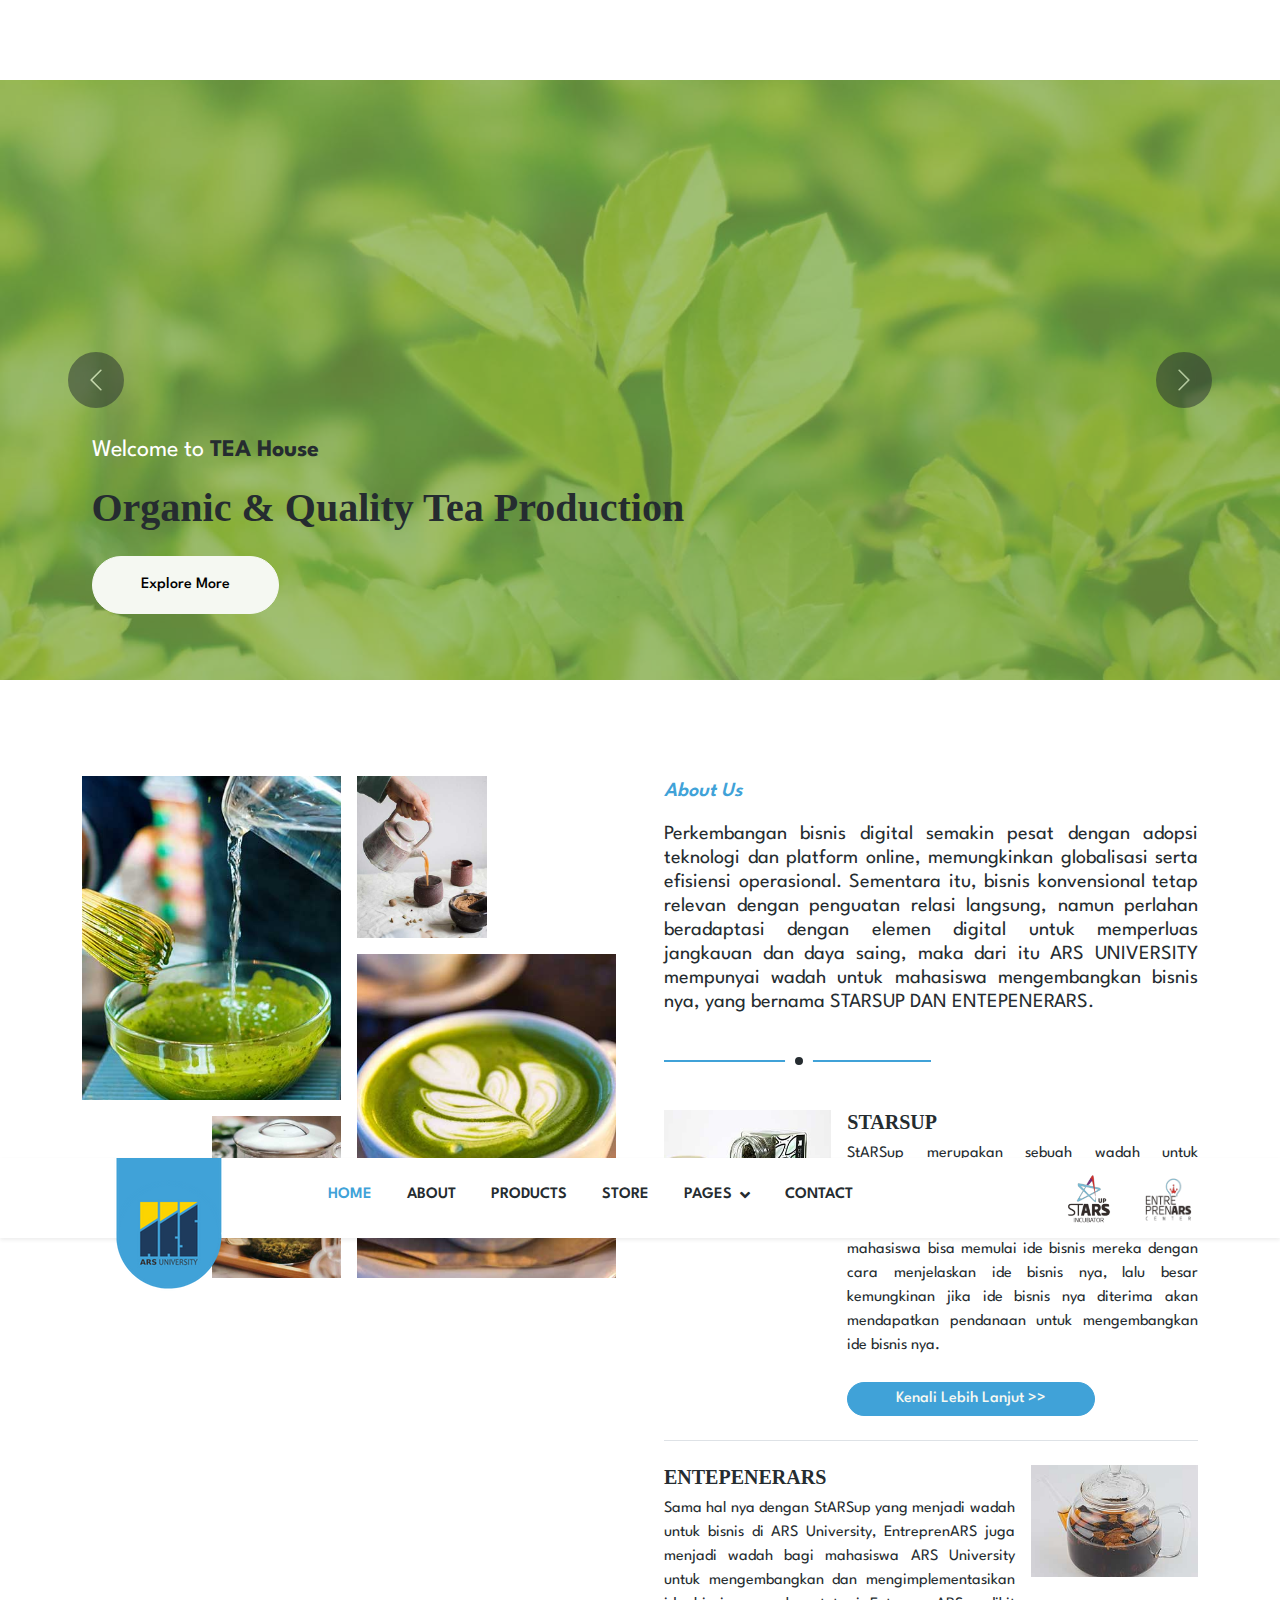
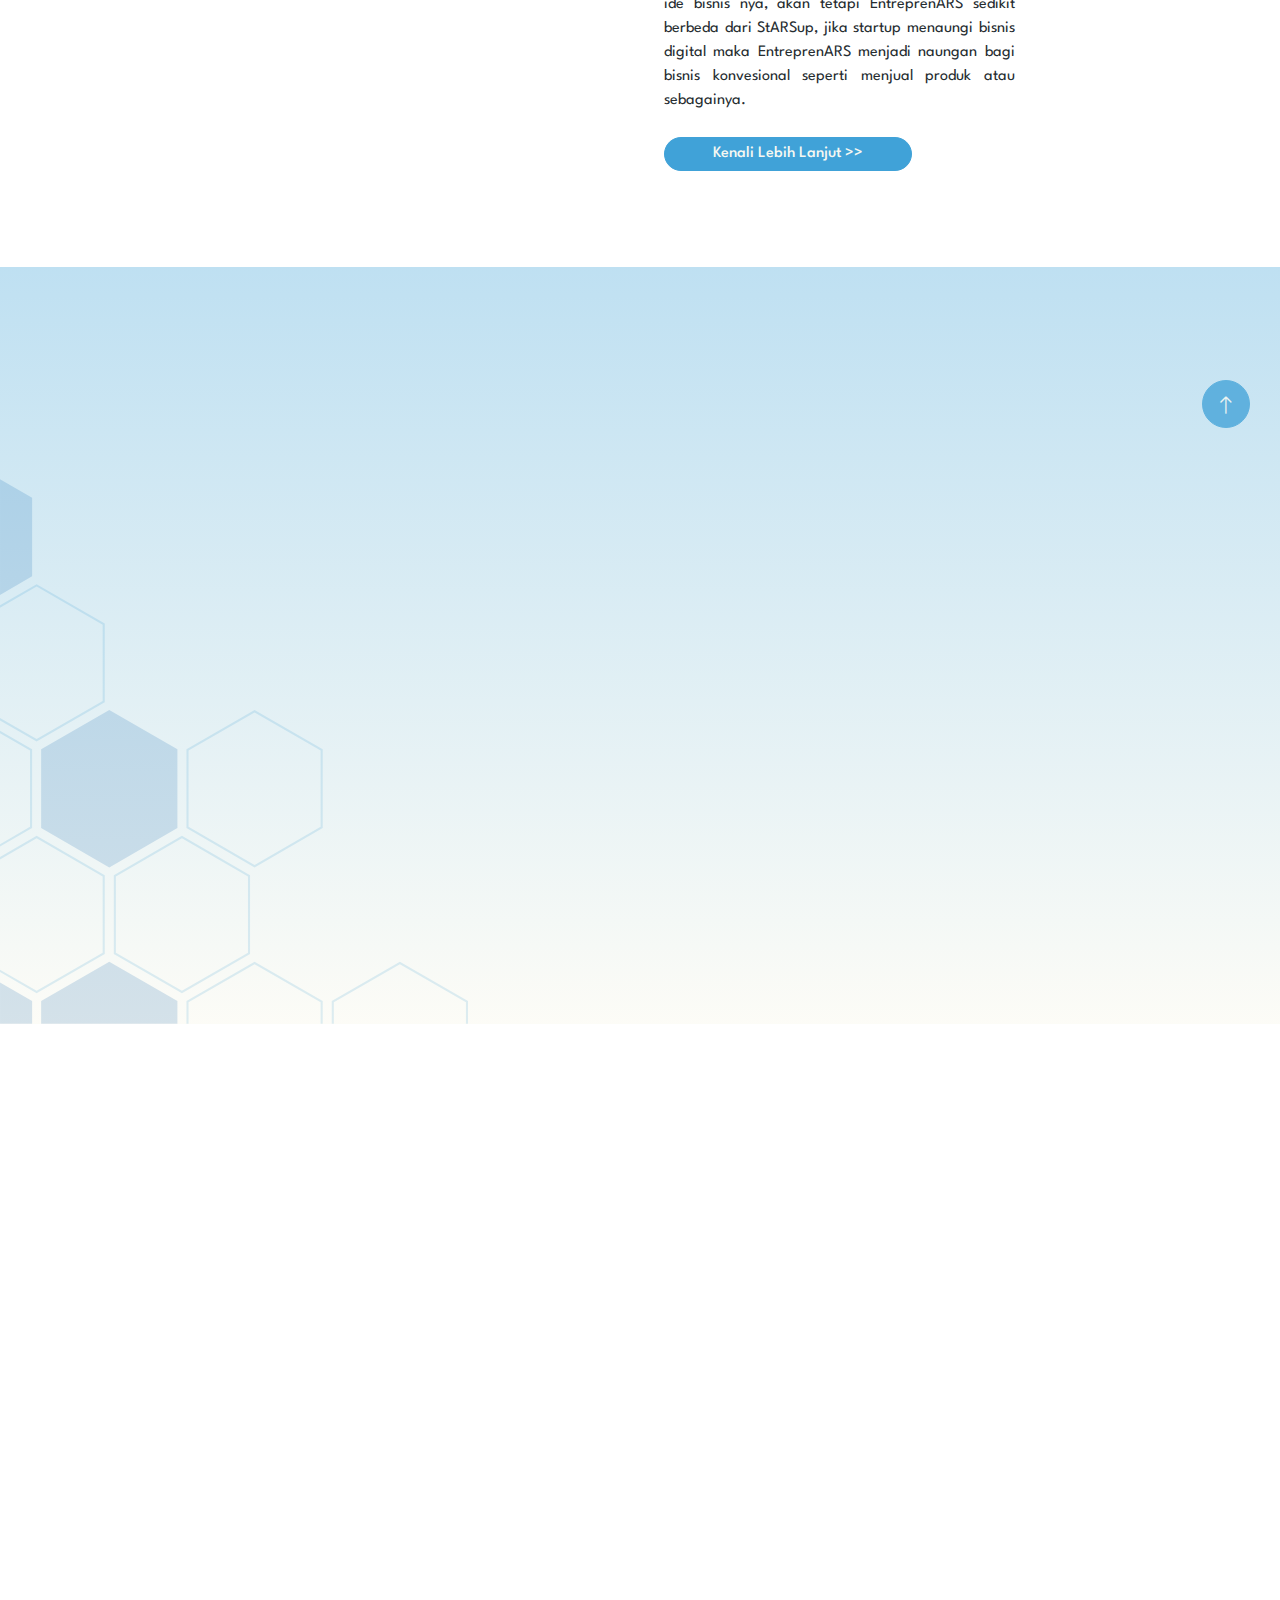
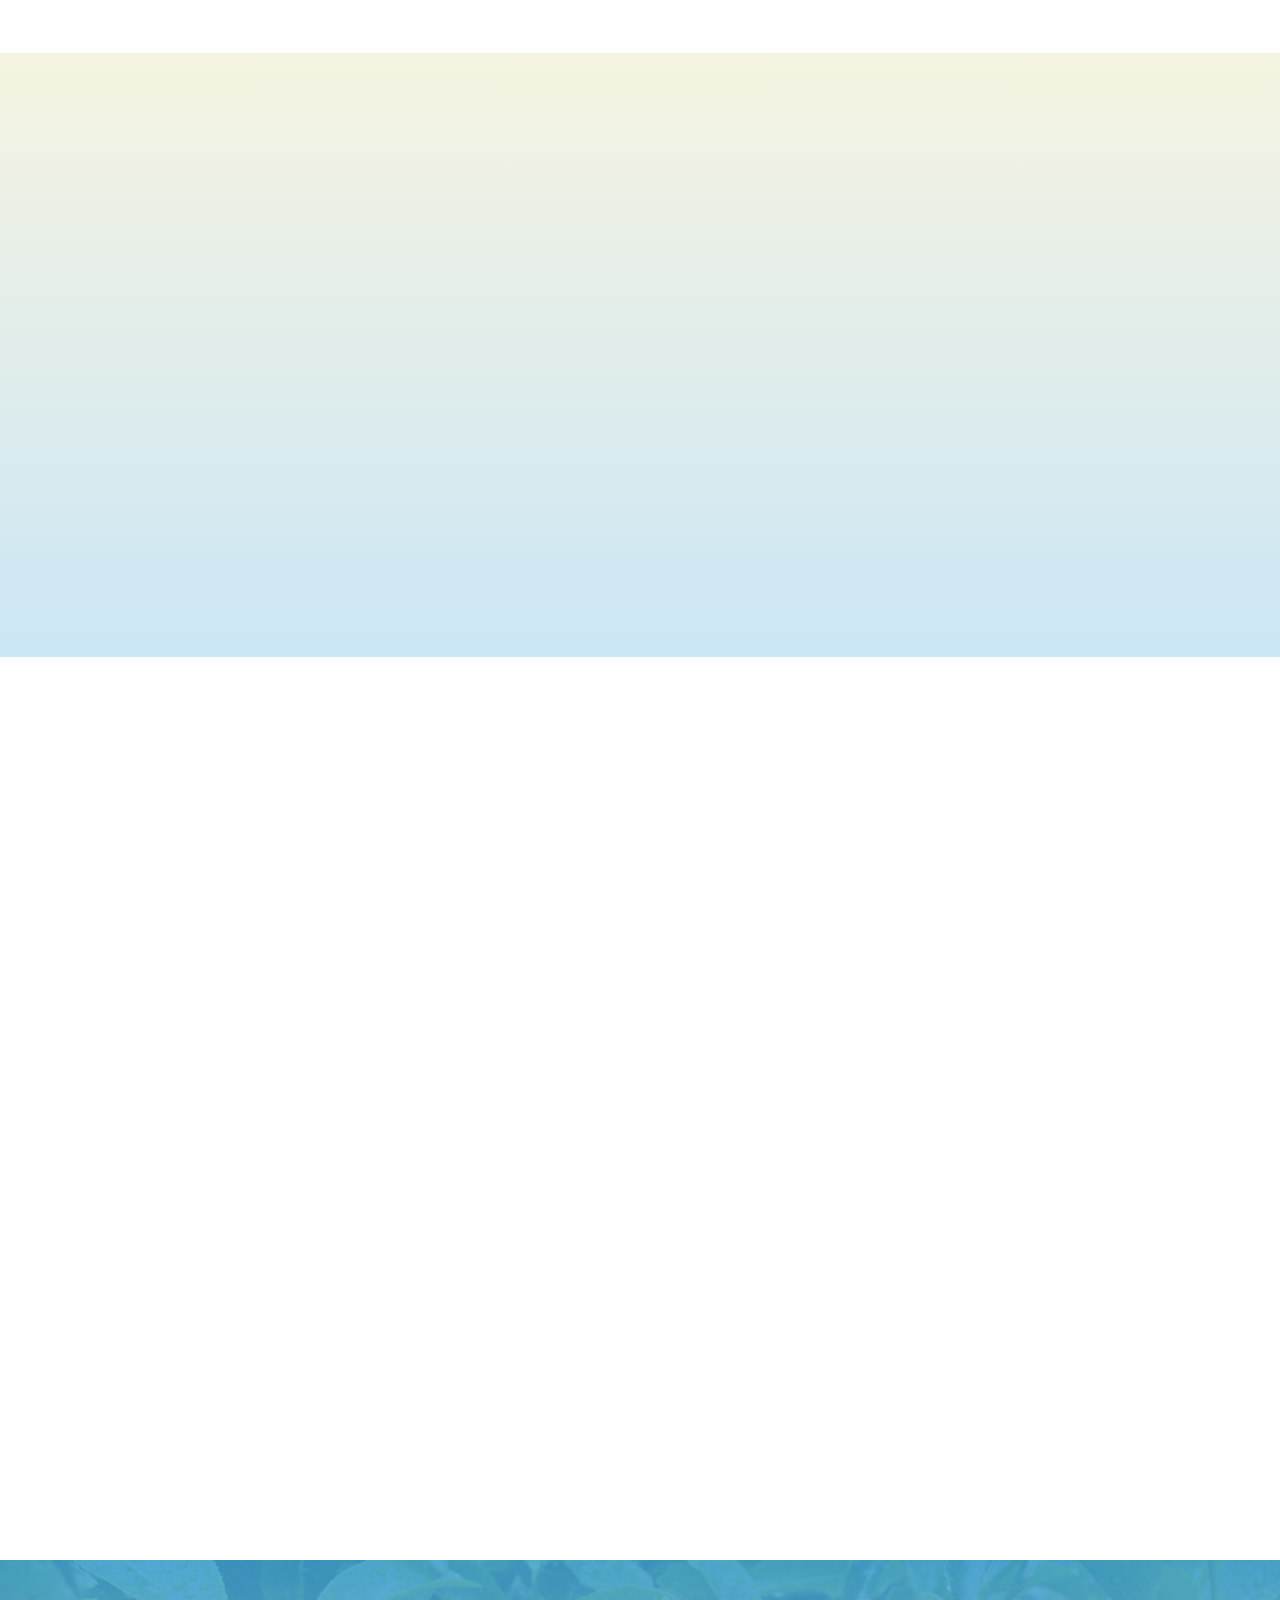
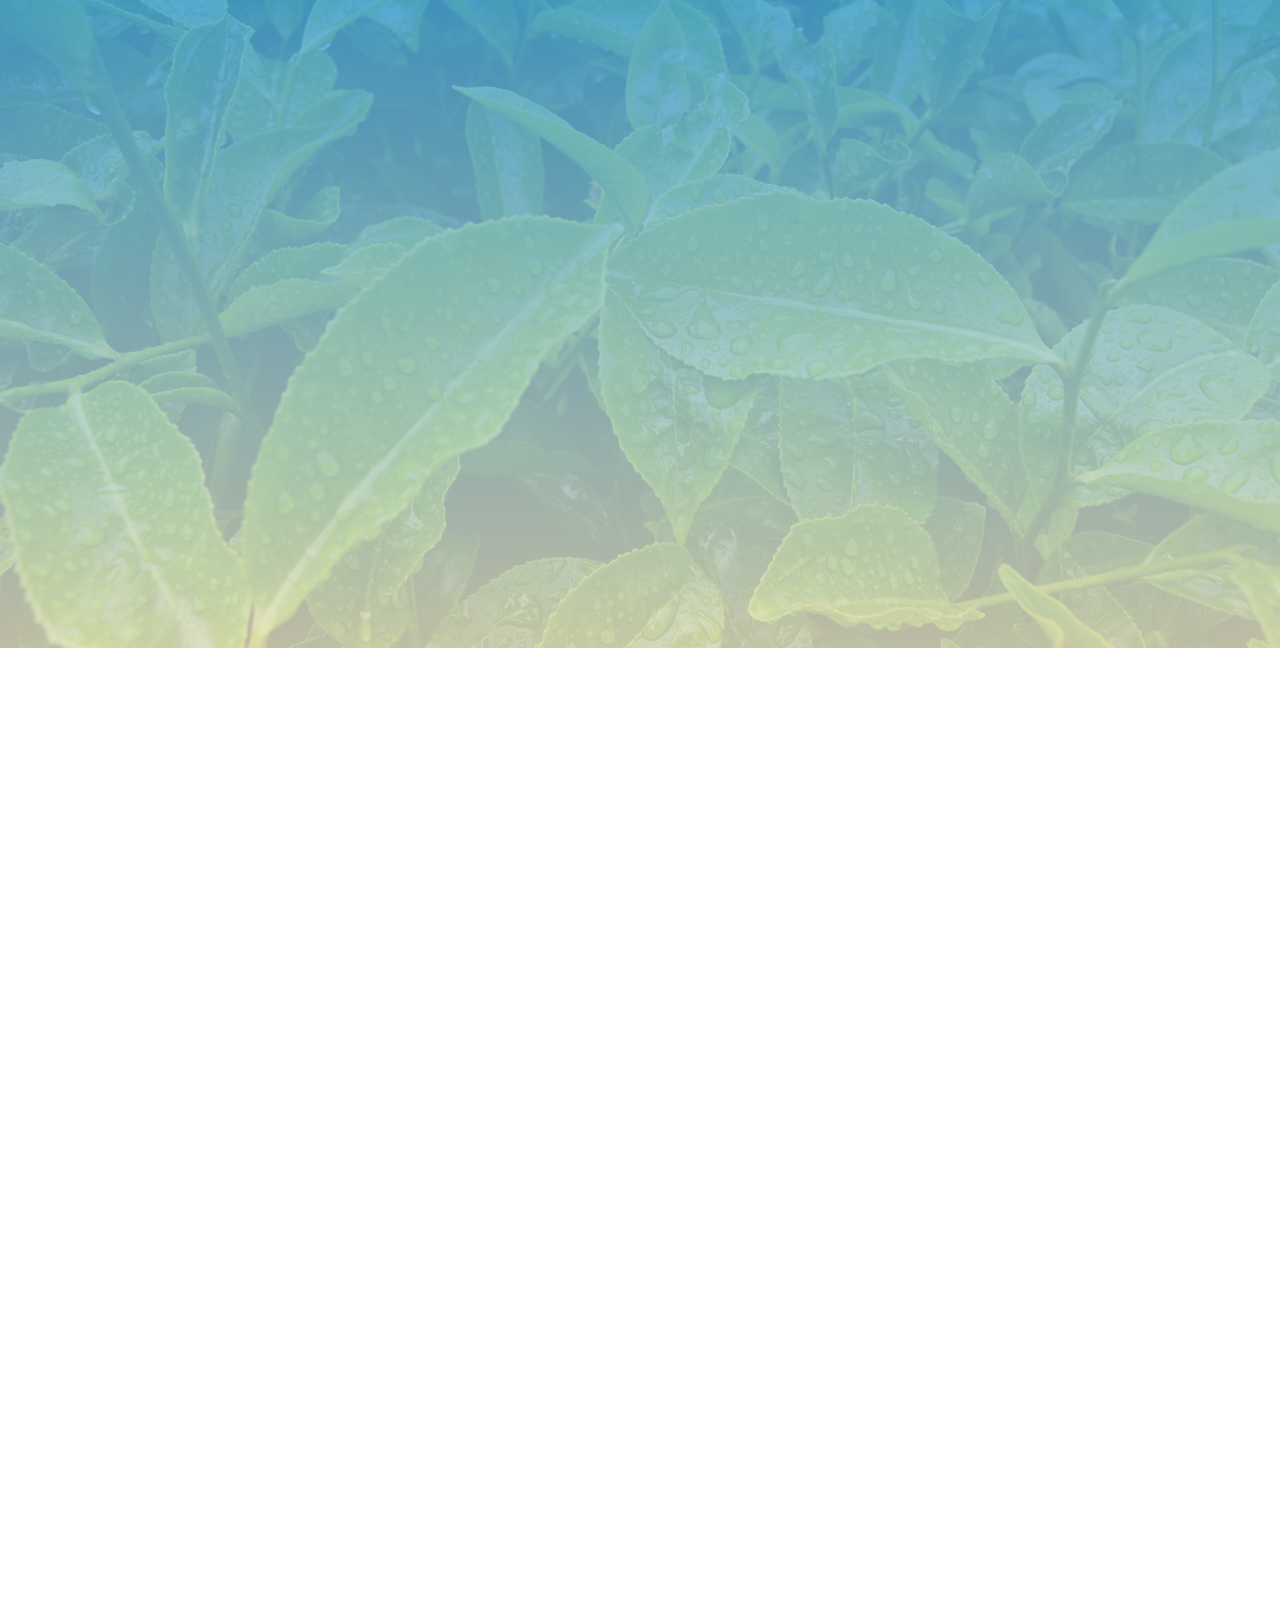
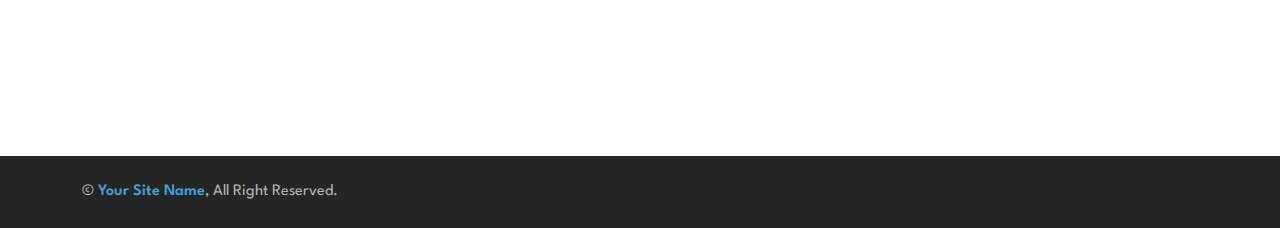
==== index.html @ 86daa525 "update" ====
<!DOCTYPE html>
<html lang="en">

<head>
    <meta charset="utf-8">
    <title>ARS</title>
    <meta content="width=device-width, initial-scale=1.0" name="viewport">
    <meta content="" name="keywords">
    <meta content="" name="description">

    <!-- Favicon -->
    <link href="img/favicon.ico" rel="icon">

    <!-- Google Web Fonts -->
    <link rel="preconnect" href="https://fonts.googleapis.com">
    <link rel="preconnect" href="https://fonts.gstatic.com" crossorigin> 
    <link rel="stylesheet" href="https://fonts.googleapis.com/css2?family=Poppins:wght@400;700&display=swap">
    <link href="https://fonts.googleapis.com/css2?family=League+Spartan&display=swap" rel="stylesheet">

    <!-- Icon Font Stylesheet -->
    <link href="https://cdnjs.cloudflare.com/ajax/libs/font-awesome/5.10.0/css/all.min.css" rel="stylesheet">
    <link href="https://cdn.jsdelivr.net/npm/bootstrap-icons@1.4.1/font/bootstrap-icons.css" rel="stylesheet">
    <link rel="stylesheet" href="https://cdnjs.cloudflare.com/ajax/libs/font-awesome/5.15.1/css/all.min.css" integrity="sha384-GLhlTQ8iUNnV4xZlRn+4lG6JlBzzQZpiCaa4MIc98PUEsdMvaFj2aWr1I81FvtX" crossorigin="anonymous">


    <!-- Libraries Stylesheet -->
    <link href="lib/animate/animate.min.css" rel="stylesheet">
    <link href="lib/owlcarousel/assets/owl.carousel.min.css" rel="stylesheet">

    <!-- Customized Bootstrap Stylesheet -->
    <link href="css/bootstrap.min.css" rel="stylesheet">

    <!-- Template Stylesheet -->
    <link href="css/style.css" rel="stylesheet">

    <script src="https://ajax.googleapis.com/ajax/libs/jquery/3.6.1/jquery.min.js"></script>
</head>

<body>
    <!-- Spinner Start -->
    <div id="spinner" class="show bg-white position-fixed translate-middle w-100 vh-100 top-50 start-50 d-flex align-items-center justify-content-center">
        <div class="spinner-border text-primary" role="status" style="width: 3rem; height: 3rem;"></div>
    </div>
    <!-- Spinner End -->

    
    <!-- Navbar Start -->
    <div class="container-fluid bg-white sticky-top">
        <div class="container">
            <nav class="navbar navbar-expand-lg bg-white navbar-light py-2 py-lg-0">
                <a href="index.html" class="navbar-brand">
                    <img class="img-fluid" src="img/logo.png" alt="Logo">
                </a>
                <button type="button" class="navbar-toggler ms-auto me-0" data-bs-toggle="collapse" data-bs-target="#navbarCollapse">
                    <span class="navbar-toggler-icon"></span>
                </button>
                <div class="collapse navbar-collapse" id="navbarCollapse">
                    <div class="navbar-nav ms-auto">
                        <a href="#index.html" class="nav-item nav-link active">Home</a>
                        <a href="#about.html" class="nav-item nav-link scroll-down">About</a>
                        <a href="#product.html" class="nav-item nav-link scroll-down">Products</a>
                        <a href="#store.html" class="nav-item nav-link scroll-down">Store</a>
                        <div class="nav-item dropdown">
                            <a href="#" class="nav-link dropdown-toggle" data-bs-toggle="dropdown">Pages</a>
                            <div class="dropdown-menu bg-light rounded-0 m-0">
                                <a href="feature.html" class="dropdown-item">StARSup</a>
                                <a href="blog.html" class="dropdown-item">EntreprenARS</a>
                            </div>
                        </div>
                        <a href="contact.html" class="nav-item nav-link">Contact</a>
                        <img src="img/starsup.png" class="starsup"> 
                        <img src="img/entepener.png" class="enteprenar"> 
                    </div>
                </div>
            </nav>
        </div>
    </div>
    <!-- Navbar End -->


    <!-- Carousel Start -->
    
    <div class="container-fluid px-0 mb-5">
        <div id="header-carousel" class="carousel slide carousel-fade" data-bs-ride="carousel">
            <div class="carousel-inner">
                <div class="carousel-item active">
                    <img class="w-100" src="img/carousel-1.jpg" alt="Image">
                    <div class="carousel-caption">
                        <div class="container">
                            <div class="row justify-content-center">
                                <div class="col-lg-7 text-left margin-left-20">
                                    <p class="fs-4 text-white animated zoomIn">Welcome to <strong class="text-dark">TEA House</strong></p>
                                    <h1 class="display-1 text-dark mb-4 animated zoomIn">Organic & Quality Tea Production</h1>
                                    <a href="" class="btn btn-light rounded-pill py-3 px-5 animated zoomIn">Explore More</a>
                                </div>
                            </div>
                        </div>
                    </div>
                </div>
                <div class="carousel-item">
                    <img class="w-100" src="img/carousel-2.jpg" alt="Image">
                    <div class="carousel-caption">
                        <div class="container">
                            <div class="row justify-content-center">
                                <div class="row justify-content-center">
                                    <div class="col-lg-7 text-left margin-left-20">
                                        <p class="fs-4 text-white animated zoomIn">Welcome to <strong class="text-dark">TEA House</strong></p>
                                        <h1 class="display-1 text-dark mb-4 animated zoomIn">Organic & Quality Tea Production</h1>
                                        <a href="" class="btn btn-light rounded-pill py-3 px-5 animated zoomIn">Explore More</a>
                                    </div>
                                </div>
                            </div>
                        </div>
                    </div>
                </div>
            </div>
            <button class="carousel-control-prev" type="button" data-bs-target="#header-carousel"
                data-bs-slide="prev">
                <span class="carousel-control-prev-icon" aria-hidden="true"></span>
                <span class="visually-hidden">Previous</span>
            </button>
            <button class="carousel-control-next" type="button" data-bs-target="#header-carousel"
                data-bs-slide="next">
                <span class="carousel-control-next-icon" aria-hidden="true"></span>
                <span class="visually-hidden">Next</span>
            </button>
        </div>
    </div>
    <!-- Carousel End -->


    <!-- About Start -->
    <div class="container-xxl py-5" id="about">
        <div class="container">
            <div class="row g-5">
                <div class="col-lg-6">
                    <div class="row g-3">
                        <div class="col-6 text-end">
                            <img class="img-fluid bg-white w-100 mb-3 wow fadeIn" data-wow-delay="0.1s" src="img/about-1.jpg" alt="">
                            <img class="img-fluid bg-white w-50 wow fadeIn" data-wow-delay="0.2s" src="img/about-3.jpg" alt="">
                        </div>
                        <div class="col-6">
                            <img class="img-fluid bg-white w-50 mb-3 wow fadeIn" data-wow-delay="0.3s" src="img/about-4.jpg" alt="">
                            <img class="img-fluid bg-white w-100 wow fadeIn" data-wow-delay="0.4s" src="img/about-2.jpg" alt="">
                        </div>
                    </div>
                </div>
                <div class="col-lg-6 wow fadeIn" data-wow-delay="0.5s">
                    <div class="section-title">
                        <p class="fs-5 fw-medium fst-italic text-primary">About Us</p>
                        <p class="display-6">Perkembangan bisnis digital semakin pesat dengan adopsi teknologi dan platform online, memungkinkan globalisasi serta efisiensi operasional. Sementara itu, bisnis konvensional tetap relevan dengan penguatan relasi langsung, namun perlahan beradaptasi dengan elemen digital untuk memperluas jangkauan dan daya saing,
                            maka dari itu ARS UNIVERSITY mempunyai wadah untuk mahasiswa mengembangkan bisnis nya, yang bernama STARSUP DAN ENTEPENERARS.</p>
                    </div>
                    <div class="row g-3 mb-4">
                        <div class="col-sm-4">
                            <img class="img-fluid bg-white w-100" src="img/about-5.jpg" alt="">
                        </div>
                        <div class="col-sm-8">
                            <h5>STARSUP</h5>
                            <p class="mb-0">StARSup merupakan sebuah wadah untuk mahasiswa ARS University yang ingin mengembangkan atau mengimplementasikan ide bisnis digital nya, dengan adanya StARSup ini maka mahasiswa bisa
                                memulai ide bisnis mereka dengan cara menjelaskan ide bisnis nya, lalu besar kemungkinan jika ide bisnis nya diterima akan mendapatkan pendanaan untuk mengembangkan ide bisnis nya.</p>
                            <br>
                            <a href="" class="btn btn-primary rounded-pill py-1 px-5">Kenali Lebih Lanjut >></a>
                        </div>
                    </div>
                    <div class="border-top mb-4"></div>
                    <div class="row g-3">
                        <div class="col-sm-8">
                            <h5>ENTEPENERARS</h5>
                            <p class="mb-0">Sama hal nya dengan StARSup yang menjadi wadah untuk bisnis di ARS University, EntreprenARS juga menjadi wadah bagi mahasiswa ARS University untuk mengembangkan dan mengimplementasikan ide bisnis nya,
                                akan tetapi EntreprenARS sedikit berbeda dari StARSup, jika startup menaungi bisnis digital maka EntreprenARS menjadi naungan bagi bisnis konvesional seperti menjual produk atau sebagainya.</p>
                            <br>
                            <a href="" class="btn btn-primary rounded-pill py-1 px-5">Kenali Lebih Lanjut >></a>
                        </div>
                        <div class="col-sm-4">
                            <img class="img-fluid bg-white w-100" src="img/about-6.jpg" alt="">
                        </div>
                    </div>
                </div>
            </div>
        </div>
    </div>
    <!-- About End -->


    <!-- Products Start -->
    <div class="container-fluid product py-5 my-5" id="product">
        <div class="container py-5">
            <div class="section-title text-center mx-auto wow fadeInUp" data-wow-delay="0.1s" style="max-width: 500px;">
                <p class="fs-5 fw-medium fst-italic text-primary">Informasi</p>
                <h1 class="display-6">Bisnis Digital & Konvesional ARS University 2023</h1>
            </div>
            <div class="owl-carousel product-carousel wow fadeInUp" data-wow-delay="0.5s">
                <a href="" class="d-block product-item rounded">
                    <img src="img/product-1.png" alt="">
                    <div class="bg-white shadow-sm text-center p-4 position-relative mt-n5 mx-4">
                        <h4 class="text-primary">Netters</h4>
                        <span class="text-body">Diam dolor diam ipsum sit diam amet diam et eos. Clita erat ipsum</span>
                    </div>
                </a>
                <a href="" class="d-block product-item rounded">
                    <img src="img/product-2.png" alt="">
                    <div class="bg-white shadow-sm text-center p-4 position-relative mt-n5 mx-4">
                        <h4 class="text-primary">VaChat</h4>
                        <span class="text-body">Diam dolor diam ipsum sit diam amet diam et eos. Clita erat ipsum</span>
                    </div>
                </a>
                <a href="" class="d-block product-item rounded">
                    <img src="img/product-3.png" alt="">
                    <div class="bg-white shadow-sm text-center p-4 position-relative mt-n5 mx-4">
                        <h4 class="text-primary">Tekku</h4>
                        <span class="text-body">Diam dolor diam ipsum sit diam amet diam et eos. Clita erat ipsum</span>
                    </div>
                </a>
                <a href="" class="d-block product-item rounded">
                    <img src="img/product-4.png" alt="">
                    <div class="bg-white shadow-sm text-center p-4 position-relative mt-n5 mx-4">
                        <h4 class="text-primary">Aqibers</h4>
                        <span class="text-body">Diam dolor diam ipsum sit diam amet diam et eos. Clita erat ipsum</span>
                    </div>
                </a>
                <a href="" class="d-block product-item rounded">
                    <img src="img/product-5.png" alt="">
                    <div class="bg-white shadow-sm text-center p-4 position-relative mt-n5 mx-4">
                        <h4 class="text-primary">Edu Track</h4>
                        <span class="text-body">Diam dolor diam ipsum sit diam amet diam et eos. Clita erat ipsum</span>
                    </div>
                </a>
                <a href="" class="d-block product-item rounded">
                    <img src="img/product-6.png" alt="">
                    <div class="bg-white shadow-sm text-center p-4 position-relative mt-n5 mx-4">
                        <h4 class="text-primary">Tanara</h4>
                        <span class="text-body">Diam dolor diam ipsum sit diam amet diam et eos. Clita erat ipsum</span>
                    </div>
                </a>
                <a href="" class="d-block product-item rounded">
                    <img src="img/product-7.png" alt="">
                    <div class="bg-white shadow-sm text-center p-4 position-relative mt-n5 mx-4">
                        <h4 class="text-primary">Naragih</h4>
                        <span class="text-body">Diam dolor diam ipsum sit diam amet diam et eos. Clita erat ipsum</span>
                    </div>
                </a>
                <a href="" class="d-block product-item rounded">
                    <img src="img/product-8.png" alt="">
                    <div class="bg-white shadow-sm text-center p-4 position-relative mt-n5 mx-4">
                        <h4 class="text-primary">Gyozhu</h4>
                        <span class="text-body">Diam dolor diam ipsum sit diam amet diam et eos. Clita erat ipsum</span>
                    </div>
                </a>
                <a href="" class="d-block product-item rounded">
                    <img src="img/product-9.png" alt="">
                    <div class="bg-white shadow-sm text-center p-4 position-relative mt-n5 mx-4">
                        <h4 class="text-primary">Mochinta</h4>
                        <span class="text-body">Diam dolor diam ipsum sit diam amet diam et eos. Clita erat ipsum</span>
                    </div>
                </a>
            </div>
        </div>
    </div>
    <!-- Products End -->


    <!-- Article Start -->
    <div class="container-xxl py-5">
        <div class="container">
            <div class="row g-5">
                <div class="col-lg-5 wow fadeIn" data-wow-delay="0.1s">
                    <img class="img-fluid" src="img/article.jpg" alt="">
                </div>
                <div class="col-lg-6 wow fadeIn" data-wow-delay="0.5s">
                    <div class="section-title">
                        <p class="fs-5 fw-medium fst-italic text-primary">Featured Acticle</p>
                        <h1 class="display-6">The history of tea leaf in the world</h1>
                    </div>
                    <p class="mb-4">Tempor erat elitr rebum at clita. Diam dolor diam ipsum sit. Aliqu diam amet diam et eos. Clita erat ipsum et lorem et sit, sed stet lorem sit clita duo justo magna dolore erat amet</p>
                    <p class="mb-4">Diam dolor diam ipsum sit. Aliqu diam amet diam et eos. Clita erat ipsum et lorem et sit, sed stet lorem sit clita duo justo magna. Tempor erat elitr rebum at clita.</p>
                    <a href="" class="btn btn-primary rounded-pill py-3 px-5">Read More</a>
                </div>
            </div>
        </div>
    </div>
    <!-- Article End -->


    <!-- Video Start -->
    <div class="container-fluid video my-5">
        <div class="container">
            <div class="row g-0">
                <div class="col-lg-6 py-5 wow fadeIn" data-wow-delay="0.1s">
                    <div class="py-5">
                        <h1 class="display-6 mb-4">Youtube Startup<span class="text-white"></h1>
                        <h5 class="fw-normal lh-base fst-italic text-white mb-5">Selamat datang di stARSup incubator! Di sini, kami tidak hanya membuat video, tapi juga membangun komunitas yang penuh energi dan kreativitas. </h5>
                        <div class="row g-4 mb-5">
                            <div class="col-sm-6">
                                <div class="d-flex align-items-center">
                                    <div class="flex-shrink-0 btn-lg-square bg-white text-primary rounded-circle me-3">
                                        <i class="fa fa-check"></i>
                                    </div>
                                    <span class="text-dark">Great tea assortment</span>
                                </div>
                            </div>
                            <div class="col-sm-6">
                                <div class="d-flex align-items-center">
                                    <div class="flex-shrink-0 btn-lg-square bg-white text-primary rounded-circle me-3">
                                        <i class="fa fa-check"></i>
                                    </div>
                                    <span class="text-dark">Spices & additives</span>
                                </div>
                            </div>
                            <div class="col-sm-6">
                                <div class="d-flex align-items-center">
                                    <div class="flex-shrink-0 btn-lg-square bg-white text-primary rounded-circle me-3">
                                        <i class="fa fa-check"></i>
                                    </div>
                                    <span class="text-dark">Unique accessories</span>
                                </div>
                            </div>
                            <div class="col-sm-6">
                                <div class="d-flex align-items-center">
                                    <div class="flex-shrink-0 btn-lg-square bg-white text-primary rounded-circle me-3">
                                        <i class="fa fa-check"></i>
                                    </div>
                                    <span class="text-dark">Good for health & beauty</span>
                                </div>
                            </div>
                        </div>
                        <a class="btn btn-light rounded-pill py-3 px-5" href="">Explore More</a>
                    </div>
                </div>
                <div class="col-lg-6 wow fadeIn" data-wow-delay="0.5s">
                    <div class="h-100 d-flex align-items-center justify-content-center" style="min-height: 300px;">
                        <button type="button" class="btn-play" data-bs-toggle="modal"
                            data-src="https://www.youtube.com/embed/DWRcNpR6Kdc" data-bs-target="#videoModal">
                            <span></span>
                        </button>
                    </div>
                </div>
            </div>
        </div>
    </div>
    <!-- Video End -->


    <!-- Video Modal Start -->
    <div class="modal modal-video fade" id="videoModal" tabindex="-1" aria-labelledby="exampleModalLabel" aria-hidden="true">
        <div class="modal-dialog">
            <div class="modal-content rounded-0">
                <div class="modal-header">
                    <h3 class="modal-title" id="exampleModalLabel">Youtube Video</h3>
                    <button type="button" class="btn-close" data-bs-dismiss="modal" aria-label="Close"></button>
                </div>
                <div class="modal-body">
                    <!-- 16:9 aspect ratio -->
                    <div class="ratio ratio-16x9">
                        <iframe class="embed-responsive-item" src="" id="video" allowfullscreen allowscriptaccess="always"
                            allow="autoplay"></iframe>
                    </div>
                </div>
            </div>
        </div>
    </div>
    <!-- Video Modal End -->


    <!-- Store Start -->
    <div class="container-xxl py-5" id="store">
        <div class="container">
            <div class="section-title text-center mx-auto wow fadeInUp" data-wow-delay="0.1s" style="max-width: 500px;">
                <p class="fs-5 fw-medium fst-italic text-primary">Online Store</p>
                <h1 class="display-6">Want to stay healthy? Choose tea taste</h1>
            </div>
            <div class="row g-4">
                <div class="col-lg-4 col-md-6 wow fadeInUp" data-wow-delay="0.1s">
                    <div class="store-item position-relative text-center">
                        <img class="img-fluid" src="img/store-product-1.jpg" alt="">
                        <div class="p-4">
                            <div class="text-center mb-3">
                                <small class="fa fa-star text-primary"></small>
                                <small class="fa fa-star text-primary"></small>
                                <small class="fa fa-star text-primary"></small>
                                <small class="fa fa-star text-primary"></small>
                                <small class="fa fa-star text-primary"></small>
                            </div>
                            <h4 class="mb-3">Nature close tea</h4>
                            <p>Aliqu diam amet diam et eos. Clita erat ipsum lorem erat ipsum lorem sit sed</p>
                            <h4 class="text-primary">$19.00</h4>
                        </div>
                        <div class="store-overlay">
                            <a href="" class="btn btn-primary rounded-pill py-2 px-4 m-2">More Detail <i class="fa fa-arrow-right ms-2"></i></a>
                            <a href="" class="btn btn-dark rounded-pill py-2 px-4 m-2">Add to Cart <i class="fa fa-cart-plus ms-2"></i></a>
                        </div>
                    </div>
                </div>
                <div class="col-lg-4 col-md-6 wow fadeInUp" data-wow-delay="0.3s">
                    <div class="store-item position-relative text-center">
                        <img class="img-fluid" src="img/store-product-2.jpg" alt="">
                        <div class="p-4">
                            <div class="text-center mb-3">
                                <small class="fa fa-star text-primary"></small>
                                <small class="fa fa-star text-primary"></small>
                                <small class="fa fa-star text-primary"></small>
                                <small class="fa fa-star text-primary"></small>
                                <small class="fa fa-star text-primary"></small>
                            </div>
                            <h4 class="mb-3">Green tea tulsi</h4>
                            <p>Aliqu diam amet diam et eos. Clita erat ipsum lorem erat ipsum lorem sit sed</p>
                            <h4 class="text-primary">$19.00</h4>
                        </div>
                        <div class="store-overlay">
                            <a href="" class="btn btn-primary rounded-pill py-2 px-4 m-2">More Detail <i class="fa fa-arrow-right ms-2"></i></a>
                            <a href="" class="btn btn-dark rounded-pill py-2 px-4 m-2">Add to Cart <i class="fa fa-cart-plus ms-2"></i></a>
                        </div>
                    </div>
                </div>
                <div class="col-lg-4 col-md-6 wow fadeInUp" data-wow-delay="0.5s">
                    <div class="store-item position-relative text-center">
                        <img class="img-fluid" src="img/store-product-3.jpg" alt="">
                        <div class="p-4">
                            <div class="text-center mb-3">
                                <small class="fa fa-star text-primary"></small>
                                <small class="fa fa-star text-primary"></small>
                                <small class="fa fa-star text-primary"></small>
                                <small class="fa fa-star text-primary"></small>
                                <small class="fa fa-star text-primary"></small>
                            </div>
                            <h4 class="mb-3">Instant tea premix</h4>
                            <p>Aliqu diam amet diam et eos. Clita erat ipsum lorem erat ipsum lorem sit sed</p>
                            <h4 class="text-primary">$19.00</h4>
                        </div>
                        <div class="store-overlay">
                            <a href="" class="btn btn-primary rounded-pill py-2 px-4 m-2">More Detail <i class="fa fa-arrow-right ms-2"></i></a>
                            <a href="" class="btn btn-dark rounded-pill py-2 px-4 m-2">Add to Cart <i class="fa fa-cart-plus ms-2"></i></a>
                        </div>
                    </div>
                </div>
                <div class="col-12 text-center wow fadeInUp" data-wow-delay="0.1s">
                    <a href="" class="btn btn-primary rounded-pill py-3 px-5">View More Products</a>
                </div>
            </div>
        </div>
    </div>
    <!-- Store End -->


    <!-- Testimonial Start -->
    <div class="container-fluid testimonial py-5 my-5">
        <div class="container py-5">
            <div class="section-title text-center mx-auto wow fadeInUp" data-wow-delay="0.1s" style="max-width: 500px;">
                <p class="fs-5 fw-medium fst-italic text-white">Testimonial</p>
                <h1 class="display-6">What our clients say about our tea</h1>
            </div>
            <div class="owl-carousel testimonial-carousel wow fadeInUp" data-wow-delay="0.5s">
                <div class="testimonial-item p-4 p-lg-5">
                    <p class="mb-4">Diam dolor diam ipsum sit. Aliqu diam amet diam et eos. Clita erat ipsum et lorem et sit, sed stet lorem sit clita duo justo</p>
                    <div class="d-flex align-items-center justify-content-center">
                        <img class="img-fluid flex-shrink-0" src="img/testimonial-1.jpg" alt="">
                        <div class="text-start ms-3">
                            <h5>Client Name</h5>
                            <span class="text-primary">Profession</span>
                        </div>
                    </div>
                </div>
                <div class="testimonial-item p-4 p-lg-5">
                    <p class="mb-4">Diam dolor diam ipsum sit. Aliqu diam amet diam et eos. Clita erat ipsum et lorem et sit, sed stet lorem sit clita duo justo</p>
                    <div class="d-flex align-items-center justify-content-center">
                        <img class="img-fluid flex-shrink-0" src="img/testimonial-2.jpg" alt="">
                        <div class="text-start ms-3">
                            <h5>Client Name</h5>
                            <span class="text-primary">Profession</span>
                        </div>
                    </div>
                </div>
                <div class="testimonial-item p-4 p-lg-5">
                    <p class="mb-4">Diam dolor diam ipsum sit. Aliqu diam amet diam et eos. Clita erat ipsum et lorem et sit, sed stet lorem sit clita duo justo</p>
                    <div class="d-flex align-items-center justify-content-center">
                        <img class="img-fluid flex-shrink-0" src="img/testimonial-3.jpg" alt="">
                        <div class="text-start ms-3">
                            <h5>Client Name</h5>
                            <span class="text-primary">Profession</span>
                        </div>
                    </div>
                </div>
            </div>
        </div>
    </div>
    <!-- Testimonial End -->


    <!-- Contact Start -->
    <div class="container-xxl contact py-5">
        <div class="container">
            <div class="section-title text-center mx-auto wow fadeInUp" data-wow-delay="0.1s" style="max-width: 500px;">
                <p class="fs-5 fw-medium fst-italic text-primary"> Contact</p>
                <h1 class="display-7">ika ada pertanyaan, Hubungi kami</h1>
            </div>
            <div class="row justify-content-center wow fadeInUp" data-wow-delay="0.1s">
                <div class="col-lg-8">
                    <div class="row g-5">
                        <div class="col-md-4 text-center wow fadeInUp" data-wow-delay="0.3s">
                            <div class="btn-square mx-auto mb-3">
                                <i class="fa fa-envelope fa-2x text-white"></i>
                            </div>
                            <p class="mb-2">info@example.com</p>
                        </div>
                        <div class="col-md-4 text-center wow fadeInUp" data-wow-delay="0.4s">
                            <div class="btn-square mx-auto mb-3">
                                <i class="bi-instagram fa-2x text-white"></i>
                            </div>
                            <p class="mb-2">@starsupincubator</p>
                        </div>
                        <div class="col-md-4 text-center wow fadeInUp" data-wow-delay="0.5s">
                            <div class="btn-square mx-auto mb-3">
                                <i class="fa fa-map-marker-alt fa-2x text-white"></i>
                            </div>
                            <p class="mb-2">Antapani, Jl. Terusan Sekolah No.1-2, Cicaheum, Kec. Kiaracondong, Kota Bandung, Jawa Barat 40282</p>
                        </div>
                    </div>
                </div>
            </div>
        </div>
    </div>
    <!-- Contact Start -->


    <!-- Footer Start -->
    <div class="container-fluid bg-dark footer mt-5 py-5 wow fadeIn" data-wow-delay="0.1s">
        <div class="container py-5">
            <div class="row g-5">
                <div class="col-lg-3 col-md-6">
                    <h4 class="text-primary mb-4">PMB Center</h4>
                    <p class="mb-2"><i class="fa fa-map-marker-alt text-primary me-3"></i>Antapani, Jl. Terusan Sekolah No.1-2, Cicaheum, Kec. Kiaracondong, Kota Bandung, Jawa Barat 40282</p>
                    <p class="mb-2"><i class="fa fa-phone-alt text-primary me-3"></i>+6285711887425</p>
                    <p class="mb-2"><i class="fa fa-envelope text-primary me-3"></i>fti.ars.ac.id</p>
                    <div class="d-flex pt-3">
                        <a class="btn btn-square btn-primary rounded-circle me-2" href=""><i class="fab fa-twitter"></i></a>
                        <a class="btn btn-square btn-primary rounded-circle me-2" href=""><i class="fab fa-facebook-f"></i></a>
                        <a class="btn btn-square btn-primary rounded-circle me-2" href=""><i class="fab fa-youtube"></i></a>
                        <a class="btn btn-square btn-primary rounded-circle me-2" href=""><i class="fab fa-linkedin-in"></i></a>
                    </div>
                </div>
                <div class="col-lg-3 col-md-6">
                    <h4 class="text-primary mb-4">Quick Links</h4>
                    <a class="btn btn-link" href="">About Us</a>
                    <a class="btn btn-link" href="">Contact Us</a>
                    <a class="btn btn-link" href="">Our Services</a>
                    <a class="btn btn-link" href="">Terms & Condition</a>
                    <a class="btn btn-link" href="">Support</a>
                </div>
                <div class="col-lg-3 col-md-6">
                    <h4 class="text-primary mb-4">Jam Aktif</h4>
                    <p class="mb-1">Senin - Jumat</p>
                    <h6 class="text-light">09.00- 17:00 </h6>
                </div>
                <div class="col-lg-3 col-md-6">
                    <h4 class="text-primary mb-4">Temui Kami Disini</h4>
                    <div class="position-relative w-100">
                        <iframe src="https://www.google.com/maps/embed?pb=!1m18!1m12!1m3!1d15843.334946105539!2d107.6314634993469!3d-6.9104745426536!2m3!1f0!2f0!3f0!3m2!1i1024!2i768!4f13.1!3m3!1m2!1s0x2e68e7eb9456ae97%3A0x9fd67cfa593e7dc9!2sARS%20University!5e0!3m2!1sid!2sid!4v1705756566440!5m2!1sid!2sid" width="300" height="200" style="border:0;" allowfullscreen="" loading="lazy" referrerpolicy="no-referrer-when-downgrade"></iframe>
                    </div>
                </div>
            </div>
        </div>
    </div>
    <!-- Footer End -->


    <!-- Copyright Start -->
    <div class="container-fluid copyright py-4">
        <div class="container">
            <div class="row">
                <div class="col-md-6 text-center text-md-start mb-3 mb-md-0">
                    &copy; <a class="fw-medium" href="#">Your Site Name</a>, All Right Reserved.
                </div>
            </div>
        </div>
    </div>
    <!-- Copyright End -->


    <!-- Back to Top -->
    <a href="#" class="btn btn-lg btn-primary btn-lg-square rounded-circle back-to-top"><i class="bi bi-arrow-up"></i></a>


    <!-- JavaScript Libraries -->
    <script src="https://ajax.googleapis.com/ajax/libs/jquery/3.6.1/jquery.min.js"></script>
    <script src="https://cdn.jsdelivr.net/npm/bootstrap@5.0.0/dist/js/bootstrap.bundle.min.js"></script>
    <script src="lib/wow/wow.min.js"></script>
    <script src="lib/easing/easing.min.js"></script>
    <script src="lib/waypoints/waypoints.min.js"></script>
    <script src="lib/owlcarousel/owl.carousel.min.js"></script>
    <script>
        document.addEventListener('DOMContentLoaded', function () {
          var myCarousel = new bootstrap.Carousel(document.getElementById('header-carousel'), {
            interval: 5000, // Ganti nilai ini dengan interval waktu dalam milidetik antara setiap slide (contoh: 5000 untuk 5 detik)
            wrap: true, // Jika ingin membuat slider berputar dari awal setelah mencapai slide terakhir
            pause: 'hover' // Untuk memberhentikan otomatisasi saat kursor berada di atas slider
          });
        });

        $(document).ready(function(){
            $(".scroll-down").on('click', function(event) {
              if (this.hash !== "") {
                event.preventDefault();
        
                // Ambil lokasi hash dan pindahkan scroll ke elemen dengan ID yang sesuai
                var hash = this.hash;
                $('html, body').animate({
                  scrollTop: $(hash).offset().top
                }, 800, function(){
                  // window.location.hash = hash; // Hapus baris ini agar tidak memperbarui hash URL
                });
              }
            });
        
            // Scroll ke bagian "About" saat halaman dimuat
            var aboutSection = $("#about");
            if (aboutSection.length > 0) {
              $('html, body').animate({
                scrollTop: aboutSection.offset().top
              }, 800);
            }

            var aboutSection = $("#product");
            if (aboutSection.length > 0) {
              $('html, body').animate({
                scrollTop: aboutSection.offset().top
              }, 800);
            }

            var aboutSection = $("#store");
            if (aboutSection.length > 0) {
              $('html, body').animate({
                scrollTop: aboutSection.offset().top
              }, 800);
            }
          });
      </script>

    <!-- Template Javascript -->
    <script src="js/main.js"></script>
</body>

</html>
---- css/style.css ----
/********** Template CSS **********/

@import url('https://fonts.googleapis.com/css2?family=League+Spartan&display=swap');
body {
    font-family: 'League Spartan', sans-serif;
}
 
:root {
    --primary: #40a2d8;
    --secondary: #FB9F38;
    --light: #F5F8F2;
    --dark: #252C30;
}

.back-to-top {
    position: fixed;
    display: none;
    right: 30px;
    bottom: 30px;
    z-index: 99;
}

.fw-medium {
    font-weight: 600;
}

.fw-bold {
    font-weight: 700;
}

.fw-black {
    font-weight: 900;
}


/*** Spinner ***/
#spinner {
    opacity: 0;
    visibility: hidden;
    transition: opacity .5s ease-out, visibility 0s linear .5s;
    z-index: 99999;
}

#spinner.show {
    transition: opacity .5s ease-out, visibility 0s linear 0s;
    visibility: visible;
    opacity: 1;
}


/*** Button ***/
.btn {
    transition: .5s;
    font-weight: 500;
}

.btn-primary,
.btn-outline-primary:hover {
    color: var(--light);
}

.btn-secondary,
.btn-outline-secondary:hover {
    color: var(--dark);
}

.btn-square {
    width: 38px;
    height: 38px;
}

.btn-sm-square {
    width: 32px;
    height: 32px;
}

.btn-lg-square {
    width: 48px;
    height: 48px;
}

.btn-square,
.btn-sm-square,
.btn-lg-square {
    padding: 0;
    display: flex;
    align-items: center;
    justify-content: center;
    font-weight: normal;
}

/*** Navbar ***/
.sticky-top {
    top: -150px;
    transition: .5s;
}


.navbar .navbar-brand {
    position: absolute;
    padding: 0;
    width: 170px;
    height: 135px;
    top: 0;
    left: 0;
    right: 0;
}

.navbar .navbar-nav .nav-link {
    margin-right: 35px;
    position: relative;
    right: 170px;
    padding: 25px 0;
    color: var(--dark);
    font-weight: 600;
    text-transform: uppercase;
    outline: none;
}
.custom-button.custom-radius {
    /* You can add your own value for border-radius */
    border-radius: 10px;
    background-color: yellow;
  }

.starsup {
    width: 60px; /* Sesuaikan dengan lebar yang diinginkan */
    height: 80px; /* Sesuaikan dengan tinggi yang diinginkan */
    object-fit: contain; /* Menjaga aspek rasio tanpa memotong gambar */
    margin-right: 20px;
}
.enteprenar {
    width: 60px; /* Sesuaikan dengan lebar yang diinginkan */
    height: 80px; /* Sesuaikan dengan tinggi yang diinginkan */
    object-fit: contain; /* Menjaga aspek rasio tanpa memotong gambar */
}
.navbar .navbar-nav .nav-link:hover,
.navbar .navbar-nav .nav-link.active {
    color: var(--primary);
}

.navbar .dropdown-toggle::after {
    border: none;
    content: "\f107";
    font-family: "Font Awesome 5 Free";
    font-weight: 900;
    vertical-align: middle;
    margin-left: 8px;
}

@media (max-width: 991.98px) {
    .navbar .navbar-brand {
        width: 126px;
        height: 100px;
    }

    .navbar .navbar-nav .nav-link  {
        margin-right: 0;
        padding: 10px 0;
        position: relative;
        left: 110px;
    }

    .navbar .navbar-nav {
        margin-top: 75px;
        border-top: 1px solid #EEEEEE;
    }
}

@media (min-width: 992px) {
    .navbar .nav-item .dropdown-menu {
        display: block;
        border: none;
        margin-top: 0;
        top: 150%;
        opacity: 0;
        visibility: hidden;
        transition: .5s;
    }

    .navbar .nav-item:hover .dropdown-menu {
        top: 100%;
        visibility: visible;
        transition: .5s;
        opacity: 1;
        right: 50px;
    }
}


/*** Header ***/
.carousel-caption {
    top: 0;
    left: 0;
    right: 0;
    bottom: 0;
    display: flex;
    align-items: center;
    background: rgba(136, 180, 78, .7);
    z-index: 1;
}

.carousel-control-prev,
.carousel-control-next {
    width: 15%;
}

.carousel-control-prev-icon,
.carousel-control-next-icon {
    width: 3.5rem;
    height: 3.5rem;
    border-radius: 3.5rem;
    background-color: var(--dark);
    border: 15px solid var(--dark);
}

@media (max-width: 7000px) {
    #header-carousel .carousel-item {
        position: relative;
        min-height: 600px;
    }
    
    #header-carousel .carousel-item img {
        position: absolute;
        width: 100%;
        height: 100%;
        object-fit: cover;
    }
}
.img-logo {
    width:20%;
}

.page-header {
    background: linear-gradient(rgba(136, 180, 78, .7), rgba(136, 180, 78, .7)), url(../img/carousel-1.jpg) center center no-repeat;
    background-size: cover;
}

.page-header .breadcrumb-item+.breadcrumb-item::before {
    color: var(--light);
}

.page-header .breadcrumb-item,
.page-header .breadcrumb-item a {
    font-size: 18px;
    color: var(--light);
}


/*** Section Title ***/
.section-title {
    position: relative;
    margin-bottom: 3rem;
    padding-bottom: 2rem;
}

.section-title::before {
    position: absolute;
    content: "";
    width: 50%;
    height: 2px;
    bottom: 0;
    left: 0;
    background: var(--primary);
}

.section-title::after {
    position: absolute;
    content: "";
    width: 28px;
    height: 28px;
    bottom: -13px;
    left: calc(25% - 13px);
    background: var(--dark);
    border: 10px solid #FFFFFF;
    border-radius: 28px;
}

.section-title.text-center::before {
    left: 25%;
}

.section-title.text-center::after {
    left: calc(50% - 13px);
}

.text-left {
    text-align: left;
}

.margin-left-20 {
    margin-left: 5%; /* Adjust as needed */
    margin-right: 5%; /* Adjust as needed */
    margin-top: 5%; /* Adjust as needed */
}

/* Add a media query for larger screens if necessary */
@media screen and (min-width: 768px) {
    .margin-left-20 {
        margin-left: 10%; /* Adjust as needed */
        margin-right: 50%; /* Adjust as needed */
        margin-top: 25%; /* Adjust as needed */
    }
}

/* Add a media query for smaller screens if necessary */
@media screen and (max-width: 767px) {
    .margin-left-20 {
        margin-left: 2%; /* Adjust as needed */
        margin-right: 2%; /* Adjust as needed */
        margin-top: 2%; /* Adjust as needed */
    }
}

.fs-4 {
    font-size: 1.5rem;
}

.display-1 {
    font-size: 2.5rem;
}


/*** Products ***/
.product {
    background: linear-gradient(#40a3d856, #f0edcf2d), url(../img/product-bg.png) left bottom no-repeat;
    background-size: auto;
}


.product-carousel .owl-nav {
    display: flex;
    justify-content: center;
    margin-top: 30px;
}

.product-carousel .owl-nav .owl-prev,
.product-carousel .owl-nav .owl-next {
    margin: 0 10px;
    width: 55px;
    height: 55px;
    display: flex;
    align-items: center;
    justify-content: center;
    color: #FFFFFF;
    background: #40a2d8;
    border-radius: 55px;
    box-shadow: 0 0 45px rgba(0, 0, 0, .15);
    font-size: 25px;
    transition: .5s;
}

.product-carousel .owl-nav .owl-prev:hover,
.product-carousel .owl-nav .owl-next:hover {
    background: #FFFFFF;
    color: var(--primary);
}


/*** About ***/
.video {
    background: linear-gradient(#f0edcfa1, #40a3d846), url(../img/backgorund-yt.png) center center no-repeat;
    background-size: cover;
}

.btn-play {
    position: relative;
    display: block;
    box-sizing: content-box;
    width: 65px;
    height: 75px;
    border-radius: 100%;
    border: none;
    outline: none !important;
    padding: 28px 30px 30px 38px;
    background: #FFFFFF;
}

.btn-play:before {
    content: "";
    position: absolute;
    z-index: 0;
    left: 50%;
    top: 50%;
    transform: translateX(-50%) translateY(-50%);
    display: block;
    width: 120px;
    height: 120px;
    background: #FFFFFF;
    border-radius: 100%;
    animation: pulse-border 1500ms ease-out infinite;
}

.btn-play:after {
    content: "";
    position: absolute;
    z-index: 1;
    left: 50%;
    top: 50%;
    transform: translateX(-50%) translateY(-50%);
    display: block;
    width: 120px;
    height: 120px;
    background: #FFFFFF;
    border-radius: 100%;
    transition: all 200ms;
}

.btn-play span {
    display: block;
    position: relative;
    z-index: 3;
    width: 0;
    height: 0;
    left: 13px;
    border-left: 40px solid var(--primary);
    border-top: 28px solid transparent;
    border-bottom: 28px solid transparent;
}

@keyframes pulse-border {
    0% {
        transform: translateX(-50%) translateY(-50%) translateZ(0) scale(1);
        opacity: 1;
    }

    100% {
        transform: translateX(-50%) translateY(-50%) translateZ(0) scale(2);
        opacity: 0;
    }
}

.modal-video .modal-dialog {
    position: relative;
    max-width: 800px;
    margin: 60px auto 0 auto;
}

.modal-video .modal-body {
    position: relative;
    padding: 0px;
}

.modal-video .close {
    position: absolute;
    width: 30px;
    height: 30px;
    right: 0px;
    top: -30px;
    z-index: 999;
    font-size: 30px;
    font-weight: normal;
    color: #FFFFFF;
    background: #000000;
    opacity: 1;
}


/*** Store ***/
.store-item .store-overlay {
    position: absolute;
    top: 0;
    left: 0;
    width: 100%;
    height: 100%;
    display: flex;
    flex-direction: column;
    align-items: center;
    justify-content: center;
    background: rgba(138, 180, 78, .3);
    opacity: 0;
    transition: .5s;
}

.store-item:hover .store-overlay {
    opacity: 1;
}


/*** Contact ***/
.contact .btn-square {
    width: 100px;
    height: 100px;
    border: 20px solid var(--light);
    background: var(--primary);
    border-radius: 50px;
}


/*** Testimonial ***/
.testimonial {
    background: linear-gradient(#40a3d8dc, #f0edcfc9), url(../img/testimonial-bg.jpg) center center no-repeat;
    background-size: cover;
}

.testimonial-item {
    margin: 0 auto;
    max-width: 600px;
    text-align: center;
    background: #FFFFFF;
    border: 30px solid var(--primary);
}

.testimonial-item img {
    width: 60px !important;
    height: 60px !important;
    border-radius: 60px;
}

.testimonial-carousel .owl-dots {
    margin-top: 35px;
    display: flex;
    align-items: flex-end;
    justify-content: center;
}

.testimonial-carousel .owl-dot {
    position: relative;
    display: inline-block;
    margin: 0 5px;
    width: 15px;
    height: 15px;
    background: var(--primary);
    border-radius: 15px;
    transition: .5s;
}

.testimonial-carousel .owl-dot.active {
    width: 30px;
    background: var(--dark);
}


/*** Footer ***/
.footer {
    color: #B0B9AE;
}

.footer .btn.btn-link {
    display: block;
    margin-bottom: 5px;
    padding: 0;
    text-align: left;
    color: #B0B9AE;
    font-weight: normal;
    text-transform: capitalize;
    transition: .3s;
}

.footer .btn.btn-link::before {
    position: relative;
    content: "\f105";
    font-family: "Font Awesome 5 Free";
    font-weight: 900;
    color: var(--primary);
    margin-right: 10px;
}

.footer .btn.btn-link:hover {
    color: var(--light);
    letter-spacing: 1px;
    box-shadow: none;
}

.copyright {
    color: #B0B9AE;
}

.copyright {
    background: #252525;
}

.copyright a:hover {
    color: #FFFFFF !important;
}
[class^="bi-"]::before, [class*=" bi-"]::before {
    display: inline-block;
    font-family: bootstrap-icons !important;
    font-style: normal;
    font-weight: normal !important;
    font-variant: normal;
    text-transform: none;
    line-height: 1;
    vertical-align: -0.3em;
    -webkit-font-smoothing: antialiased;
    -moz-osx-font-smoothing: grayscale;
}
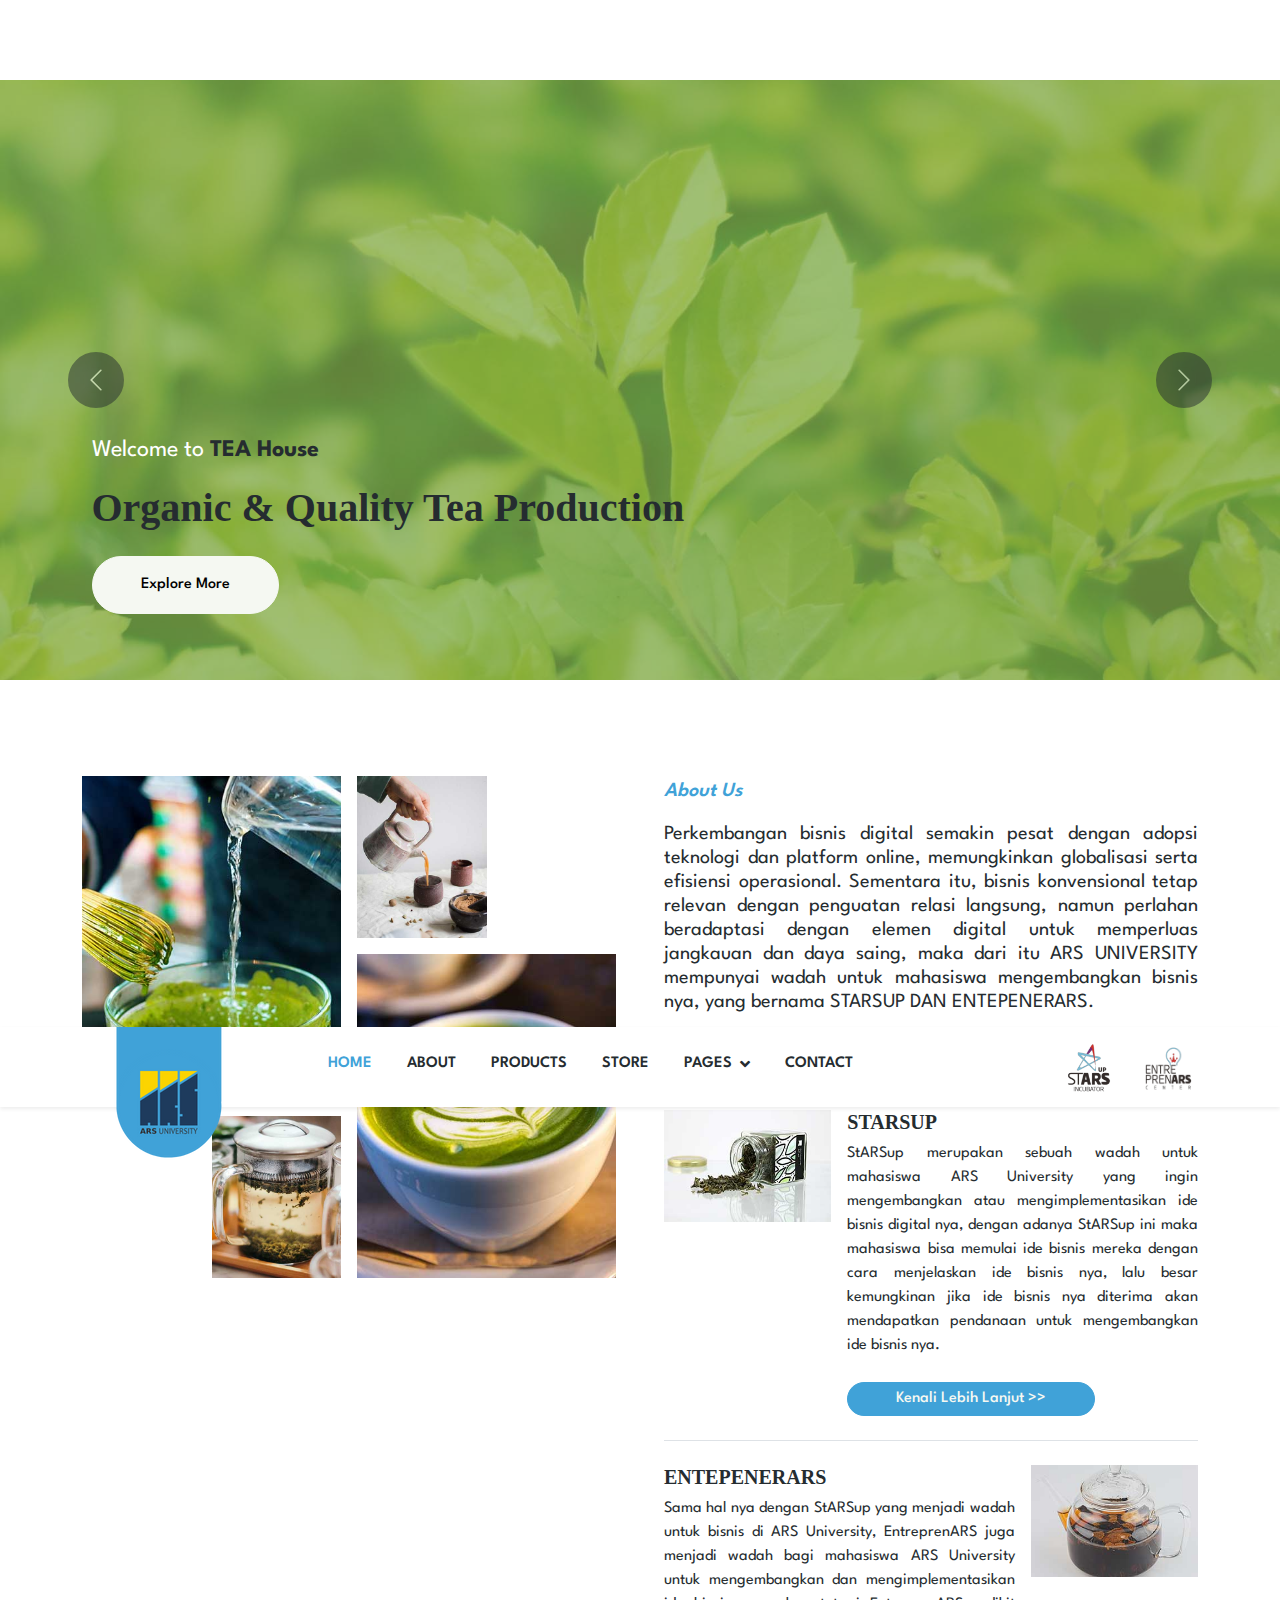
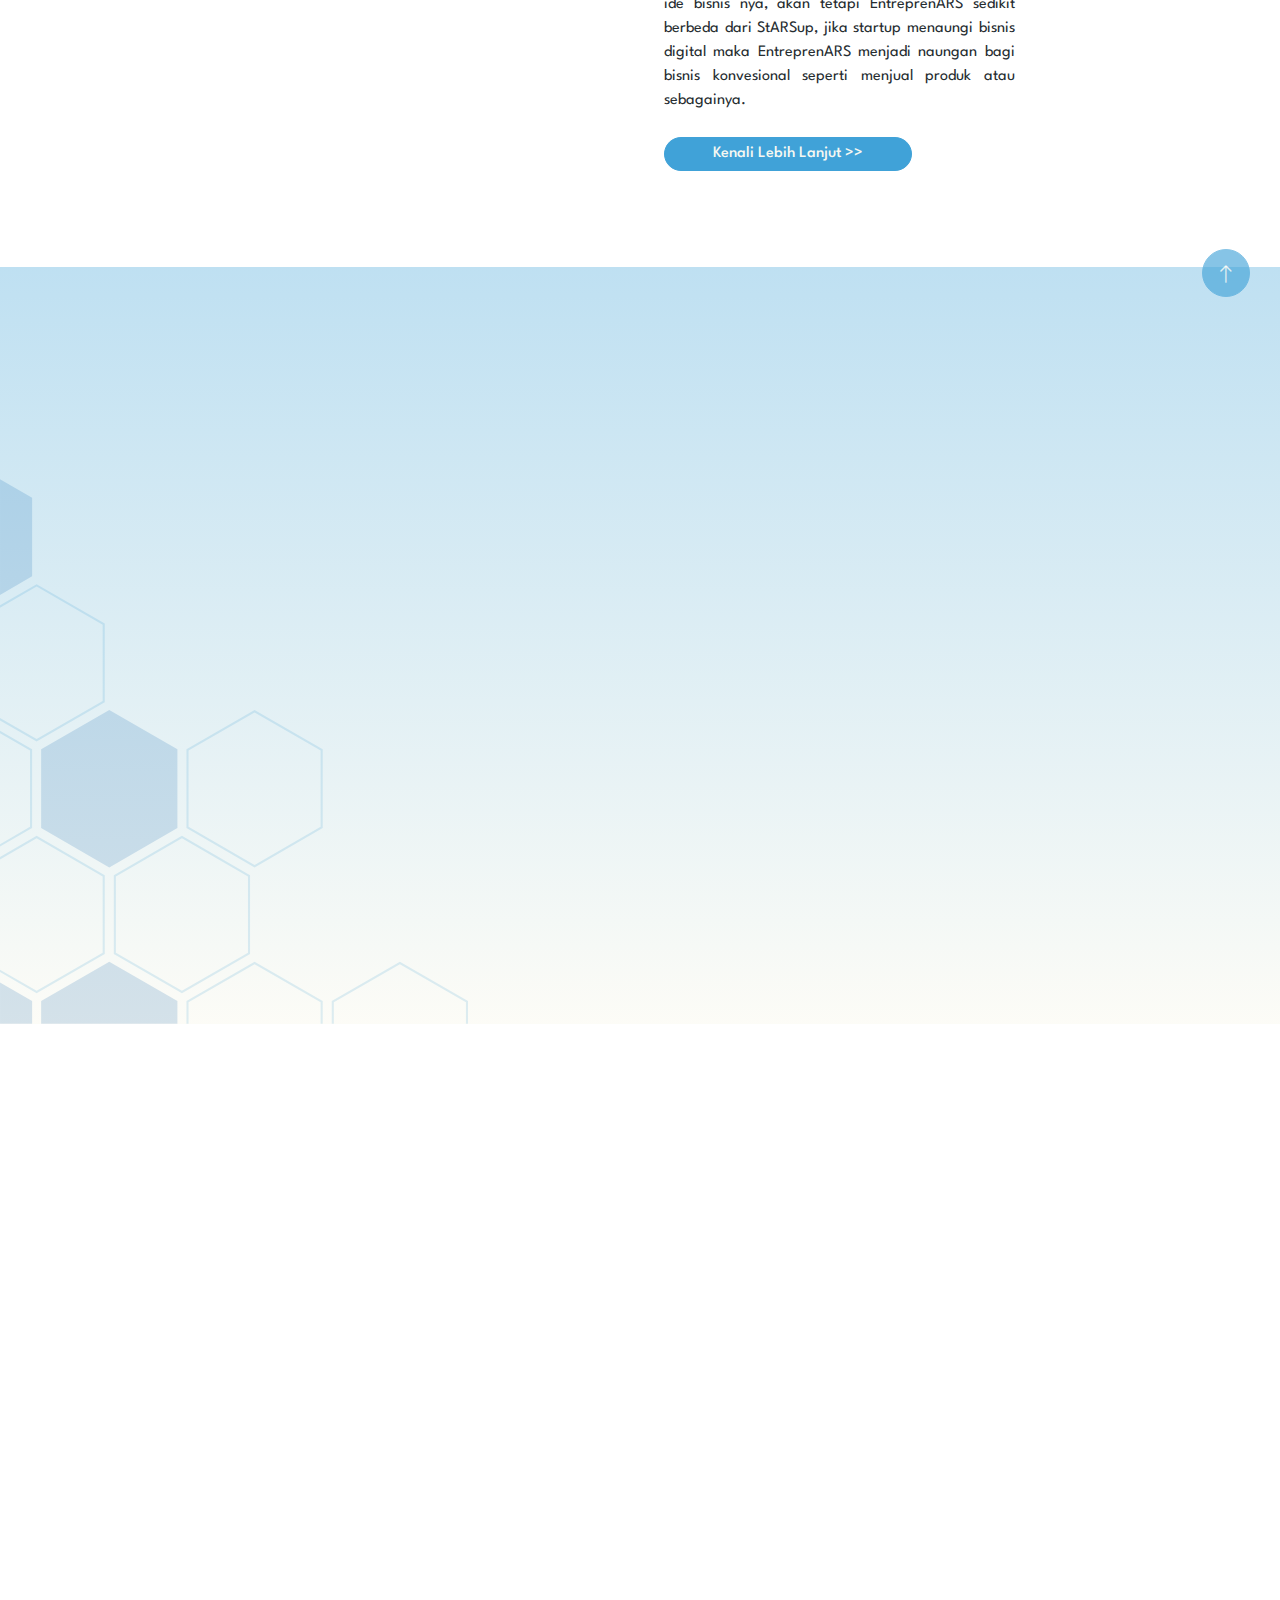
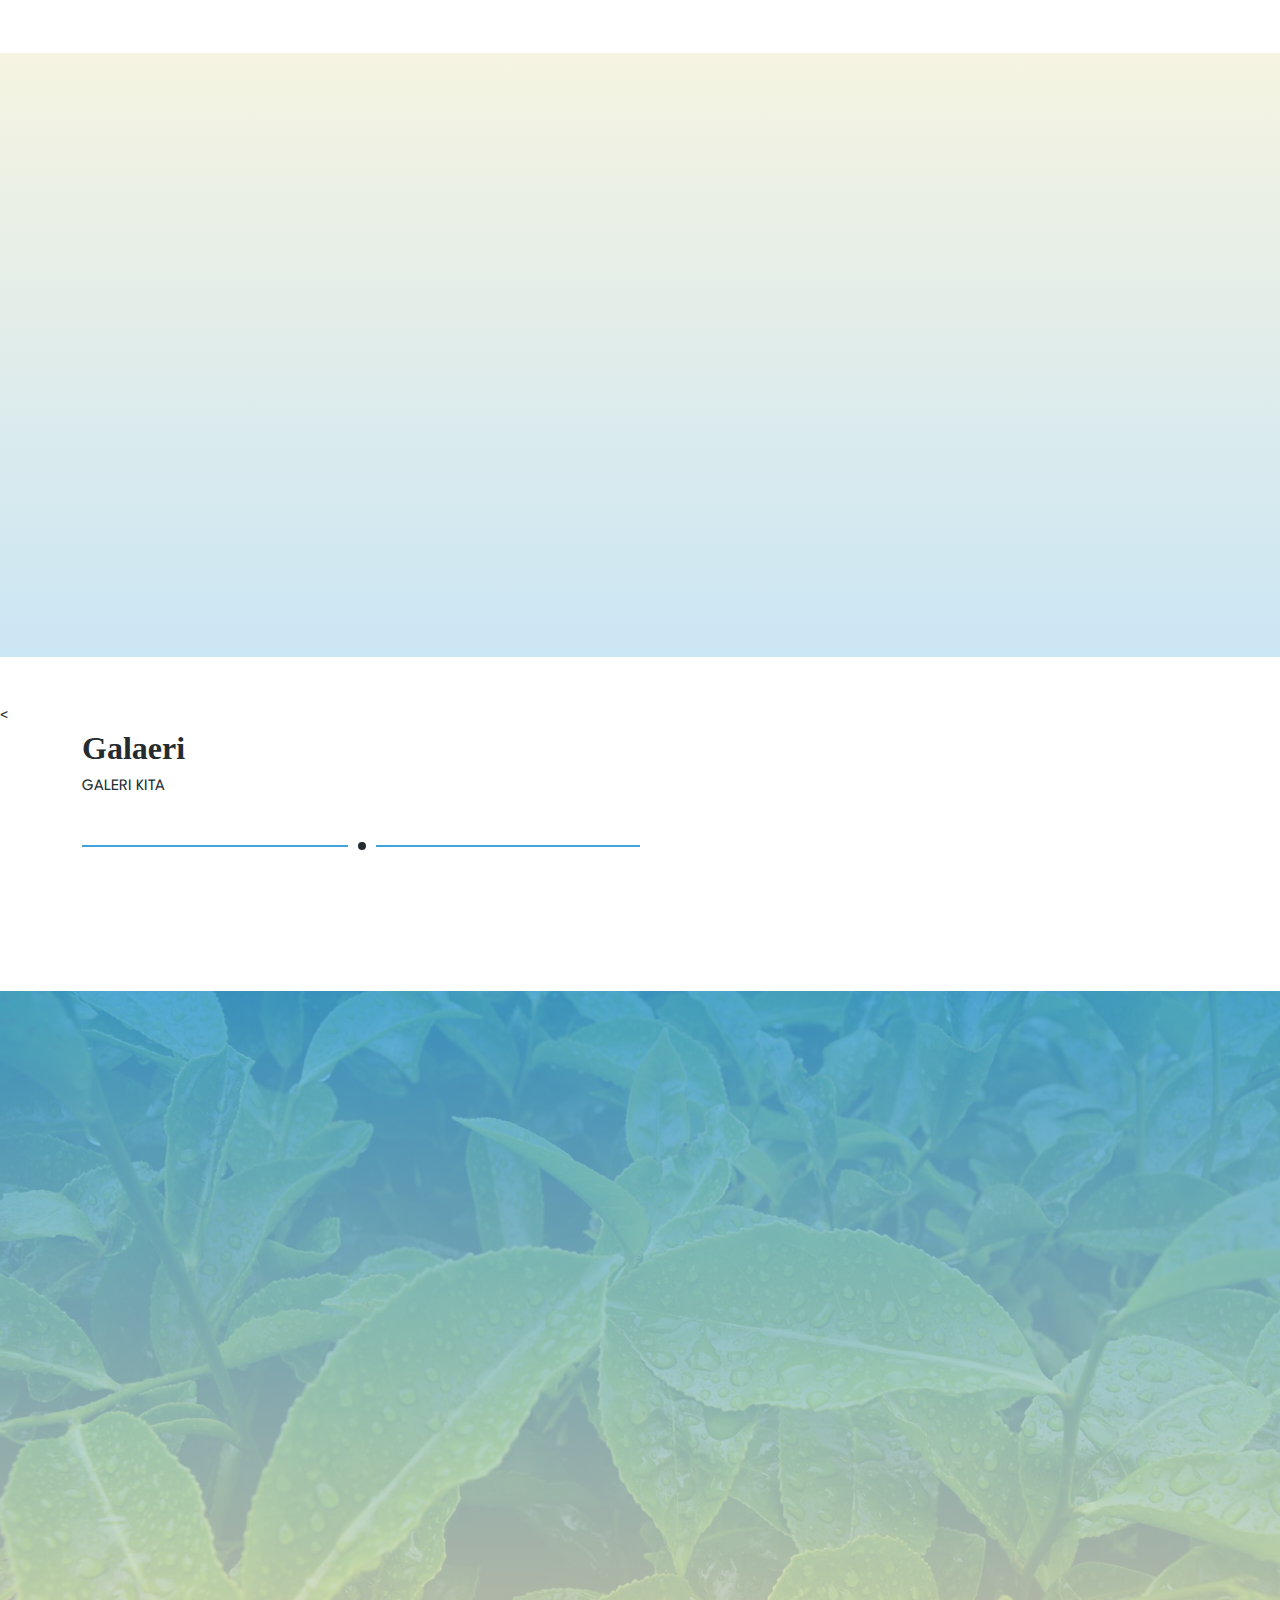
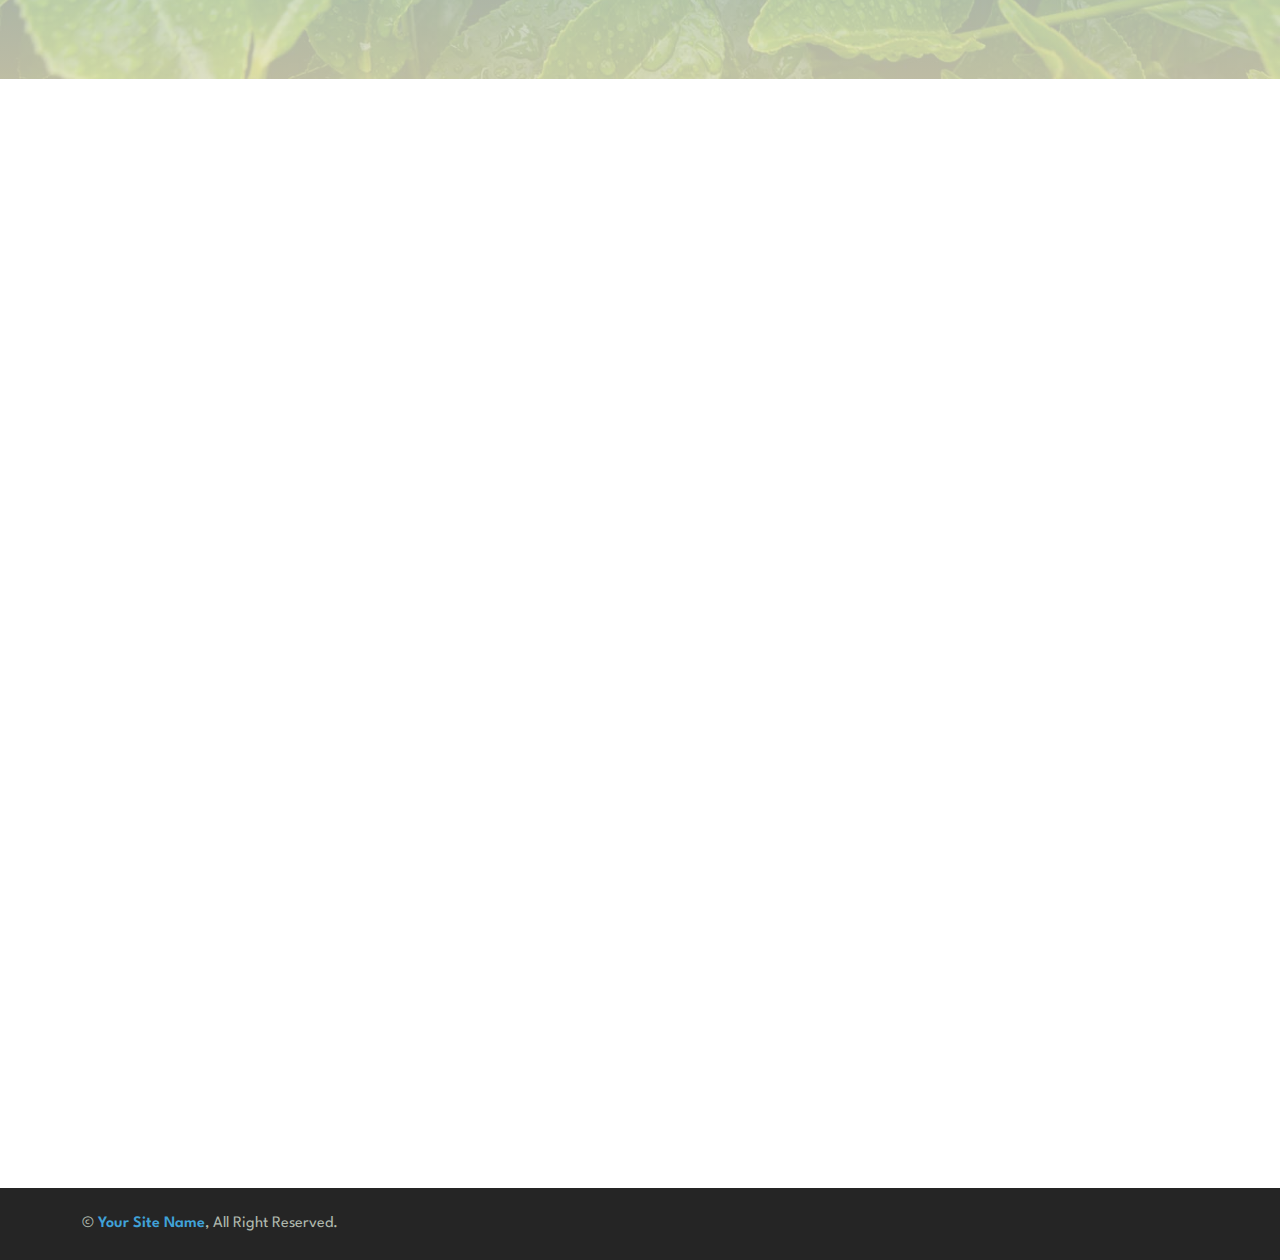
==== commit 24e006af: "update" ====
--- a/index.html
+++ b/index.html
@@ -26,6 +26,16 @@
     <!-- Libraries Stylesheet -->
     <link href="lib/animate/animate.min.css" rel="stylesheet">
     <link href="lib/owlcarousel/assets/owl.carousel.min.css" rel="stylesheet">
+
+    <!-- Galeri Css -->
+    <link href="vendor/aos/aos.css" rel="stylesheet">
+    <link href="vendor/bootstrap/css/bootstrap.min.css" rel="stylesheet">
+    <link href="vendor/bootstrap-icons/bootstrap-icons.css" rel="stylesheet">
+    <link href="vendor/boxicons/css/boxicons.min.css" rel="stylesheet">
+    <link href="vendor/glightbox/css/glightbox.min.css" rel="stylesheet">
+    <link href="vendor/remixicon/remixicon.css" rel="stylesheet">
+    <link href="vendor/swiper/swiper-bundle.min.css" rel="stylesheet">
+    <link href="css/galeri.css" rel="stylesheet">
 
     <!-- Customized Bootstrap Stylesheet -->
     <link href="css/bootstrap.min.css" rel="stylesheet">
@@ -363,82 +373,84 @@
 
 
     <!-- Store Start -->
-    <div class="container-xxl py-5" id="store">
-        <div class="container">
-            <div class="section-title text-center mx-auto wow fadeInUp" data-wow-delay="0.1s" style="max-width: 500px;">
-                <p class="fs-5 fw-medium fst-italic text-primary">Online Store</p>
-                <h1 class="display-6">Want to stay healthy? Choose tea taste</h1>
-            </div>
-            <div class="row g-4">
-                <div class="col-lg-4 col-md-6 wow fadeInUp" data-wow-delay="0.1s">
-                    <div class="store-item position-relative text-center">
-                        <img class="img-fluid" src="img/store-product-1.jpg" alt="">
-                        <div class="p-4">
-                            <div class="text-center mb-3">
-                                <small class="fa fa-star text-primary"></small>
-                                <small class="fa fa-star text-primary"></small>
-                                <small class="fa fa-star text-primary"></small>
-                                <small class="fa fa-star text-primary"></small>
-                                <small class="fa fa-star text-primary"></small>
-                            </div>
-                            <h4 class="mb-3">Nature close tea</h4>
-                            <p>Aliqu diam amet diam et eos. Clita erat ipsum lorem erat ipsum lorem sit sed</p>
-                            <h4 class="text-primary">$19.00</h4>
-                        </div>
-                        <div class="store-overlay">
-                            <a href="" class="btn btn-primary rounded-pill py-2 px-4 m-2">More Detail <i class="fa fa-arrow-right ms-2"></i></a>
-                            <a href="" class="btn btn-dark rounded-pill py-2 px-4 m-2">Add to Cart <i class="fa fa-cart-plus ms-2"></i></a>
-                        </div>
-                    </div>
-                </div>
-                <div class="col-lg-4 col-md-6 wow fadeInUp" data-wow-delay="0.3s">
-                    <div class="store-item position-relative text-center">
-                        <img class="img-fluid" src="img/store-product-2.jpg" alt="">
-                        <div class="p-4">
-                            <div class="text-center mb-3">
-                                <small class="fa fa-star text-primary"></small>
-                                <small class="fa fa-star text-primary"></small>
-                                <small class="fa fa-star text-primary"></small>
-                                <small class="fa fa-star text-primary"></small>
-                                <small class="fa fa-star text-primary"></small>
-                            </div>
-                            <h4 class="mb-3">Green tea tulsi</h4>
-                            <p>Aliqu diam amet diam et eos. Clita erat ipsum lorem erat ipsum lorem sit sed</p>
-                            <h4 class="text-primary">$19.00</h4>
-                        </div>
-                        <div class="store-overlay">
-                            <a href="" class="btn btn-primary rounded-pill py-2 px-4 m-2">More Detail <i class="fa fa-arrow-right ms-2"></i></a>
-                            <a href="" class="btn btn-dark rounded-pill py-2 px-4 m-2">Add to Cart <i class="fa fa-cart-plus ms-2"></i></a>
-                        </div>
-                    </div>
-                </div>
-                <div class="col-lg-4 col-md-6 wow fadeInUp" data-wow-delay="0.5s">
-                    <div class="store-item position-relative text-center">
-                        <img class="img-fluid" src="img/store-product-3.jpg" alt="">
-                        <div class="p-4">
-                            <div class="text-center mb-3">
-                                <small class="fa fa-star text-primary"></small>
-                                <small class="fa fa-star text-primary"></small>
-                                <small class="fa fa-star text-primary"></small>
-                                <small class="fa fa-star text-primary"></small>
-                                <small class="fa fa-star text-primary"></small>
-                            </div>
-                            <h4 class="mb-3">Instant tea premix</h4>
-                            <p>Aliqu diam amet diam et eos. Clita erat ipsum lorem erat ipsum lorem sit sed</p>
-                            <h4 class="text-primary">$19.00</h4>
-                        </div>
-                        <div class="store-overlay">
-                            <a href="" class="btn btn-primary rounded-pill py-2 px-4 m-2">More Detail <i class="fa fa-arrow-right ms-2"></i></a>
-                            <a href="" class="btn btn-dark rounded-pill py-2 px-4 m-2">Add to Cart <i class="fa fa-cart-plus ms-2"></i></a>
-                        </div>
-                    </div>
-                </div>
-                <div class="col-12 text-center wow fadeInUp" data-wow-delay="0.1s">
-                    <a href="" class="btn btn-primary rounded-pill py-3 px-5">View More Products</a>
-                </div>
-            </div>
-        </div>
-    </div>
+    <<section id="gallery" class="gallery">
+      <div class="container">
+
+        <div class="section-title" data-aos="fade-up">
+          <h2>Galaeri</h2>
+          <p>GALERI KITA</p>
+        </div>
+
+        <div class="row g-0" data-aos="fade-left">
+
+          <div class="col-lg-3 col-md-4">
+            <div class="gallery-item" data-aos="zoom-in" data-aos-delay="100">
+              <a href="assets/img/gallery/1.png" class="gallery-lightbox">
+                <img src="assets/img/gallery/1.png" alt="" class="img-fluid">
+              </a>
+            </div>
+          </div>
+
+          <div class="col-lg-3 col-md-4">
+            <div class="gallery-item" data-aos="zoom-in" data-aos-delay="150">
+              <a href="assets/img/gallery/2.png" class="gallery-lightbox">
+                <img src="assets/img/gallery/2.png" alt="" class="img-fluid">
+              </a>
+            </div>
+          </div>
+
+          <div class="col-lg-3 col-md-4">
+            <div class="gallery-item" data-aos="zoom-in" data-aos-delay="200">
+              <a href="assets/img/gallery/3.png" class="gallery-lightbox">
+                <img src="assets/img/gallery/3.png" alt="" class="img-fluid">
+              </a>
+            </div>
+          </div>
+
+          <div class="col-lg-3 col-md-4">
+            <div class="gallery-item" data-aos="zoom-in" data-aos-delay="250">
+              <a href="assets/img/gallery/4.png" class="gallery-lightbox">
+                <img src="assets/img/gallery/4.png" alt="" class="img-fluid">
+              </a>
+            </div>
+          </div>
+
+          <div class="col-lg-3 col-md-4">
+            <div class="gallery-item" data-aos="zoom-in" data-aos-delay="300">
+              <a href="assets/img/gallery/5.png" class="gallery-lightbox">
+                <img src="assets/img/gallery/5.png" alt="" class="img-fluid">
+              </a>
+            </div>
+          </div>
+
+          <div class="col-lg-3 col-md-4">
+            <div class="gallery-item" data-aos="zoom-in" data-aos-delay="350">
+              <a href="assets/img/gallery/6.png" class="gallery-lightbox">
+                <img src="assets/img/gallery/6.png" alt="" class="img-fluid">
+              </a>
+            </div>
+          </div>
+
+          <div class="col-lg-3 col-md-4">
+            <div class="gallery-item" data-aos="zoom-in" data-aos-delay="400">
+              <a href="assets/img/gallery/7.png" class="gallery-lightbox">
+                <img src="assets/img/gallery/7.png" alt="" class="img-fluid">
+              </a>
+            </div>
+          </div>
+
+          <div class="col-lg-3 col-md-4">
+            <div class="gallery-item" data-aos="zoom-in" data-aos-delay="450">
+              <a href="assets/img/gallery/8.png" class="gallery-lightbox">
+                <img src="assets/img/gallery/8.png" alt="" class="img-fluid">
+              </a>
+            </div>
+          </div>
+
+        </div>
+
+      </div>
+    </section>
     <!-- Store End -->
 
 
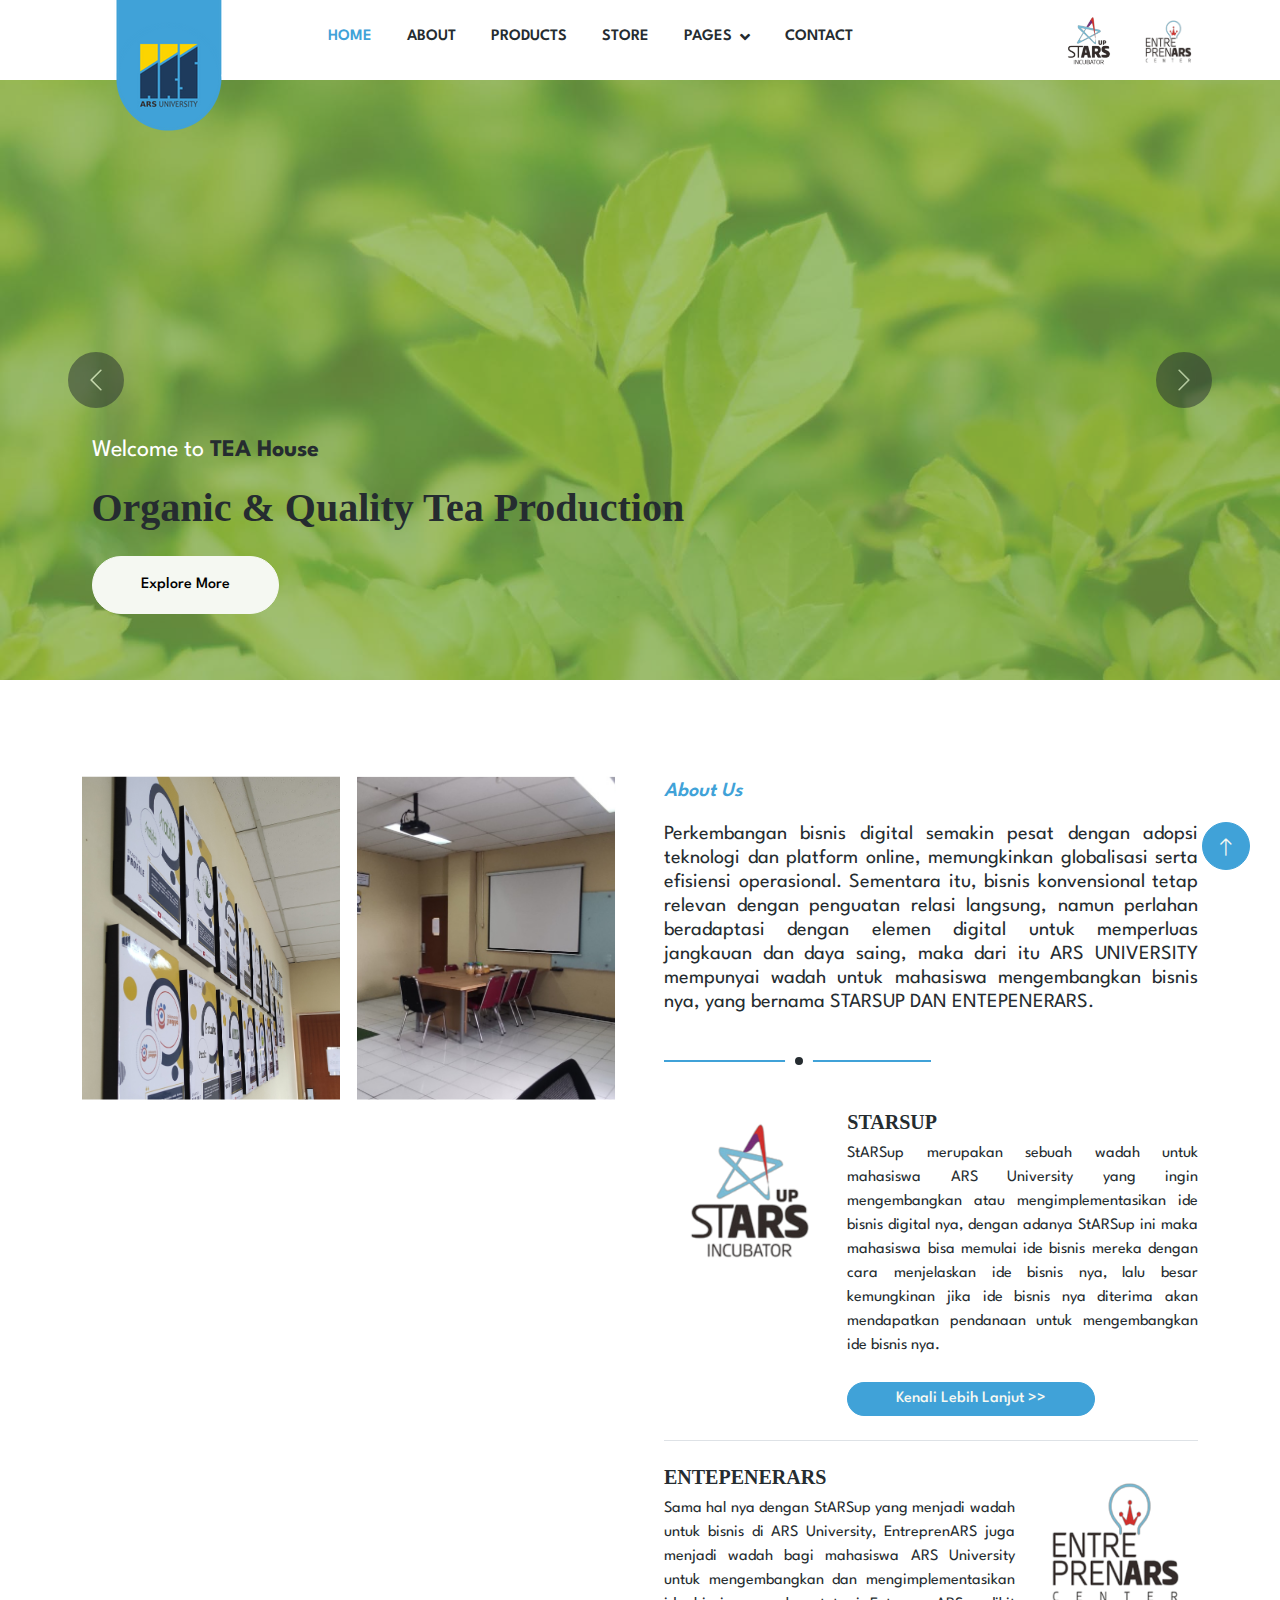
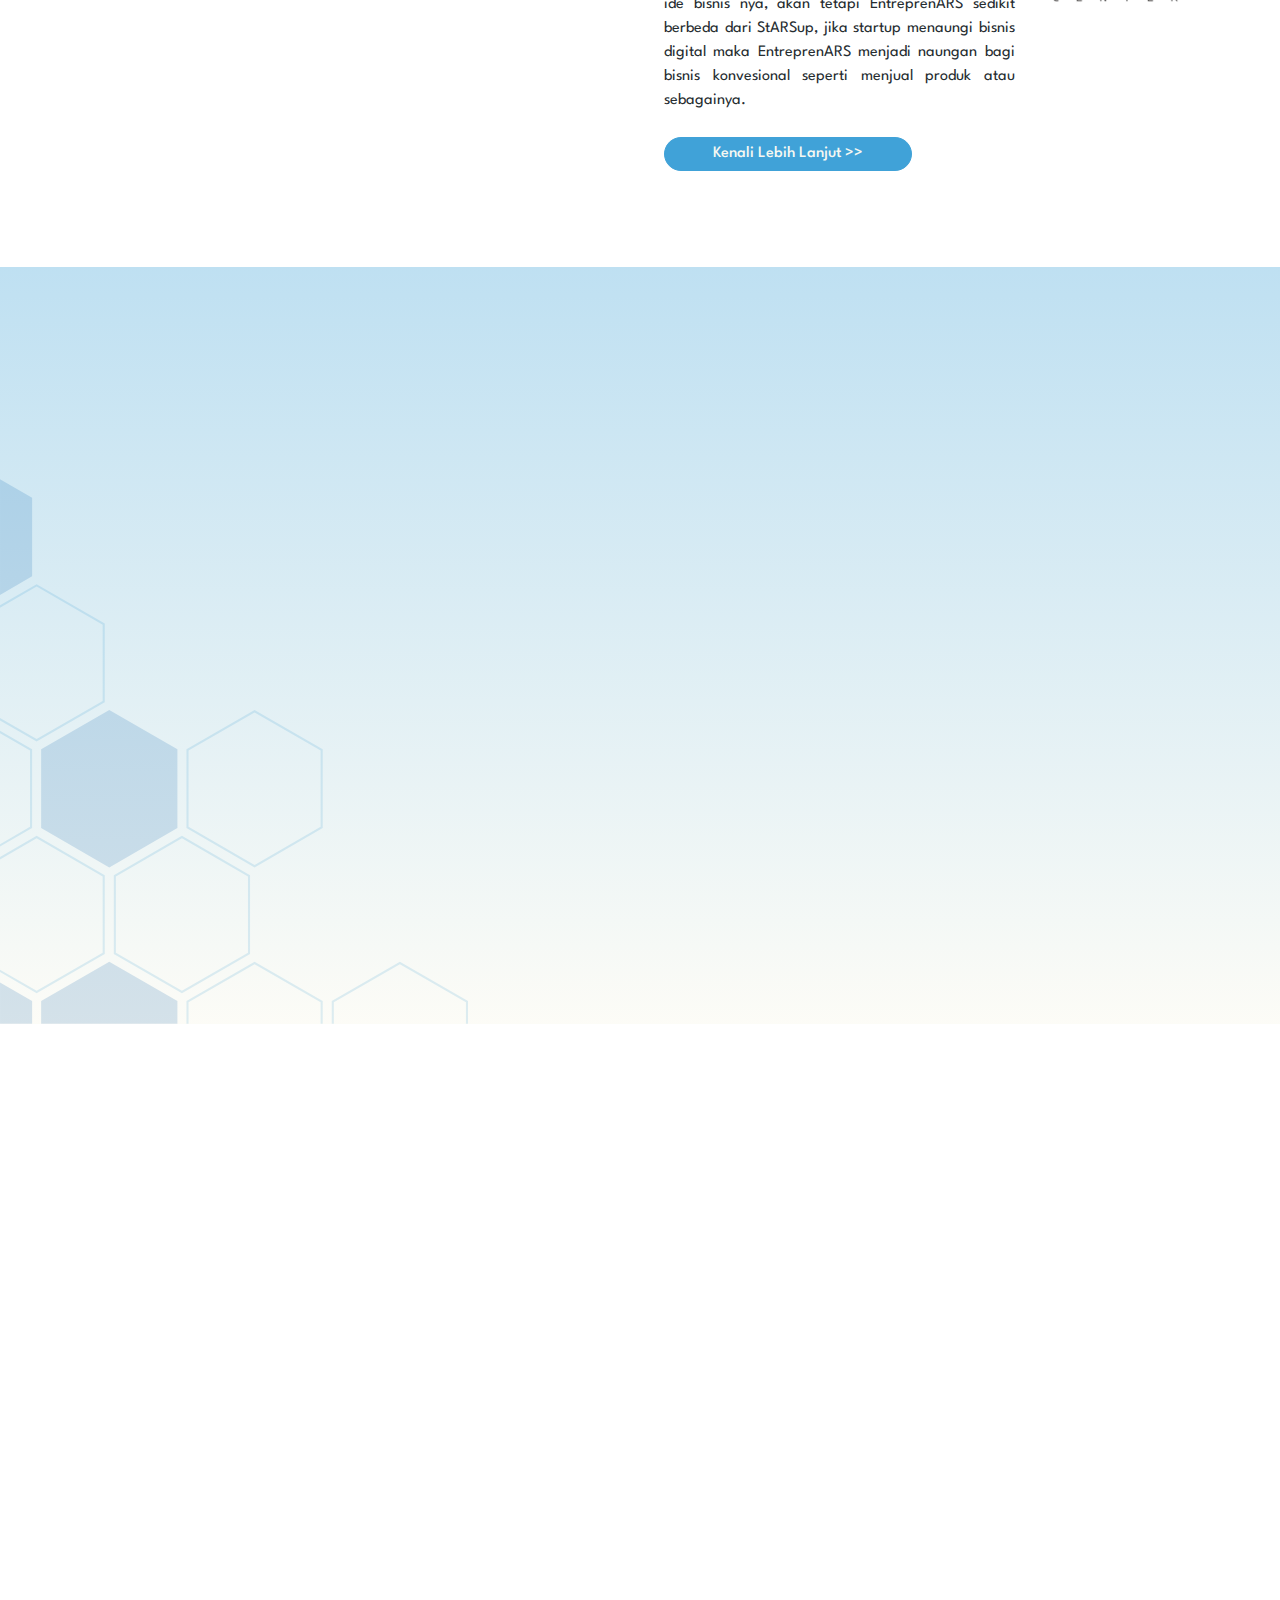
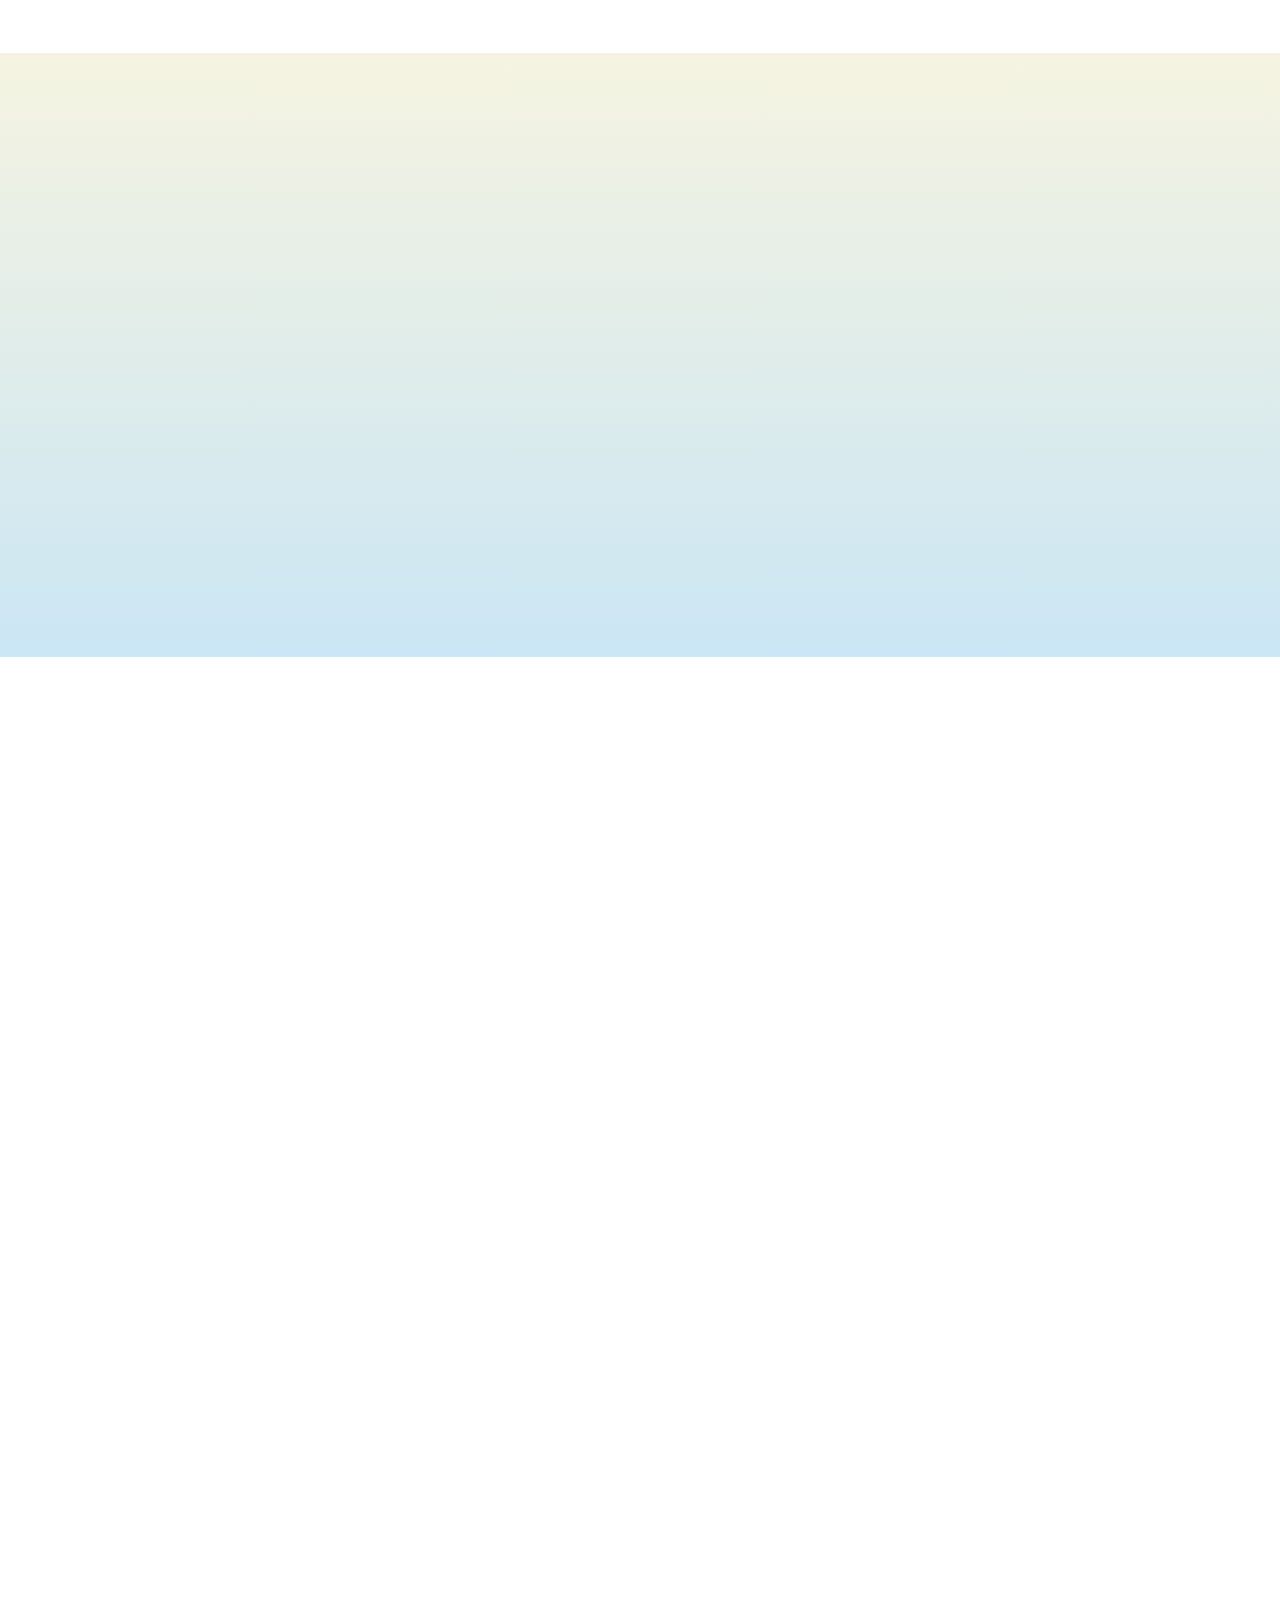
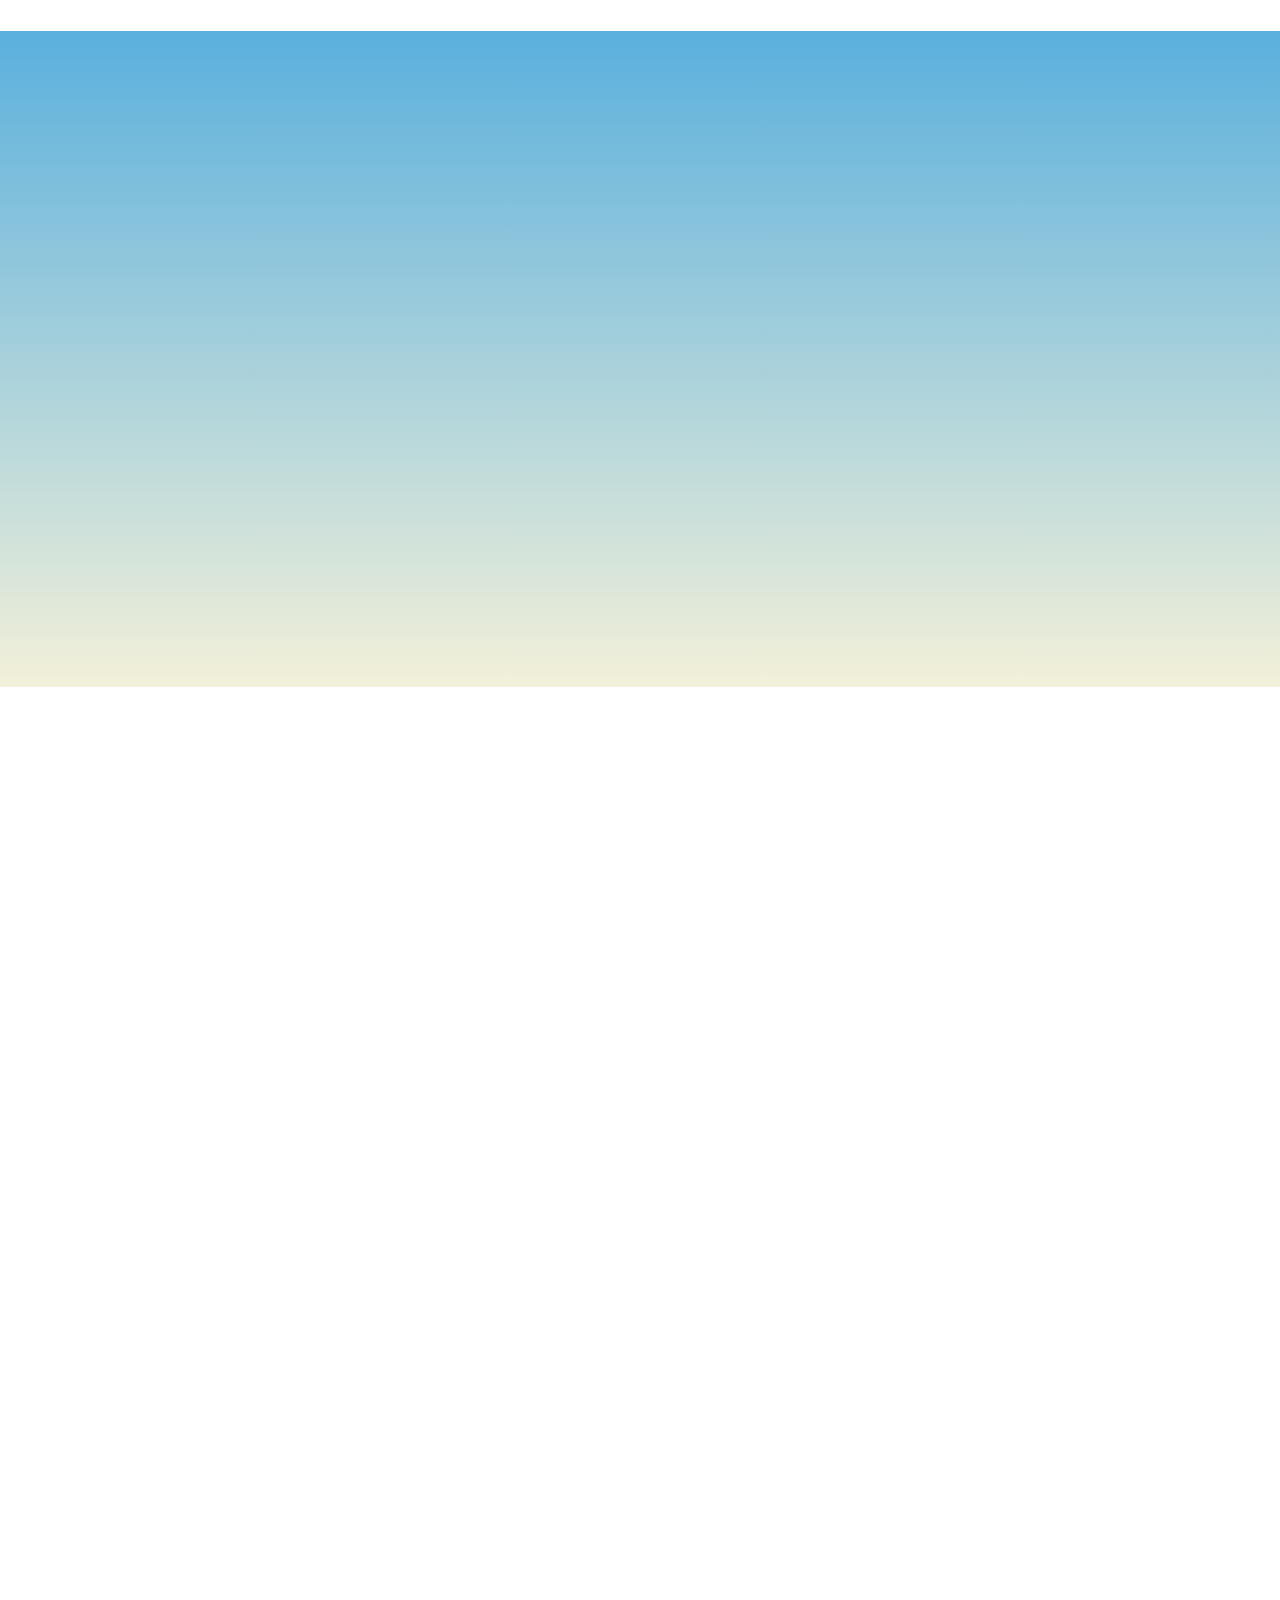
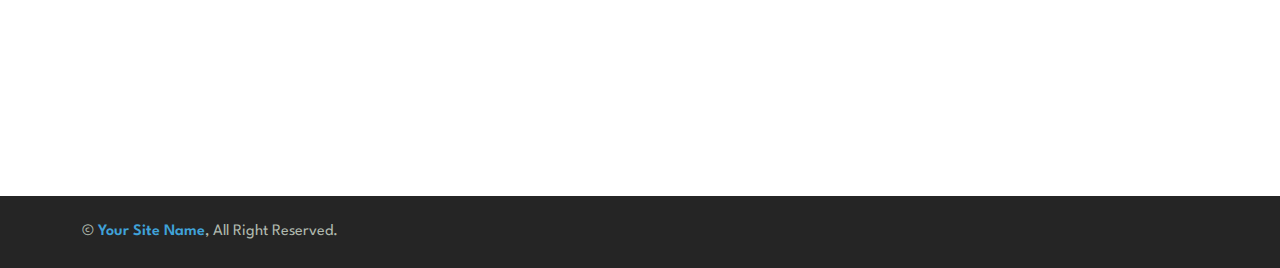
==== commit 25bee1ca: "update" ====
--- a/index.html
+++ b/index.html
@@ -27,15 +27,6 @@
     <link href="lib/animate/animate.min.css" rel="stylesheet">
     <link href="lib/owlcarousel/assets/owl.carousel.min.css" rel="stylesheet">
 
-    <!-- Galeri Css -->
-    <link href="vendor/aos/aos.css" rel="stylesheet">
-    <link href="vendor/bootstrap/css/bootstrap.min.css" rel="stylesheet">
-    <link href="vendor/bootstrap-icons/bootstrap-icons.css" rel="stylesheet">
-    <link href="vendor/boxicons/css/boxicons.min.css" rel="stylesheet">
-    <link href="vendor/glightbox/css/glightbox.min.css" rel="stylesheet">
-    <link href="vendor/remixicon/remixicon.css" rel="stylesheet">
-    <link href="vendor/swiper/swiper-bundle.min.css" rel="stylesheet">
-    <link href="css/galeri.css" rel="stylesheet">
 
     <!-- Customized Bootstrap Stylesheet -->
     <link href="css/bootstrap.min.css" rel="stylesheet">
@@ -146,12 +137,12 @@
                 <div class="col-lg-6">
                     <div class="row g-3">
                         <div class="col-6 text-end">
-                            <img class="img-fluid bg-white w-100 mb-3 wow fadeIn" data-wow-delay="0.1s" src="img/about-1.jpg" alt="">
-                            <img class="img-fluid bg-white w-50 wow fadeIn" data-wow-delay="0.2s" src="img/about-3.jpg" alt="">
+                            <img class="img-fluid bg-white w-100 mb-3 wow fadeIn" data-wow-delay="0.1s" src="img/about-1.svg" alt="">
+                            <img class="img-fluid bg-white w-50 wow fadeIn" data-wow-delay="0.2s" src="img/about-2.svg" alt="">
                         </div>
                         <div class="col-6">
-                            <img class="img-fluid bg-white w-50 mb-3 wow fadeIn" data-wow-delay="0.3s" src="img/about-4.jpg" alt="">
-                            <img class="img-fluid bg-white w-100 wow fadeIn" data-wow-delay="0.4s" src="img/about-2.jpg" alt="">
+                            <img class="img-fluid bg-white w-50 mb-3 wow fadeIn" data-wow-delay="0.3s" src="img/about-4.svg" alt="">
+                            <img class="img-fluid bg-white w-100 wow fadeIn" data-wow-delay="0.4s" src="img/about-3.svg" alt="">
                         </div>
                     </div>
                 </div>
@@ -163,7 +154,7 @@
                     </div>
                     <div class="row g-3 mb-4">
                         <div class="col-sm-4">
-                            <img class="img-fluid bg-white w-100" src="img/about-5.jpg" alt="">
+                            <img class="img-fluid bg-white w-100" src="img/starsup.png" alt="">
                         </div>
                         <div class="col-sm-8">
                             <h5>STARSUP</h5>
@@ -183,7 +174,7 @@
                             <a href="" class="btn btn-primary rounded-pill py-1 px-5">Kenali Lebih Lanjut >></a>
                         </div>
                         <div class="col-sm-4">
-                            <img class="img-fluid bg-white w-100" src="img/about-6.jpg" alt="">
+                            <img class="img-fluid bg-white w-100" src="img/entepener.png" alt="">
                         </div>
                     </div>
                 </div>
@@ -373,84 +364,75 @@
 
 
     <!-- Store Start -->
-    <<section id="gallery" class="gallery">
-      <div class="container">
-
-        <div class="section-title" data-aos="fade-up">
-          <h2>Galaeri</h2>
-          <p>GALERI KITA</p>
-        </div>
-
-        <div class="row g-0" data-aos="fade-left">
-
-          <div class="col-lg-3 col-md-4">
-            <div class="gallery-item" data-aos="zoom-in" data-aos-delay="100">
-              <a href="assets/img/gallery/1.png" class="gallery-lightbox">
-                <img src="assets/img/gallery/1.png" alt="" class="img-fluid">
-              </a>
-            </div>
-          </div>
-
-          <div class="col-lg-3 col-md-4">
-            <div class="gallery-item" data-aos="zoom-in" data-aos-delay="150">
-              <a href="assets/img/gallery/2.png" class="gallery-lightbox">
-                <img src="assets/img/gallery/2.png" alt="" class="img-fluid">
-              </a>
-            </div>
-          </div>
-
-          <div class="col-lg-3 col-md-4">
-            <div class="gallery-item" data-aos="zoom-in" data-aos-delay="200">
-              <a href="assets/img/gallery/3.png" class="gallery-lightbox">
-                <img src="assets/img/gallery/3.png" alt="" class="img-fluid">
-              </a>
-            </div>
-          </div>
-
-          <div class="col-lg-3 col-md-4">
-            <div class="gallery-item" data-aos="zoom-in" data-aos-delay="250">
-              <a href="assets/img/gallery/4.png" class="gallery-lightbox">
-                <img src="assets/img/gallery/4.png" alt="" class="img-fluid">
-              </a>
-            </div>
-          </div>
-
-          <div class="col-lg-3 col-md-4">
-            <div class="gallery-item" data-aos="zoom-in" data-aos-delay="300">
-              <a href="assets/img/gallery/5.png" class="gallery-lightbox">
-                <img src="assets/img/gallery/5.png" alt="" class="img-fluid">
-              </a>
-            </div>
-          </div>
-
-          <div class="col-lg-3 col-md-4">
-            <div class="gallery-item" data-aos="zoom-in" data-aos-delay="350">
-              <a href="assets/img/gallery/6.png" class="gallery-lightbox">
-                <img src="assets/img/gallery/6.png" alt="" class="img-fluid">
-              </a>
-            </div>
-          </div>
-
-          <div class="col-lg-3 col-md-4">
-            <div class="gallery-item" data-aos="zoom-in" data-aos-delay="400">
-              <a href="assets/img/gallery/7.png" class="gallery-lightbox">
-                <img src="assets/img/gallery/7.png" alt="" class="img-fluid">
-              </a>
-            </div>
-          </div>
-
-          <div class="col-lg-3 col-md-4">
-            <div class="gallery-item" data-aos="zoom-in" data-aos-delay="450">
-              <a href="assets/img/gallery/8.png" class="gallery-lightbox">
-                <img src="assets/img/gallery/8.png" alt="" class="img-fluid">
-              </a>
-            </div>
-          </div>
-
-        </div>
-
-      </div>
-    </section>
+    <div class="container-xxl py-5">
+        <div class="container">
+            <div class="section-title text-center mx-auto wow fadeInUp" data-wow-delay="0.1s" style="max-width: 500px;">
+                <p class="fs-5 fw-medium fst-italic text-primary">Press Release</p>
+            </div>
+            <div class="row g-4">
+                <div class="col-lg-4 col-md-6 wow fadeInUp" data-wow-delay="0.1s">
+                    <div class="store-item position-relative text-center">
+                        <img class="img-fluid" src="img/press1.svg" alt="">
+                        <div class="p-4">
+                           <!-- <div class="text-center mb-3">
+                                <small class="fa fa-star text-primary"></small>
+                                <small class="fa fa-star text-primary"></small>
+                                <small class="fa fa-star text-primary"></small>
+                                <small class="fa fa-star text-primary"></small>
+                                <small class="fa fa-star text-primary"></small>
+                            </div> -->
+                            <h4 class="mb-3">Netters</h4>
+                            <p>Universitas Adhirajasa Reswara Sanjaya (ARS University) Memperkenalkan Chatbot untuk Pendidikan, Netters</p>
+                        </div>
+                        <div class="store-overlay">
+                            <a href="https://www.kompasiana.com/erfianjunianto/65850d76de948f4047273974/universitas-adhirajasa-reswara-sanjaya-ars-university-memperkenalkan-chatbot-untuk-pendidikan-netters?utm_source=Whatsapp&utm_medium=Refferal&utm_campaign=Sharing_Desktop" class="btn btn-primary rounded-pill py-2 px-4 m-2">More Detail <i class="fa fa-arrow-right ms-2"></i></a>
+                        </div>
+                    </div>
+                </div>
+                <div class="col-lg-4 col-md-6 wow fadeInUp" data-wow-delay="0.3s">
+                    <div class="store-item position-relative text-center">
+                        <img class="img-fluid" src="img/press2.svg" alt="">
+                        <div class="p-4">
+                           <!-- <div class="text-center mb-3">
+                                <small class="fa fa-star text-primary"></small>
+                                <small class="fa fa-star text-primary"></small>
+                                <small class="fa fa-star text-primary"></small>
+                                <small class="fa fa-star text-primary"></small>
+                                <small class="fa fa-star text-primary"></small>
+                            </div> -->
+                            <h4 class="mb-3">VAChat</h4>
+                            <p>Starsup Incubator sebagai Inkubator Bisnis di Universitas Adhirajasa Reswara Sanjaya</p>
+                        </div>
+                        <div class="store-overlay">
+                            <a href="" class="btn btn-primary rounded-pill py-2 px-4 m-2">More Detail <i class="fa fa-arrow-right ms-2"></i></a>
+                        </div>
+                    </div>
+                </div>
+                <div class="col-lg-4 col-md-6 wow fadeInUp" data-wow-delay="0.5s">
+                    <div class="store-item position-relative text-center">
+                        <img class="img-fluid" src="img/press3.svg" alt="">
+                        <div class="p-4">
+                            <!--<div class="text-center mb-3">
+                                <small class="fa fa-star text-primary"></small>
+                                <small class="fa fa-star text-primary"></small>
+                                <small class="fa fa-star text-primary"></small>
+                                <small class="fa fa-star text-primary"></small>
+                                <small class="fa fa-star text-primary"></small>
+                            </div> -->
+                            <h4 class="mb-3">Ensiklotari</h4>
+                            <p>Ensiklotari Hadir untuk Melestarikan Tari Indonesia</p>
+                        </div>
+                        <div class="store-overlay">
+                            <a href="https://www.rri.co.id/hiburan/113223/ensiklotari-hadir-untuk-melestarikan-tari-indonesia"></i></a>
+                        </div>
+                    </div>
+                </div>
+                <div class="col-12 text-center wow fadeInUp" data-wow-delay="0.1s">
+                    <a href="" class="btn btn-primary rounded-pill py-3 px-5">View More Products</a>
+                </div>
+            </div>
+        </div>
+    </div>
     <!-- Store End -->
 
 
@@ -458,8 +440,7 @@
     <div class="container-fluid testimonial py-5 my-5">
         <div class="container py-5">
             <div class="section-title text-center mx-auto wow fadeInUp" data-wow-delay="0.1s" style="max-width: 500px;">
-                <p class="fs-5 fw-medium fst-italic text-white">Testimonial</p>
-                <h1 class="display-6">What our clients say about our tea</h1>
+                <p class="fs-5 fw-medium fst-italic text-white"> Kata Mereka tentang StARSup dan EntreprenARS</p>
             </div>
             <div class="owl-carousel testimonial-carousel wow fadeInUp" data-wow-delay="0.5s">
                 <div class="testimonial-item p-4 p-lg-5">
@@ -503,7 +484,7 @@
         <div class="container">
             <div class="section-title text-center mx-auto wow fadeInUp" data-wow-delay="0.1s" style="max-width: 500px;">
                 <p class="fs-5 fw-medium fst-italic text-primary"> Contact</p>
-                <h1 class="display-7">ika ada pertanyaan, Hubungi kami</h1>
+                <h1 class="display-7">Jika ada pertanyaan, Hubungi kami</h1>
             </div>
             <div class="row justify-content-center wow fadeInUp" data-wow-delay="0.1s">
                 <div class="col-lg-8">
@@ -512,7 +493,7 @@
                             <div class="btn-square mx-auto mb-3">
                                 <i class="fa fa-envelope fa-2x text-white"></i>
                             </div>
-                            <p class="mb-2">info@example.com</p>
+                            <p class="mb-2">starsup425@ars.ac.id</p>
                         </div>
                         <div class="col-md-4 text-center wow fadeInUp" data-wow-delay="0.4s">
                             <div class="btn-square mx-auto mb-3">
@@ -607,44 +588,6 @@
             pause: 'hover' // Untuk memberhentikan otomatisasi saat kursor berada di atas slider
           });
         });
-
-        $(document).ready(function(){
-            $(".scroll-down").on('click', function(event) {
-              if (this.hash !== "") {
-                event.preventDefault();
-        
-                // Ambil lokasi hash dan pindahkan scroll ke elemen dengan ID yang sesuai
-                var hash = this.hash;
-                $('html, body').animate({
-                  scrollTop: $(hash).offset().top
-                }, 800, function(){
-                  // window.location.hash = hash; // Hapus baris ini agar tidak memperbarui hash URL
-                });
-              }
-            });
-        
-            // Scroll ke bagian "About" saat halaman dimuat
-            var aboutSection = $("#about");
-            if (aboutSection.length > 0) {
-              $('html, body').animate({
-                scrollTop: aboutSection.offset().top
-              }, 800);
-            }
-
-            var aboutSection = $("#product");
-            if (aboutSection.length > 0) {
-              $('html, body').animate({
-                scrollTop: aboutSection.offset().top
-              }, 800);
-            }
-
-            var aboutSection = $("#store");
-            if (aboutSection.length > 0) {
-              $('html, body').animate({
-                scrollTop: aboutSection.offset().top
-              }, 800);
-            }
-          });
       </script>
 
     <!-- Template Javascript -->
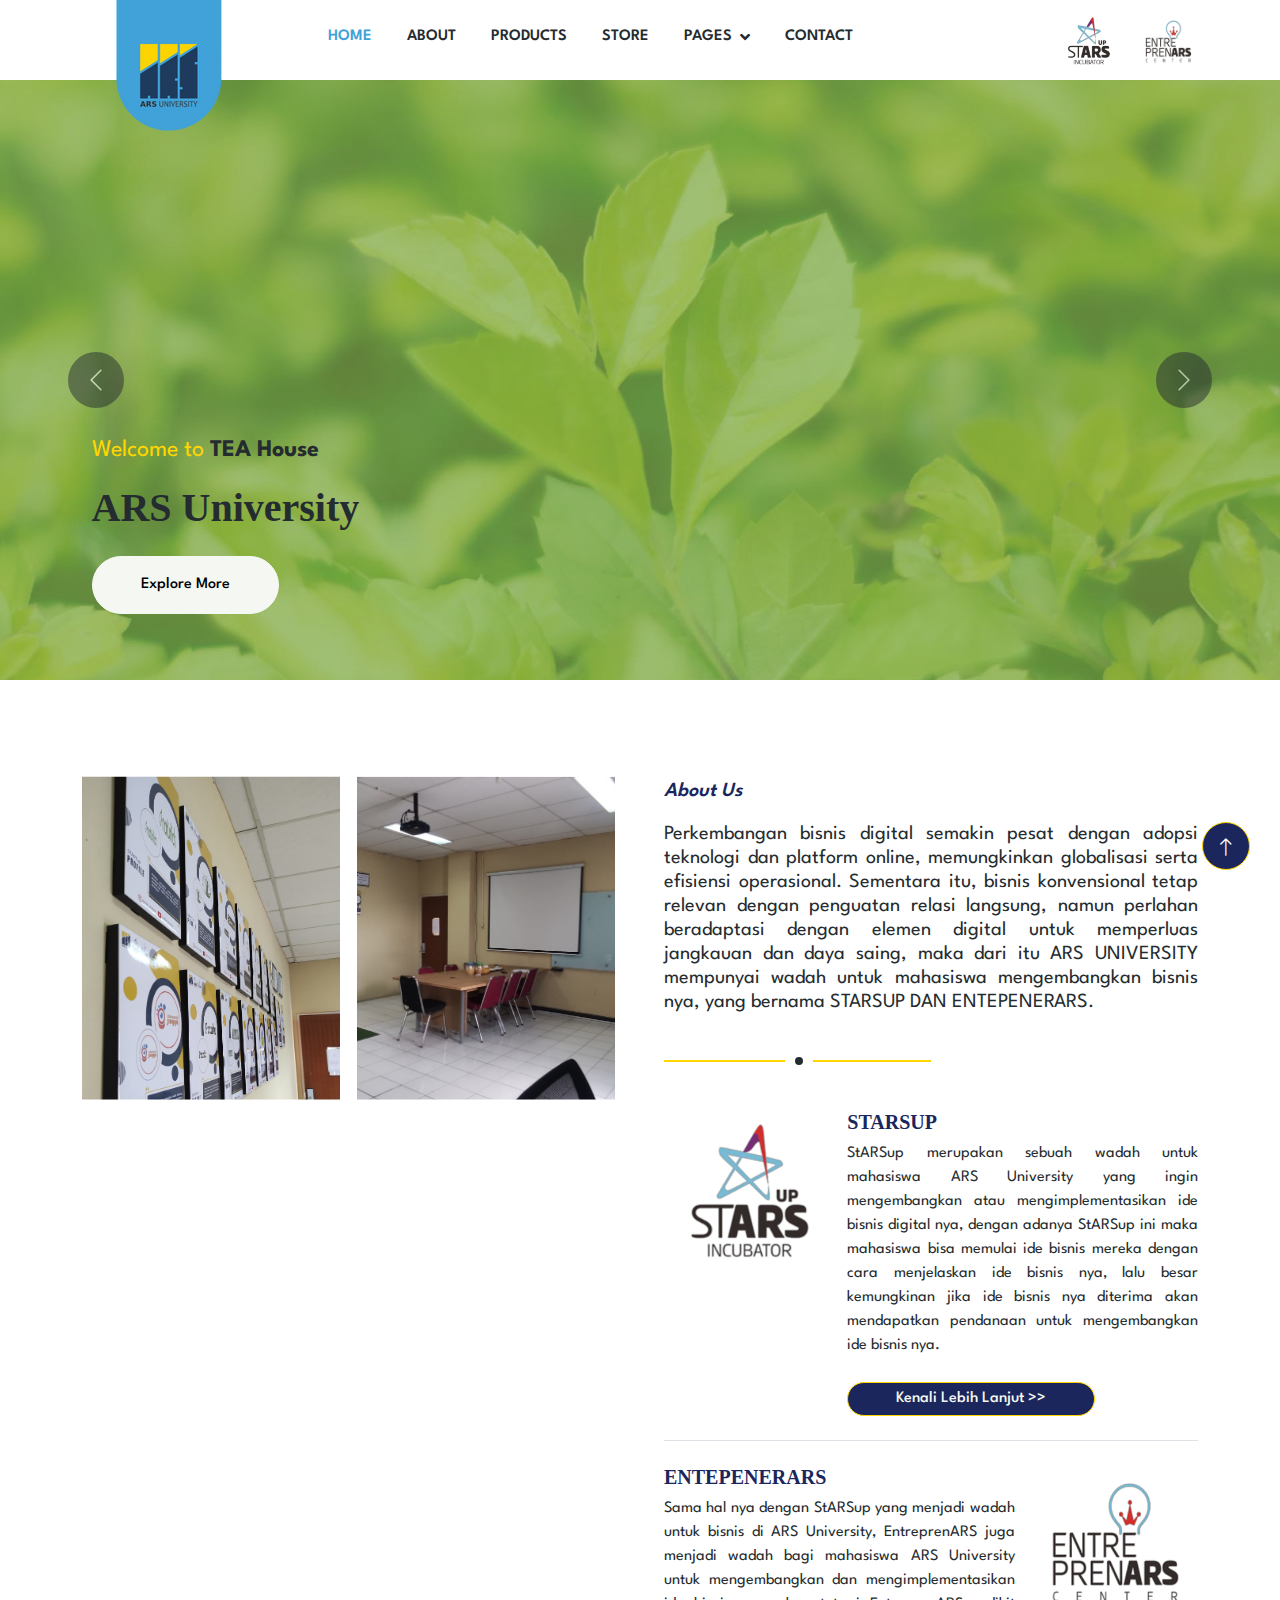
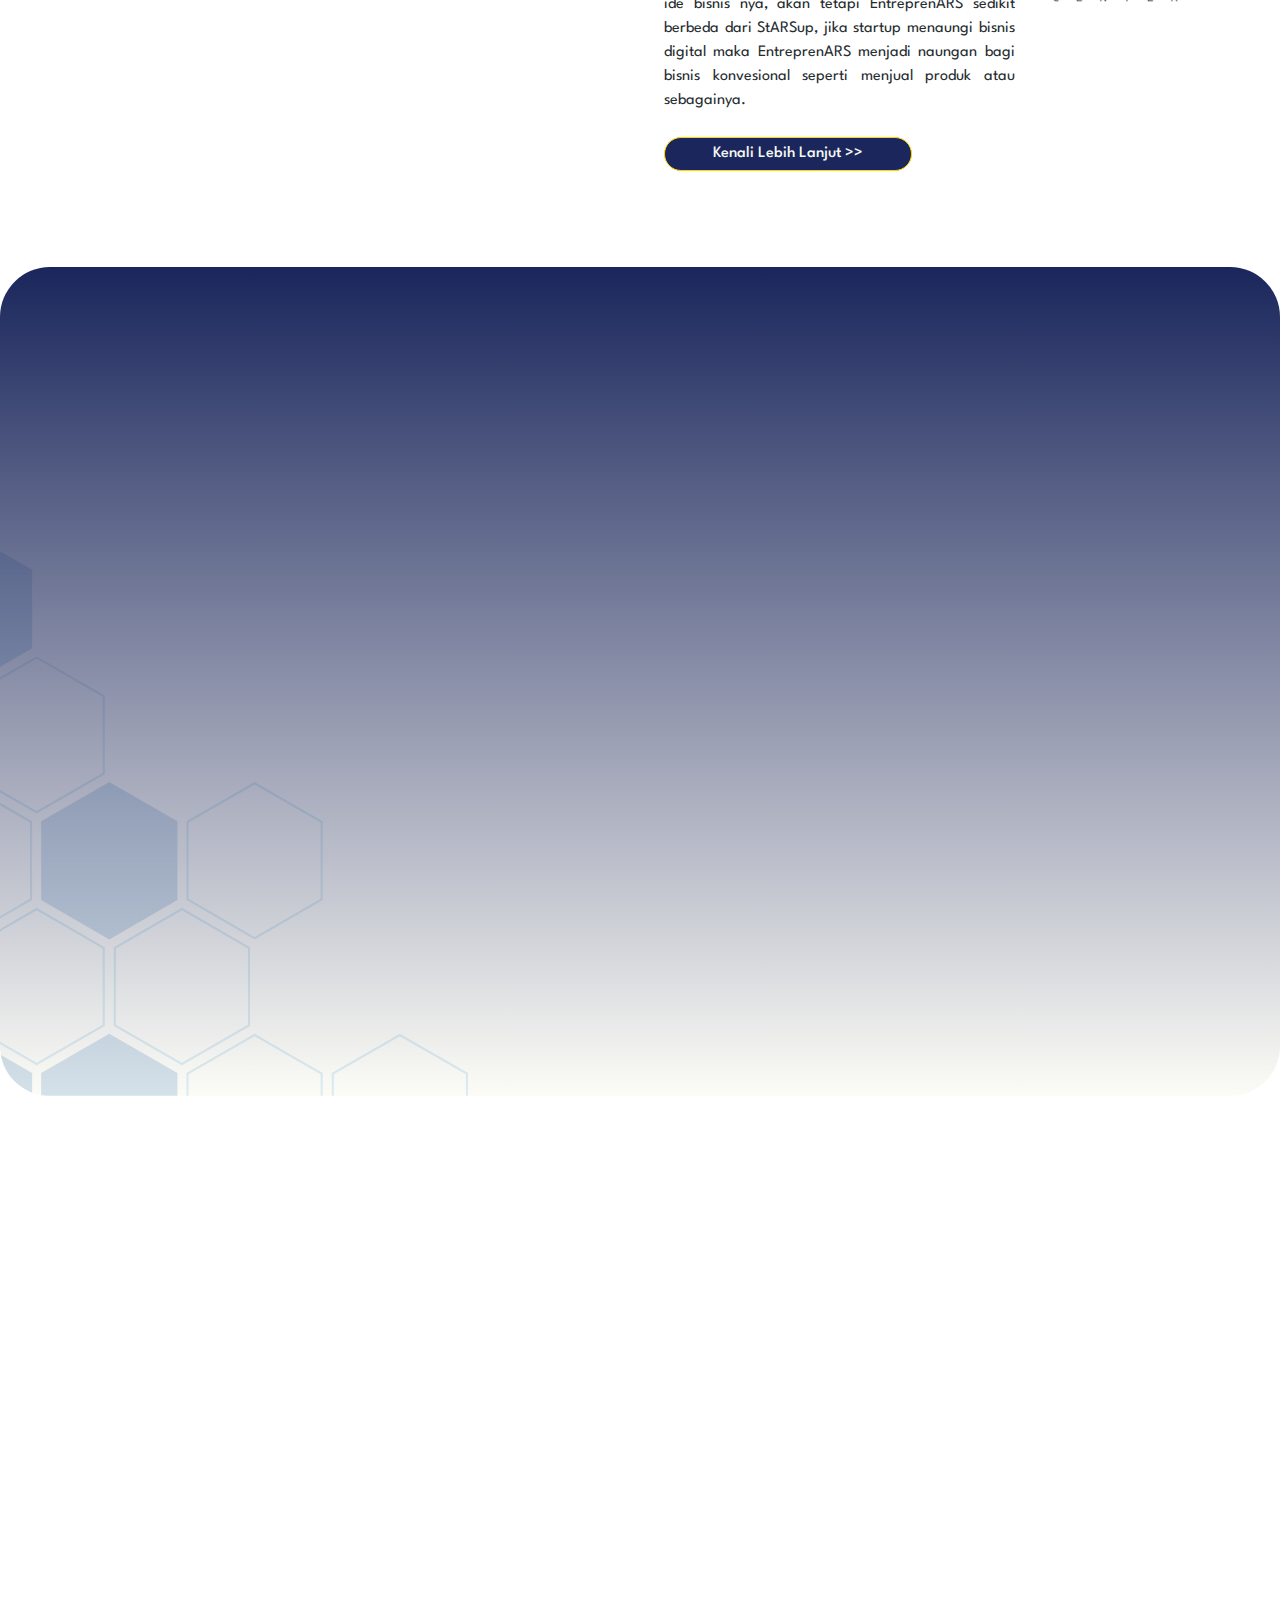
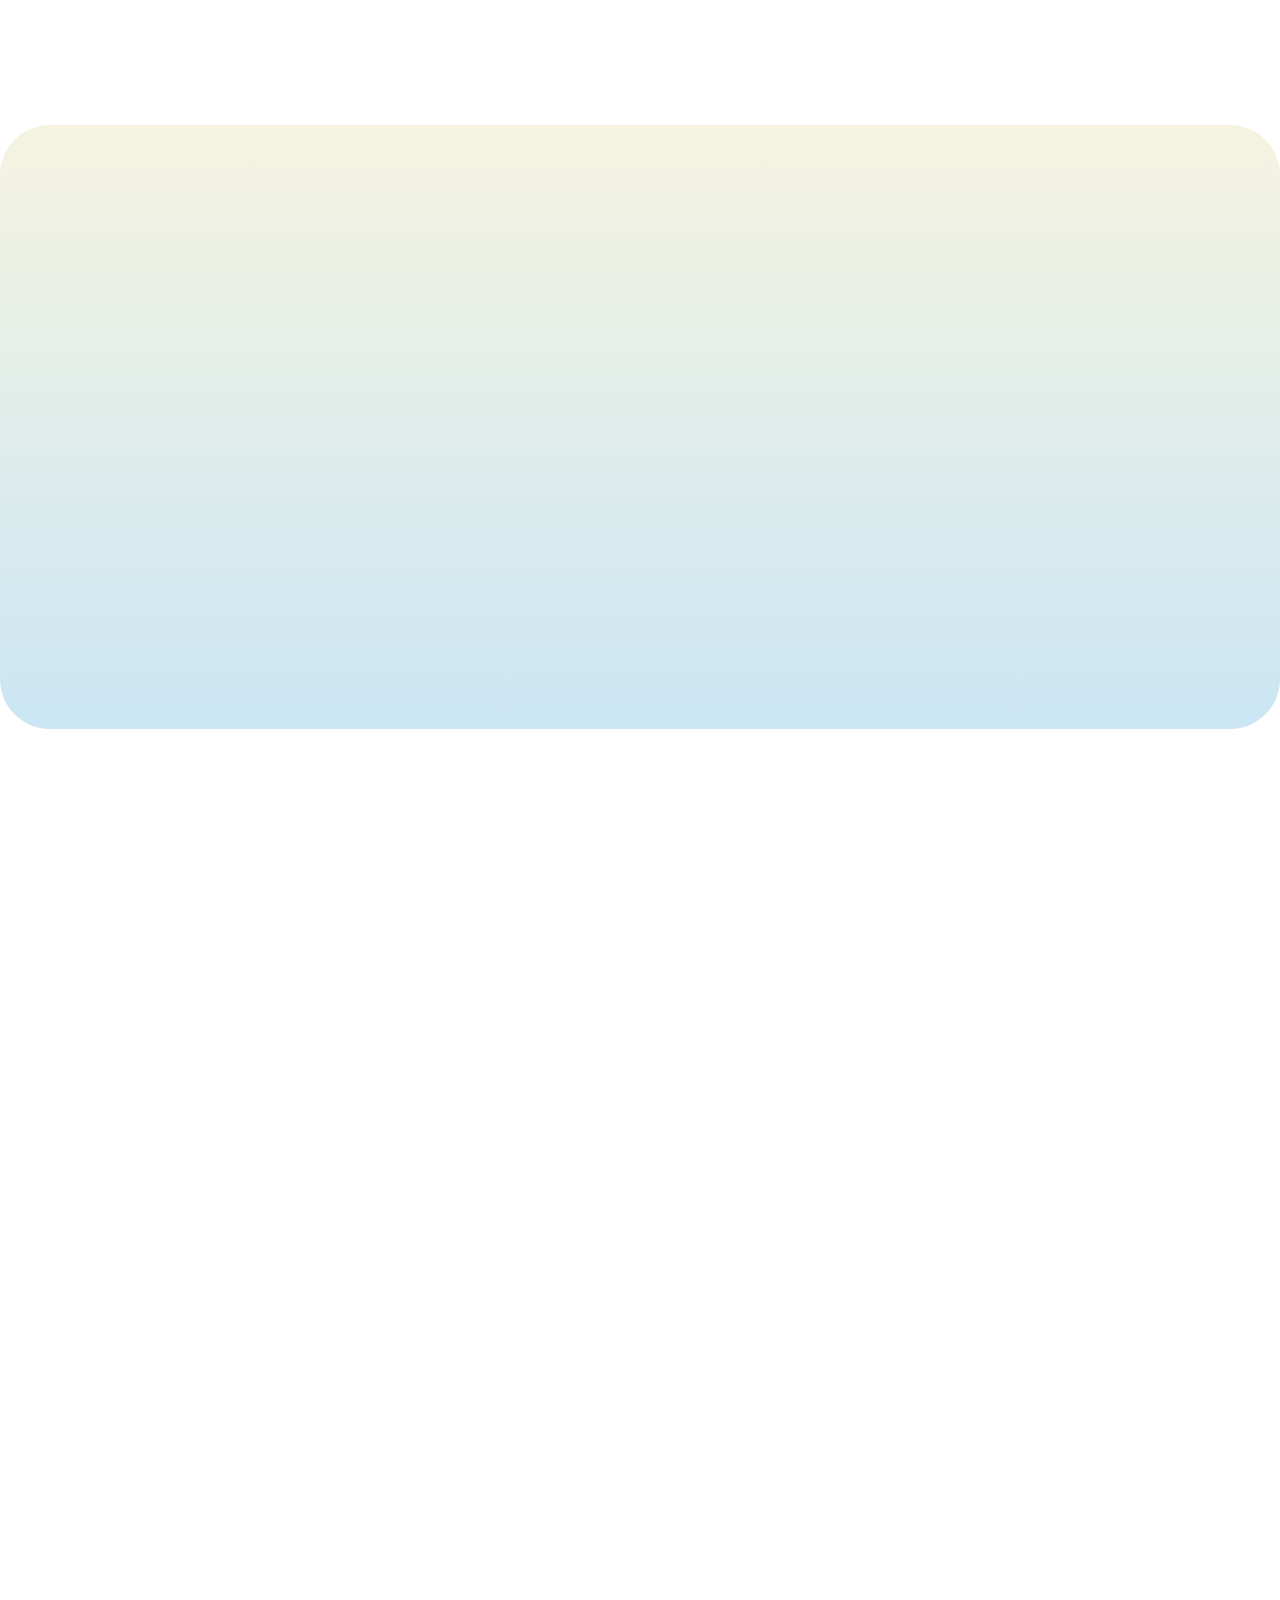
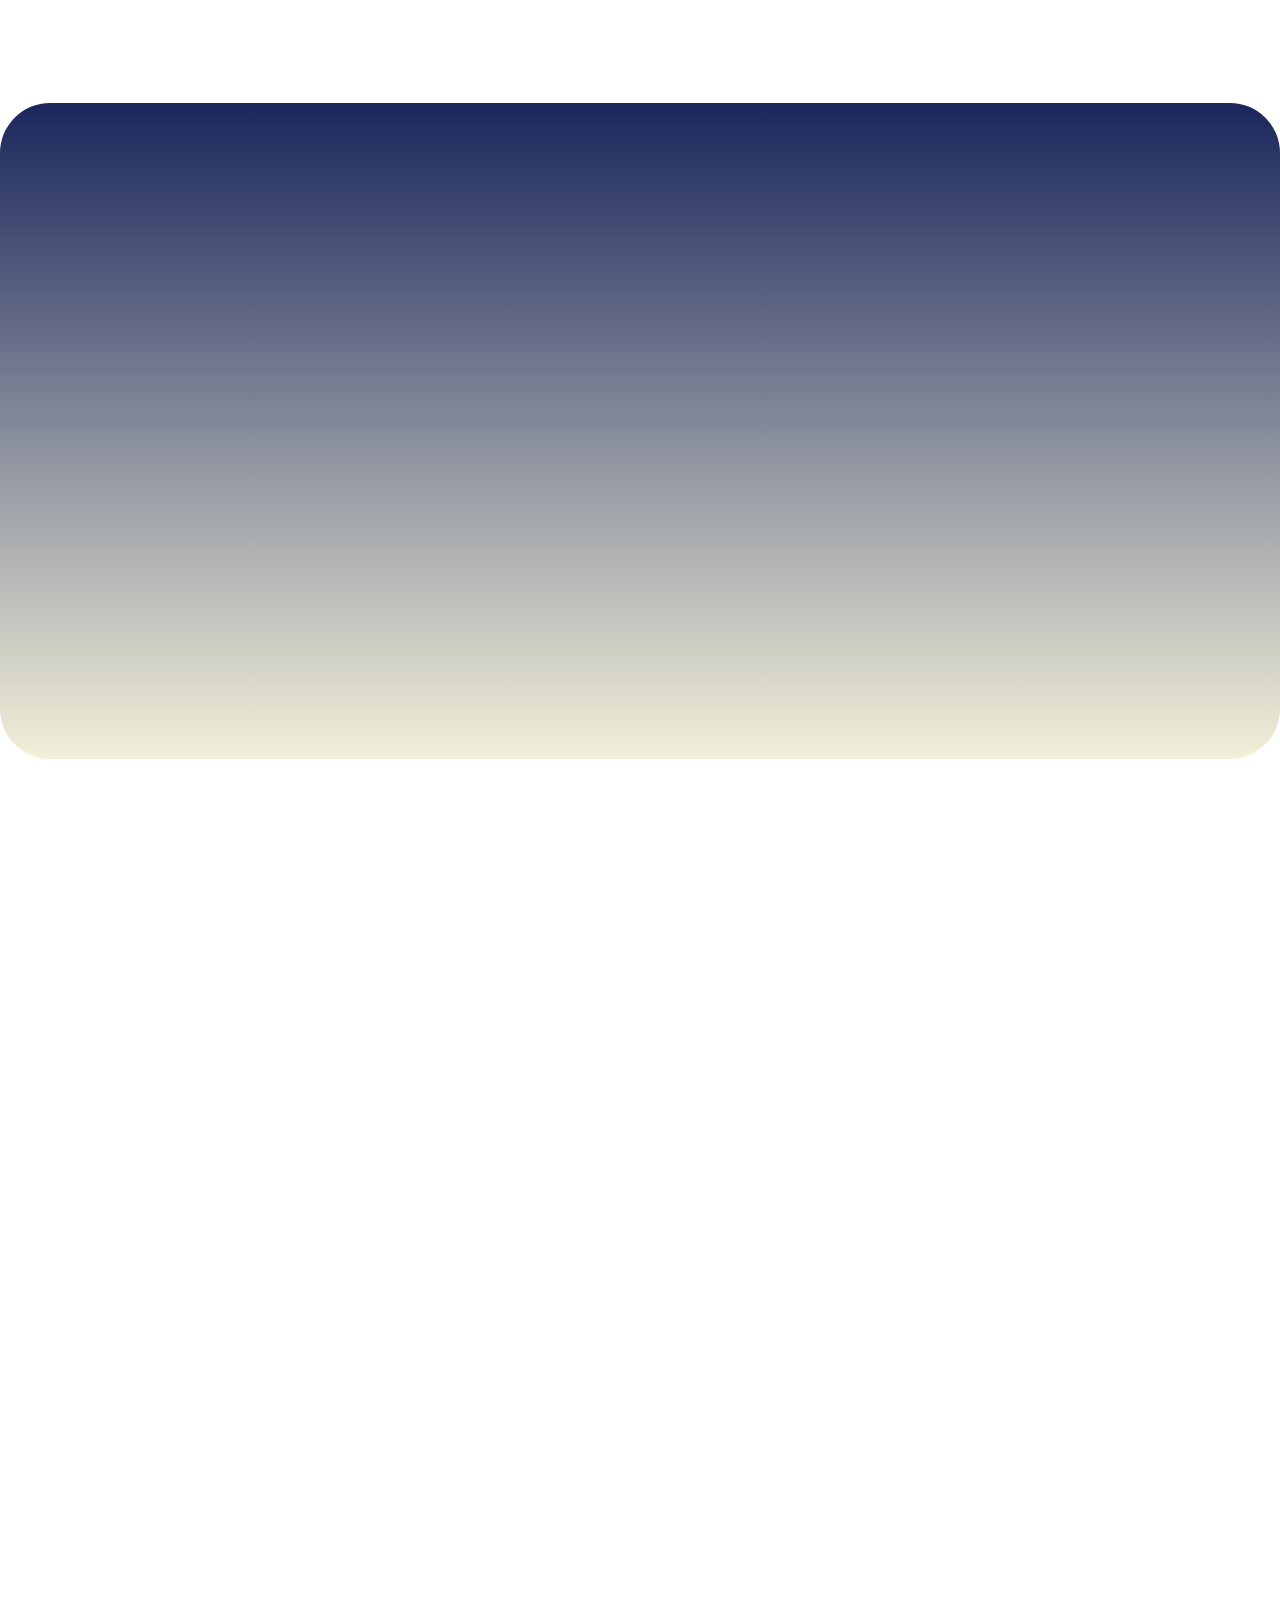
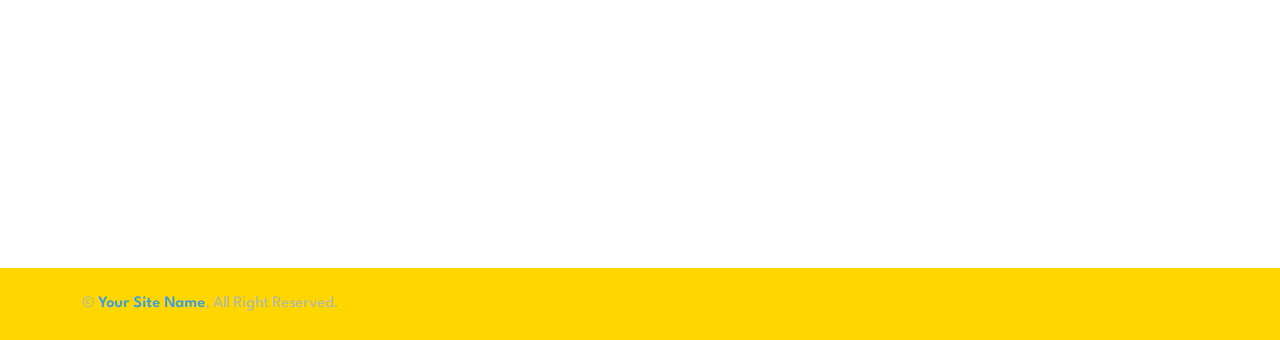
==== commit fed6c3ed: "update" ====
--- a/index.html
+++ b/index.html
@@ -91,7 +91,7 @@
                             <div class="row justify-content-center">
                                 <div class="col-lg-7 text-left margin-left-20">
                                     <p class="fs-4 text-white animated zoomIn">Welcome to <strong class="text-dark">TEA House</strong></p>
-                                    <h1 class="display-1 text-dark mb-4 animated zoomIn">Organic & Quality Tea Production</h1>
+                                    <h1 class="display-1 text-dark mb-4 animated zoomIn">ARS University</h1>
                                     <a href="" class="btn btn-light rounded-pill py-3 px-5 animated zoomIn">Explore More</a>
                                 </div>
                             </div>
@@ -106,7 +106,7 @@
                                 <div class="row justify-content-center">
                                     <div class="col-lg-7 text-left margin-left-20">
                                         <p class="fs-4 text-white animated zoomIn">Welcome to <strong class="text-dark">TEA House</strong></p>
-                                        <h1 class="display-1 text-dark mb-4 animated zoomIn">Organic & Quality Tea Production</h1>
+                                        <h1 class="display-1 text-dark mb-4 animated zoomIn">ARS University</h1>
                                         <a href="" class="btn btn-light rounded-pill py-3 px-5 animated zoomIn">Explore More</a>
                                     </div>
                                 </div>
@@ -189,7 +189,7 @@
         <div class="container py-5">
             <div class="section-title text-center mx-auto wow fadeInUp" data-wow-delay="0.1s" style="max-width: 500px;">
                 <p class="fs-5 fw-medium fst-italic text-primary">Informasi</p>
-                <h1 class="display-6">Bisnis Digital & Konvesional ARS University 2023</h1>
+                <h1 class="display-7">Bisnis Digital & Konvesional ARS University 2023</h1>
             </div>
             <div class="owl-carousel product-carousel wow fadeInUp" data-wow-delay="0.5s">
                 <a href="" class="d-block product-item rounded">
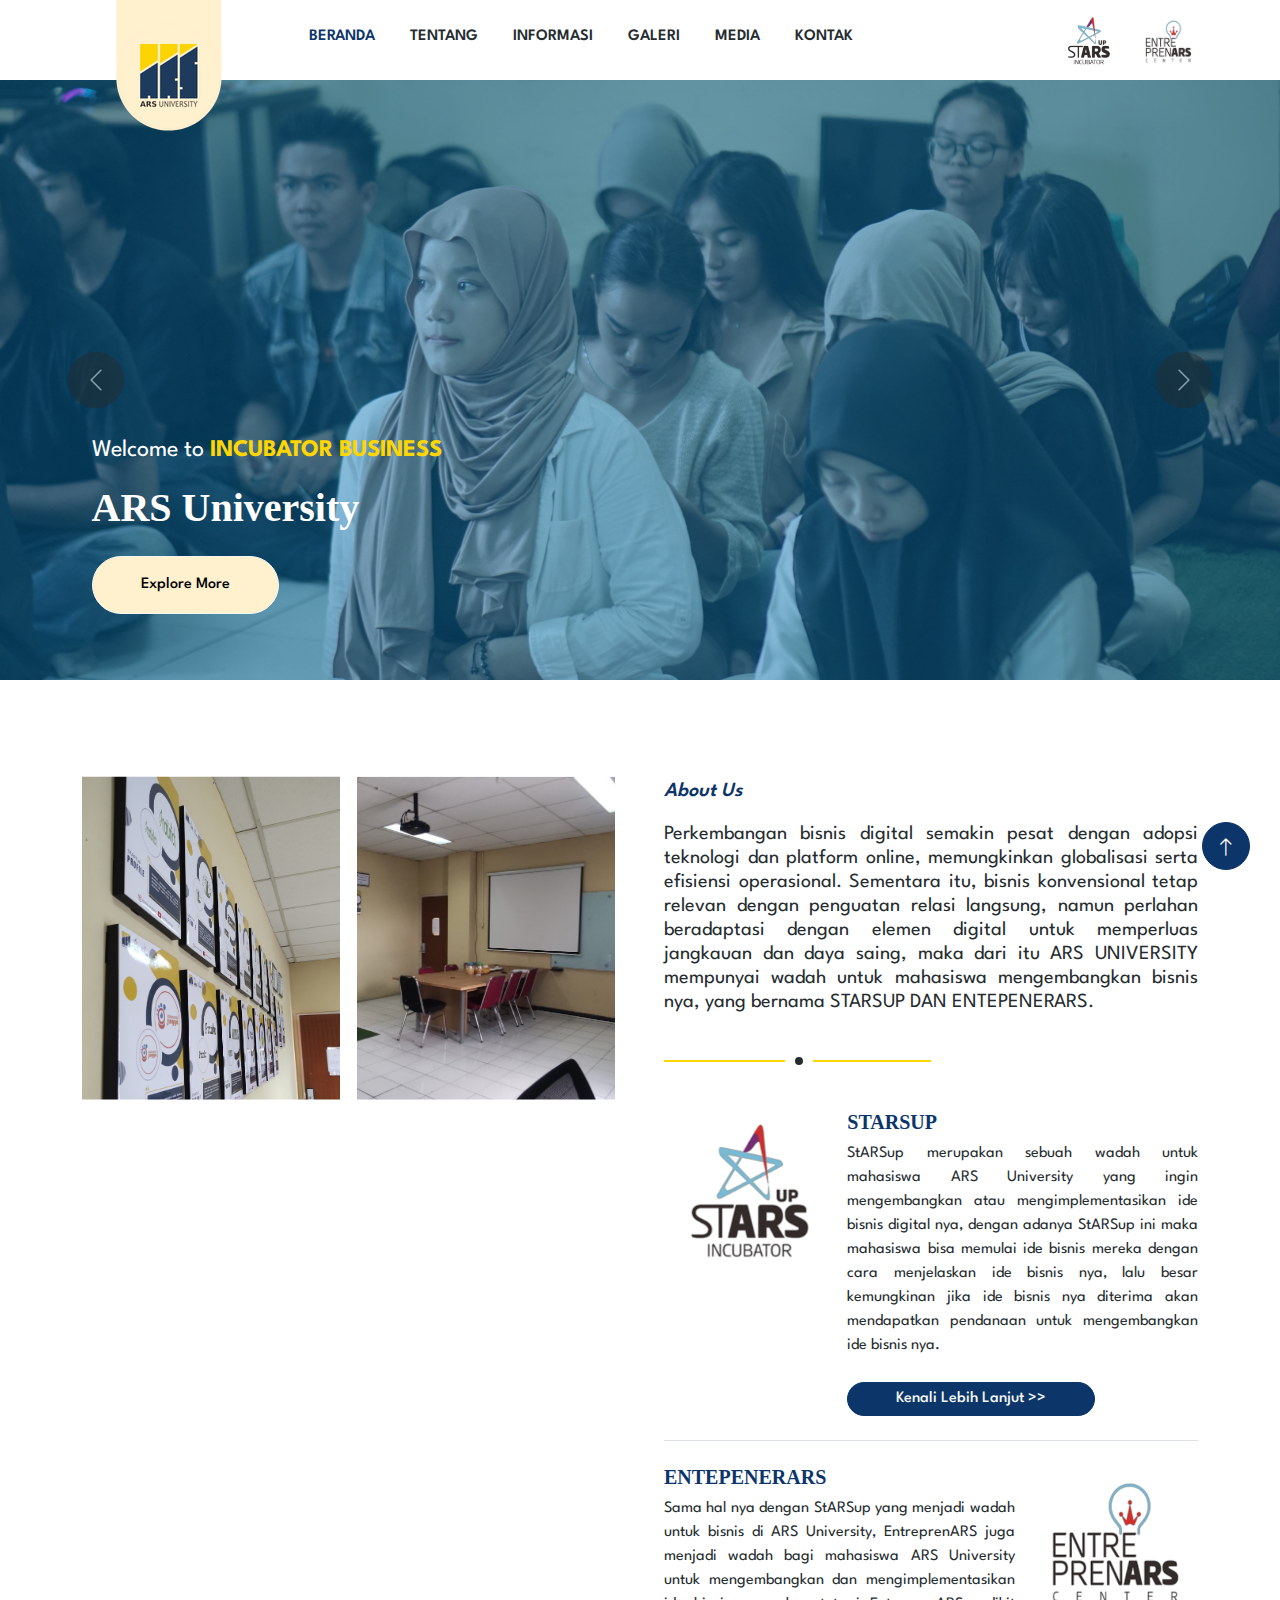
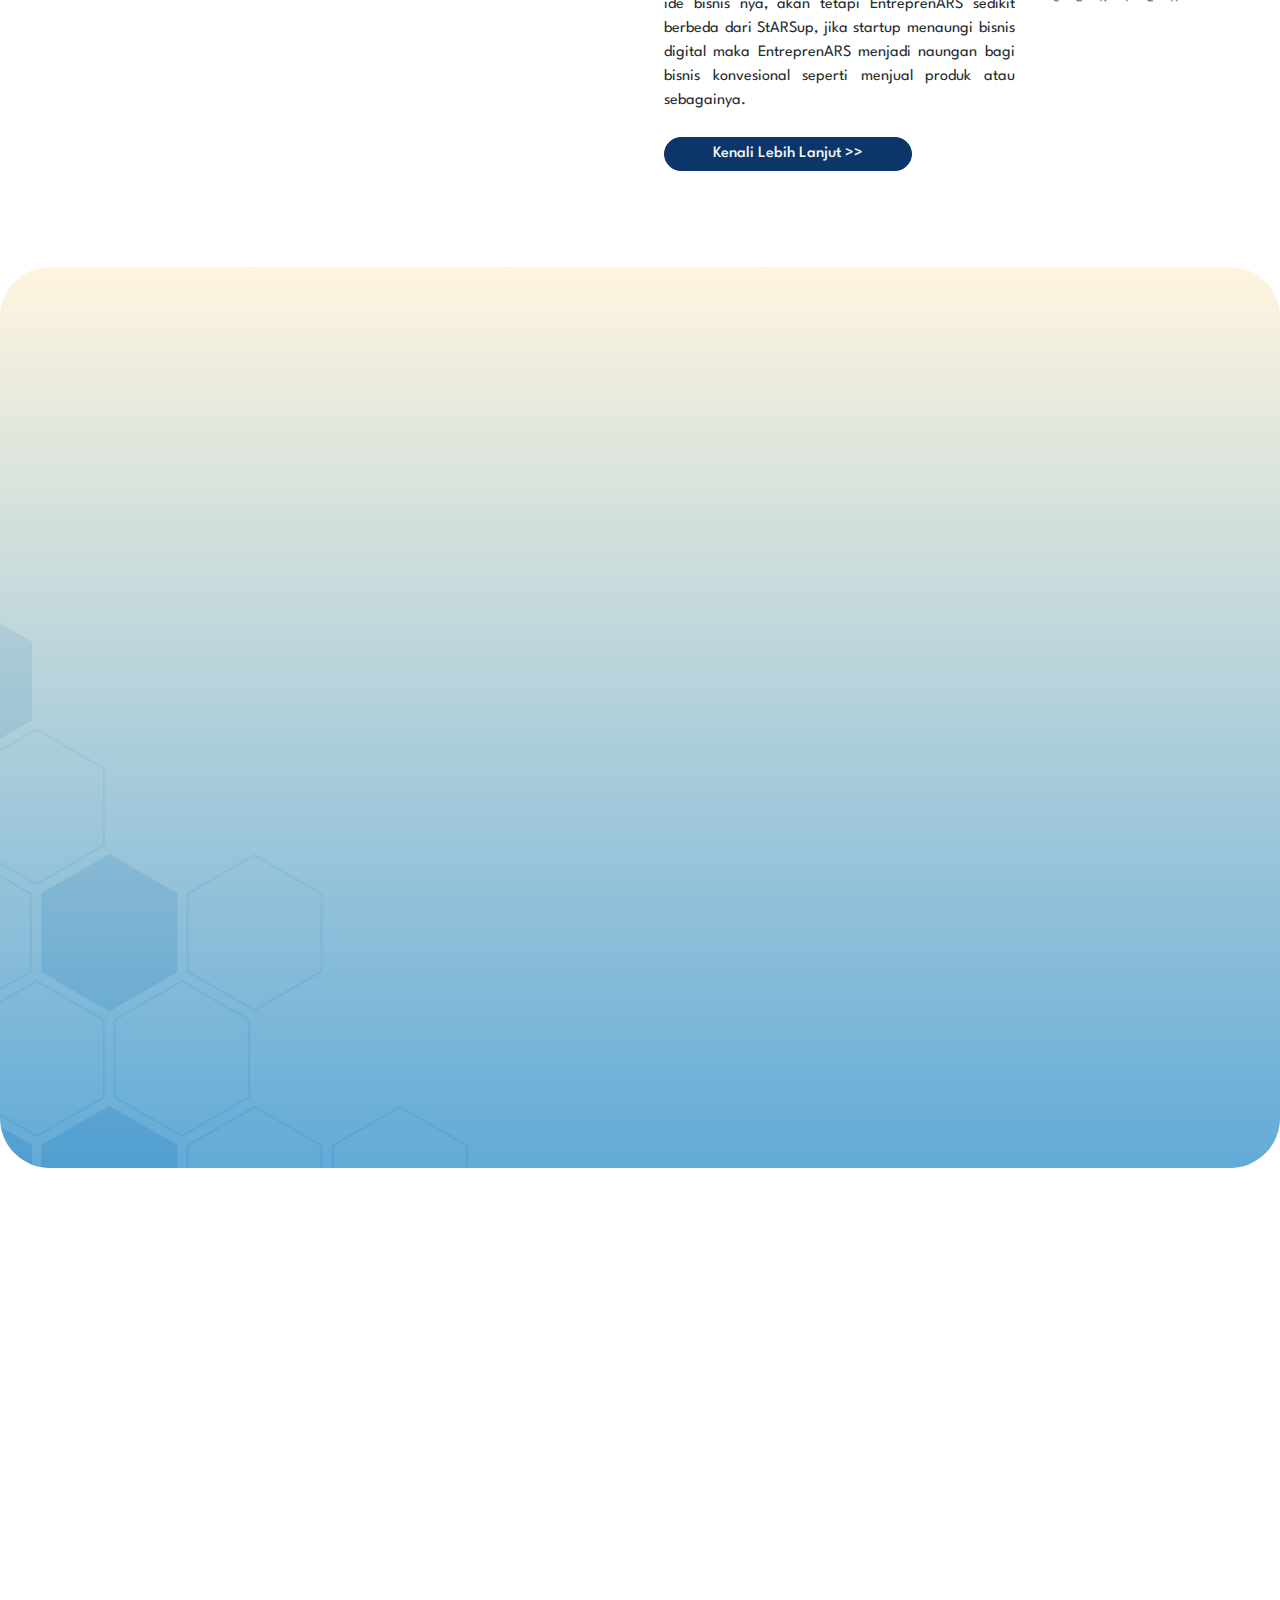
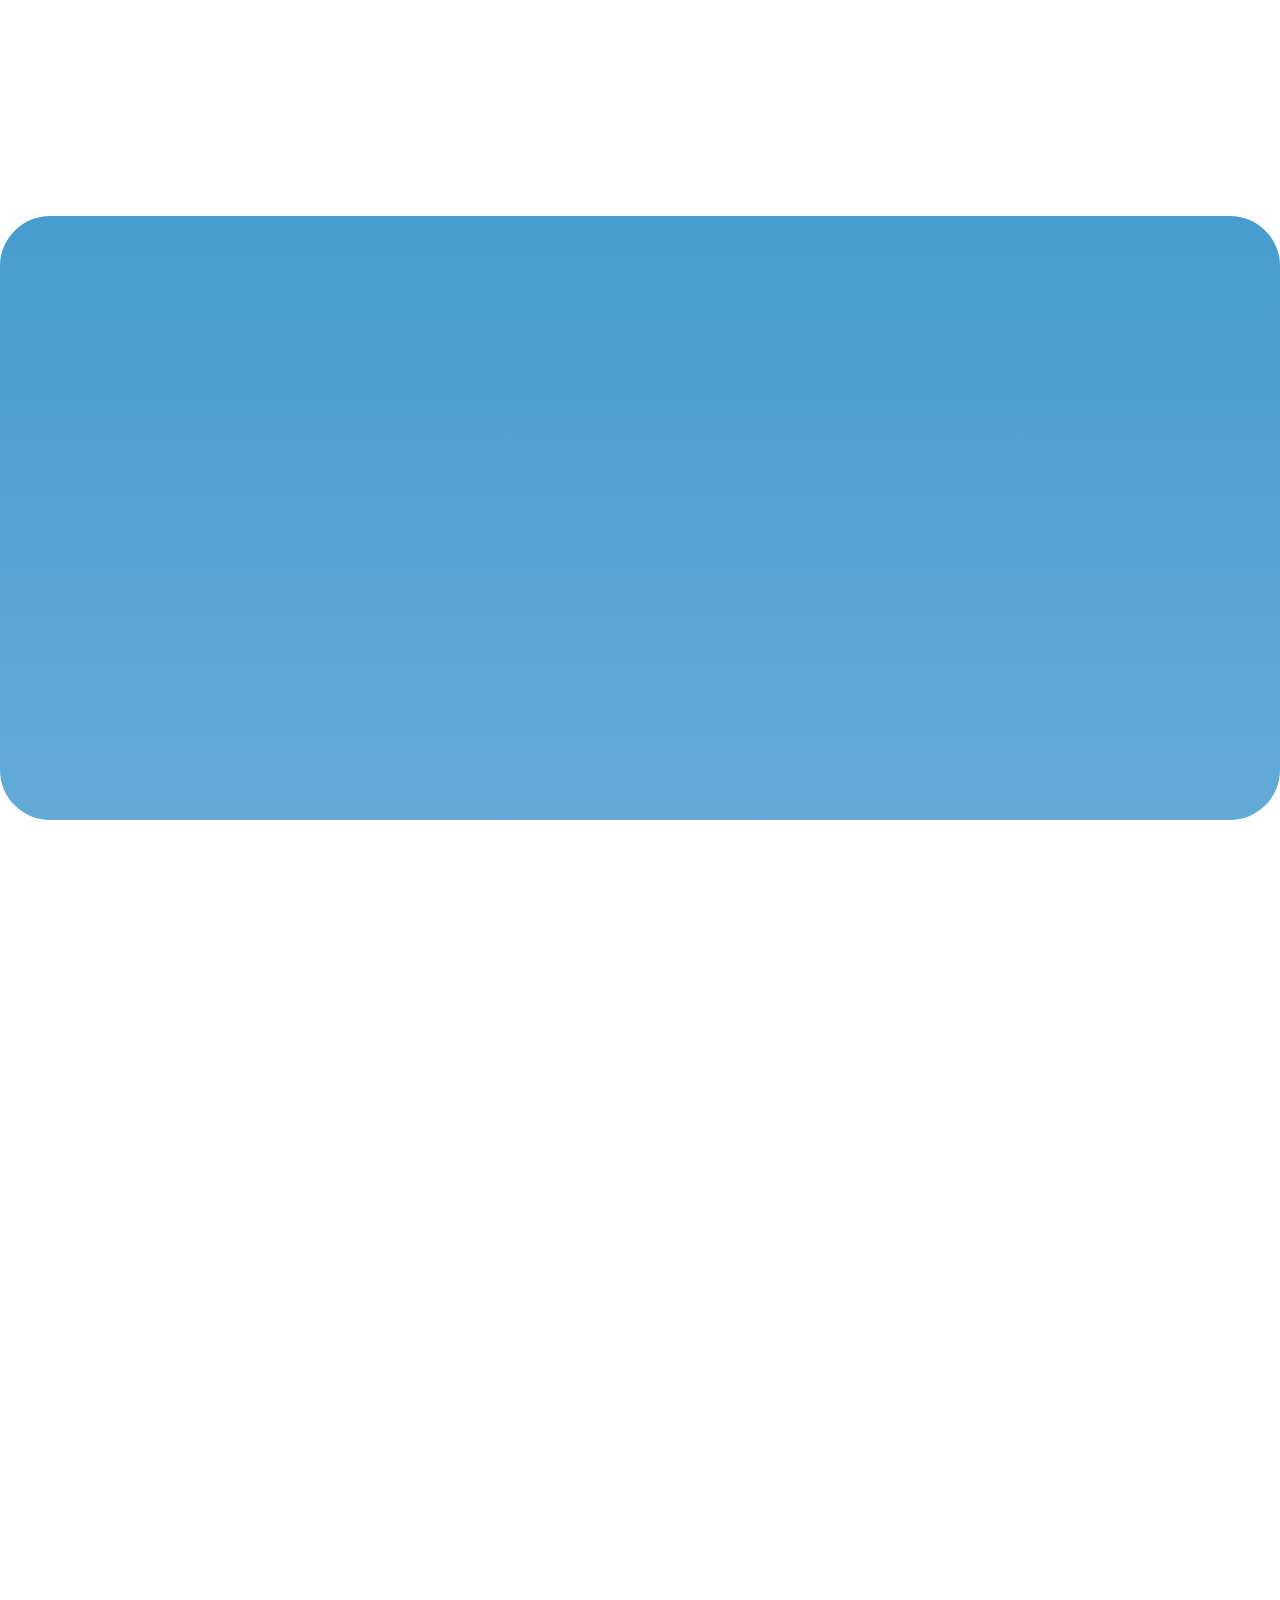
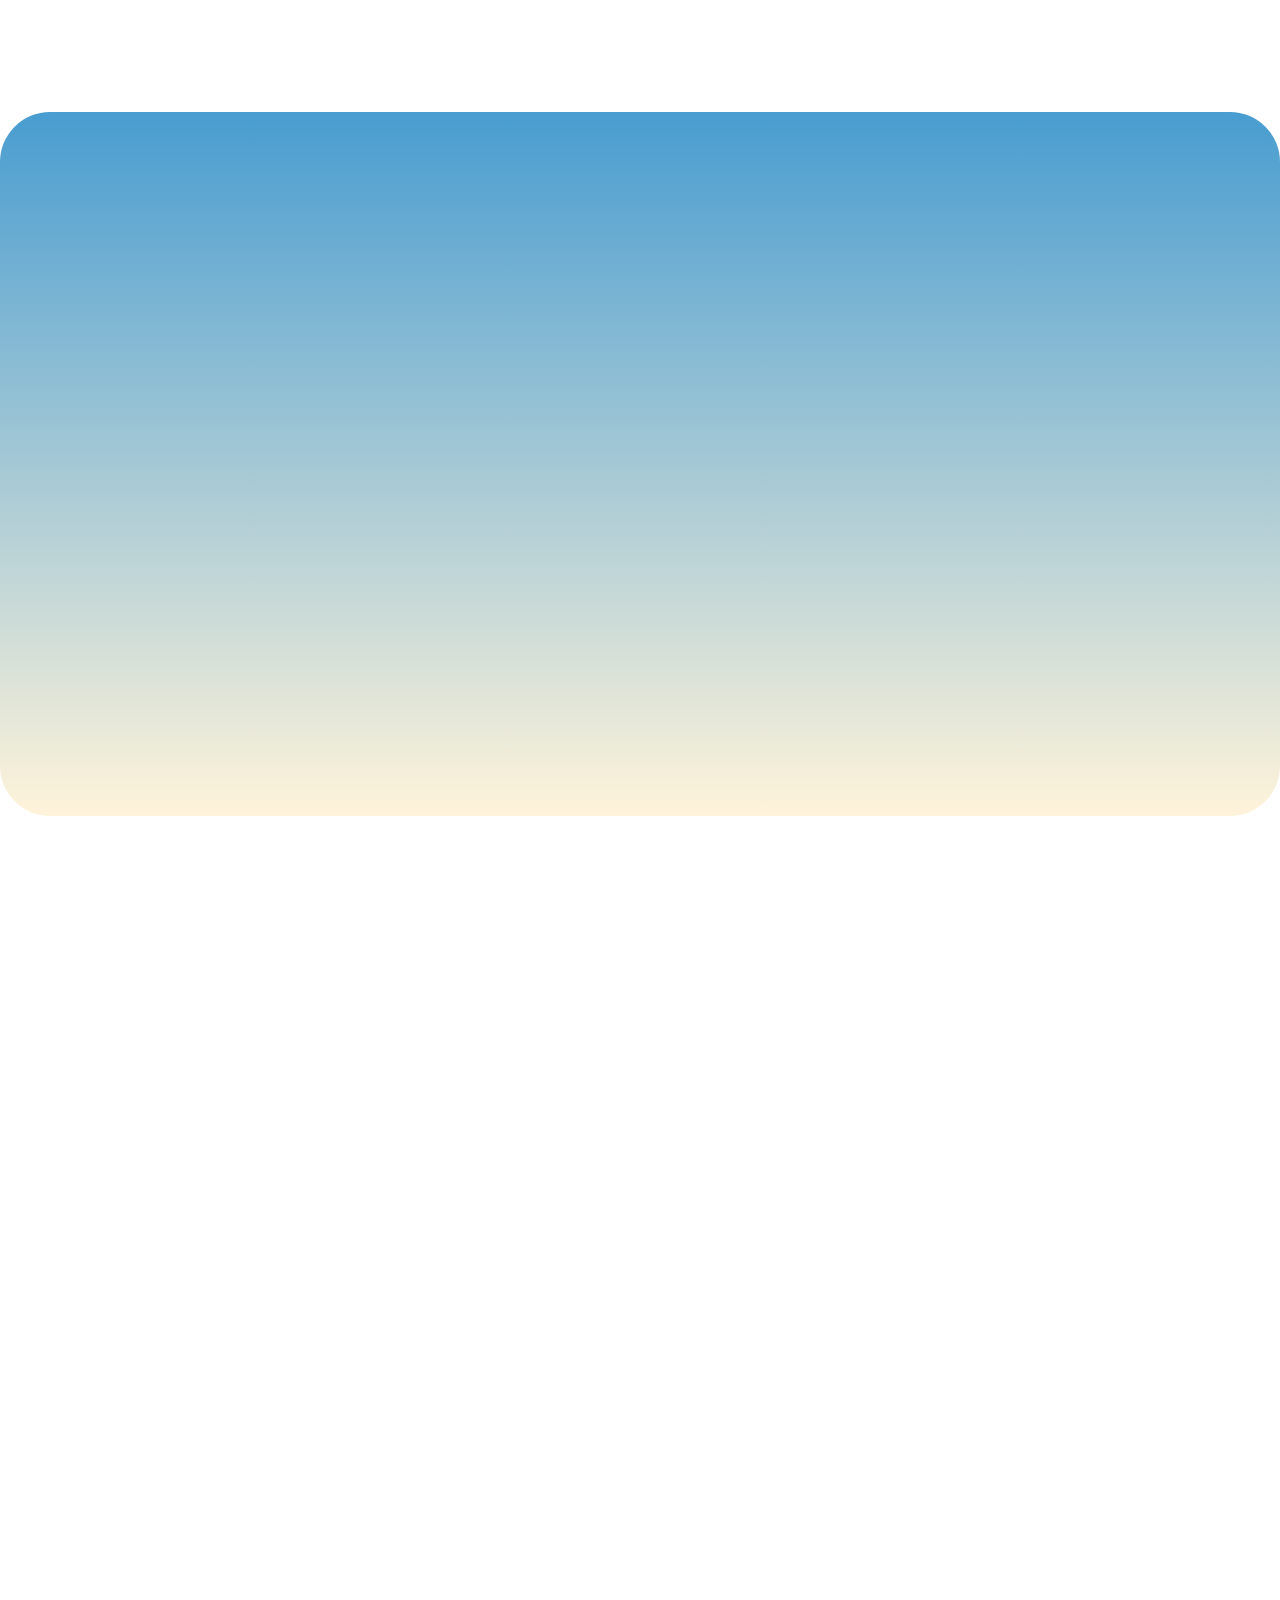
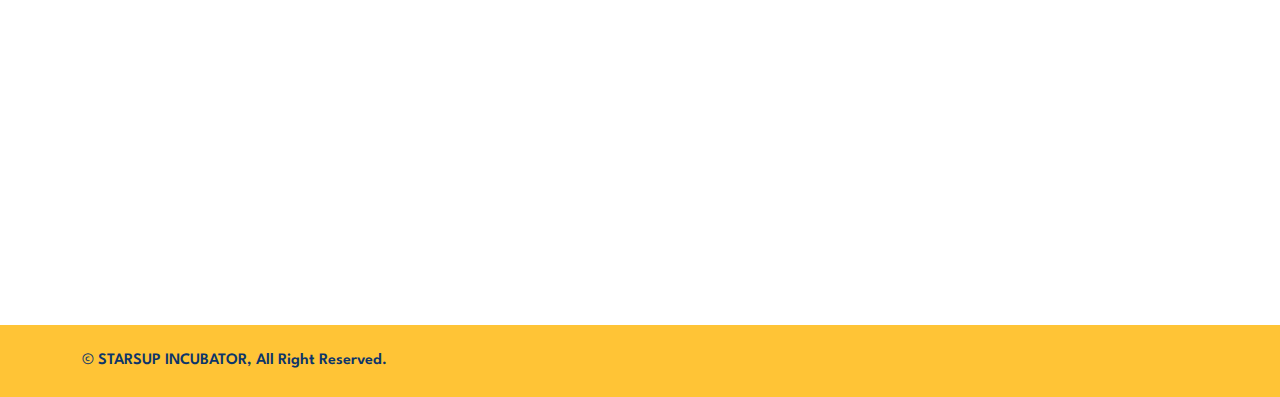
==== commit fba43f19: "update" ====
--- a/index.html
+++ b/index.html
@@ -57,18 +57,12 @@
                 </button>
                 <div class="collapse navbar-collapse" id="navbarCollapse">
                     <div class="navbar-nav ms-auto">
-                        <a href="#index.html" class="nav-item nav-link active">Home</a>
-                        <a href="#about.html" class="nav-item nav-link scroll-down">About</a>
-                        <a href="#product.html" class="nav-item nav-link scroll-down">Products</a>
-                        <a href="#store.html" class="nav-item nav-link scroll-down">Store</a>
-                        <div class="nav-item dropdown">
-                            <a href="#" class="nav-link dropdown-toggle" data-bs-toggle="dropdown">Pages</a>
-                            <div class="dropdown-menu bg-light rounded-0 m-0">
-                                <a href="feature.html" class="dropdown-item">StARSup</a>
-                                <a href="blog.html" class="dropdown-item">EntreprenARS</a>
-                            </div>
-                        </div>
-                        <a href="contact.html" class="nav-item nav-link">Contact</a>
+                        <a href="#index.html" class="nav-item nav-link active">Beranda</a>
+                        <a href="#tentang" class="nav-item nav-link scroll-down">Tentang</a>
+                        <a href="#informasi" class="nav-item nav-link scroll-down">Informasi</a>
+                        <a href="#galery" class="nav-item nav-link scroll-down">Galeri</a>
+                        <a href="#media" class="nav-item nav-link scroll-down">Media</a>
+                        <a href="#kontak" class="nav-item nav-link scroll-down">Kontak</a>
                         <img src="img/starsup.png" class="starsup"> 
                         <img src="img/entepener.png" class="enteprenar"> 
                     </div>
@@ -80,34 +74,33 @@
 
 
     <!-- Carousel Start -->
-    
     <div class="container-fluid px-0 mb-5">
         <div id="header-carousel" class="carousel slide carousel-fade" data-bs-ride="carousel">
             <div class="carousel-inner">
                 <div class="carousel-item active">
-                    <img class="w-100" src="img/carousel-1.jpg" alt="Image">
+                    <img class="w-100" src="img/1.jpg" alt="Image">
                     <div class="carousel-caption">
                         <div class="container">
                             <div class="row justify-content-center">
                                 <div class="col-lg-7 text-left margin-left-20">
-                                    <p class="fs-4 text-white animated zoomIn">Welcome to <strong class="text-dark">TEA House</strong></p>
-                                    <h1 class="display-1 text-dark mb-4 animated zoomIn">ARS University</h1>
-                                    <a href="" class="btn btn-light rounded-pill py-3 px-5 animated zoomIn">Explore More</a>
+                                    <p class="fs-4 text-white animated zoomIn">Welcome to <strong class="text-white10">INCUBATOR BUSINESS</strong></p>
+                                    <h1 class="display-1 text-white mb-4 animated zoomIn">ARS University</h1>
+                                    <a href="#tentang" class="btn btn-light rounded-pill py-3 px-5 animated zoomIn">Explore More</a>
                                 </div>
                             </div>
                         </div>
                     </div>
                 </div>
                 <div class="carousel-item">
-                    <img class="w-100" src="img/carousel-2.jpg" alt="Image">
+                    <img class="w-100" src="img/3.jpg" alt="Image">
                     <div class="carousel-caption">
                         <div class="container">
                             <div class="row justify-content-center">
                                 <div class="row justify-content-center">
                                     <div class="col-lg-7 text-left margin-left-20">
-                                        <p class="fs-4 text-white animated zoomIn">Welcome to <strong class="text-dark">TEA House</strong></p>
-                                        <h1 class="display-1 text-dark mb-4 animated zoomIn">ARS University</h1>
-                                        <a href="" class="btn btn-light rounded-pill py-3 px-5 animated zoomIn">Explore More</a>
+                                        <p class="fs-4 text-white animated zoomIn">Welcome to <strong class="text-white10">INCUBATOR BUSINESS</strong></p>
+                                    <h1 class="display-1 text-white mb-4 animated zoomIn">ARS University</h1>
+                                        <a href="#tentang" class="btn btn-light rounded-pill py-3 px-5 animated zoomIn">Explore More</a>
                                     </div>
                                 </div>
                             </div>
@@ -115,6 +108,7 @@
                     </div>
                 </div>
             </div>
+            
             <button class="carousel-control-prev" type="button" data-bs-target="#header-carousel"
                 data-bs-slide="prev">
                 <span class="carousel-control-prev-icon" aria-hidden="true"></span>
@@ -127,9 +121,10 @@
             </button>
         </div>
     </div>
+    
     <!-- Carousel End -->
 
-
+    <section id="tentang">
     <!-- About Start -->
     <div class="container-xxl py-5" id="about">
         <div class="container">
@@ -148,7 +143,7 @@
                 </div>
                 <div class="col-lg-6 wow fadeIn" data-wow-delay="0.5s">
                     <div class="section-title">
-                        <p class="fs-5 fw-medium fst-italic text-primary">About Us</p>
+                        <p class="fs-5 fw-medium fst-italic text-primary1">About Us</p>
                         <p class="display-6">Perkembangan bisnis digital semakin pesat dengan adopsi teknologi dan platform online, memungkinkan globalisasi serta efisiensi operasional. Sementara itu, bisnis konvensional tetap relevan dengan penguatan relasi langsung, namun perlahan beradaptasi dengan elemen digital untuk memperluas jangkauan dan daya saing,
                             maka dari itu ARS UNIVERSITY mempunyai wadah untuk mahasiswa mengembangkan bisnis nya, yang bernama STARSUP DAN ENTEPENERARS.</p>
                     </div>
@@ -161,7 +156,7 @@
                             <p class="mb-0">StARSup merupakan sebuah wadah untuk mahasiswa ARS University yang ingin mengembangkan atau mengimplementasikan ide bisnis digital nya, dengan adanya StARSup ini maka mahasiswa bisa
                                 memulai ide bisnis mereka dengan cara menjelaskan ide bisnis nya, lalu besar kemungkinan jika ide bisnis nya diterima akan mendapatkan pendanaan untuk mengembangkan ide bisnis nya.</p>
                             <br>
-                            <a href="" class="btn btn-primary rounded-pill py-1 px-5">Kenali Lebih Lanjut >></a>
+                            <a href="startup.html" class="btn btn-primary rounded-pill py-1 px-5">Kenali Lebih Lanjut >></a>
                         </div>
                     </div>
                     <div class="border-top mb-4"></div>
@@ -171,7 +166,7 @@
                             <p class="mb-0">Sama hal nya dengan StARSup yang menjadi wadah untuk bisnis di ARS University, EntreprenARS juga menjadi wadah bagi mahasiswa ARS University untuk mengembangkan dan mengimplementasikan ide bisnis nya,
                                 akan tetapi EntreprenARS sedikit berbeda dari StARSup, jika startup menaungi bisnis digital maka EntreprenARS menjadi naungan bagi bisnis konvesional seperti menjual produk atau sebagainya.</p>
                             <br>
-                            <a href="" class="btn btn-primary rounded-pill py-1 px-5">Kenali Lebih Lanjut >></a>
+                            <a href="entrepener.html" class="btn btn-primary rounded-pill py-1 px-5">Kenali Lebih Lanjut >></a>
                         </div>
                         <div class="col-sm-4">
                             <img class="img-fluid bg-white w-100" src="img/entepener.png" alt="">
@@ -181,157 +176,165 @@
             </div>
         </div>
     </div>
+    </section>
     <!-- About End -->
 
 
     <!-- Products Start -->
+    <section id="informasi">
     <div class="container-fluid product py-5 my-5" id="product">
         <div class="container py-5">
             <div class="section-title text-center mx-auto wow fadeInUp" data-wow-delay="0.1s" style="max-width: 500px;">
-                <p class="fs-5 fw-medium fst-italic text-primary">Informasi</p>
+                <p class="fs-5 fw-medium fst-italic text-primary1">Informasi</p>
                 <h1 class="display-7">Bisnis Digital & Konvesional ARS University 2023</h1>
             </div>
             <div class="owl-carousel product-carousel wow fadeInUp" data-wow-delay="0.5s">
                 <a href="" class="d-block product-item rounded">
                     <img src="img/product-1.png" alt="">
                     <div class="bg-white shadow-sm text-center p-4 position-relative mt-n5 mx-4">
-                        <h4 class="text-primary">Netters</h4>
-                        <span class="text-body">Diam dolor diam ipsum sit diam amet diam et eos. Clita erat ipsum</span>
+                        <h4 class="text-primary1">Netters</h4>
+                        <span class="text-body"><strong>Netters</strong>: Program AI untuk mahasiswa ARS University, memberikan informasi perkuliahan melalui percakapan teks.</span>
                     </div>
                 </a>
                 <a href="" class="d-block product-item rounded">
                     <img src="img/product-2.png" alt="">
                     <div class="bg-white shadow-sm text-center p-4 position-relative mt-n5 mx-4">
-                        <h4 class="text-primary">VaChat</h4>
-                        <span class="text-body">Diam dolor diam ipsum sit diam amet diam et eos. Clita erat ipsum</span>
+                        <h4 class="text-primary1">VaChat</h4>
+                        <span class="text-body"><strong>VAChat</strong>: Chatbot AI untuk percakapan berbasis teks di WhatsApp,memberikan respons relevan dengan kecerdasan buatan.</span>
                     </div>
                 </a>
                 <a href="" class="d-block product-item rounded">
                     <img src="img/product-3.png" alt="">
                     <div class="bg-white shadow-sm text-center p-4 position-relative mt-n5 mx-4">
-                        <h4 class="text-primary">Tekku</h4>
-                        <span class="text-body">Diam dolor diam ipsum sit diam amet diam et eos. Clita erat ipsum</span>
+                        <h4 class="text-primary1">Tekku</h4>
+                        <span class="text-body"><strong>Tekku</strong>: Platform perbaikan elektronik terjangkau,handal,dan transparan.Teknologi untuk biaya,proses perbaikan,dan suku cadang.</span>
                     </div>
                 </a>
                 <a href="" class="d-block product-item rounded">
                     <img src="img/product-4.png" alt="">
                     <div class="bg-white shadow-sm text-center p-4 position-relative mt-n5 mx-4">
-                        <h4 class="text-primary">Aqibers</h4>
-                        <span class="text-body">Diam dolor diam ipsum sit diam amet diam et eos. Clita erat ipsum</span>
+                        <h4 class="text-primary1">Aqibers</h4>
+                        <span class="text-body"><strong>Aqibers</strong>:Platform online aqiqah dengan akses mudah,hewan berkualitas,termasuk pengiriman dan pemotongan sesuai syariat.</span>
                     </div>
                 </a>
                 <a href="" class="d-block product-item rounded">
                     <img src="img/product-5.png" alt="">
                     <div class="bg-white shadow-sm text-center p-4 position-relative mt-n5 mx-4">
-                        <h4 class="text-primary">Edu Track</h4>
-                        <span class="text-body">Diam dolor diam ipsum sit diam amet diam et eos. Clita erat ipsum</span>
+                        <h4 class="text-primary1">Edu Track</h4>
+                        <span class="text-body"><strong>Edutrack</strong>: Platform web bantu siswa kelas 12 pilih jurusan PTN atau PTS. Gunakan kuisoner pilihan, terhubung dengan alumni jurusan.</span>
                     </div>
                 </a>
                 <a href="" class="d-block product-item rounded">
                     <img src="img/product-6.png" alt="">
                     <div class="bg-white shadow-sm text-center p-4 position-relative mt-n5 mx-4">
-                        <h4 class="text-primary">Tanara</h4>
-                        <span class="text-body">Diam dolor diam ipsum sit diam amet diam et eos. Clita erat ipsum</span>
+                        <h4 class="text-primary1">Tanara</h4>
+                        <span class="text-body"><strong>Tanara</strong>: tawarkan properti berkualitas dan bimbingan jual beli. Platform online cepat, aman. Layanan terbaik, mitra terpercaya.
+                        </span>
                     </div>
                 </a>
                 <a href="" class="d-block product-item rounded">
                     <img src="img/product-7.png" alt="">
                     <div class="bg-white shadow-sm text-center p-4 position-relative mt-n5 mx-4">
-                        <h4 class="text-primary">Naragih</h4>
-                        <span class="text-body">Diam dolor diam ipsum sit diam amet diam et eos. Clita erat ipsum</span>
+                        <h4 class="text-primary1">Naragih</h4>
+                        <span class="text-body"><strong>Naragih</strong>:Ciptakan"Keripik Kentang Naragih".fokus anak muda.populerkan keripik kentang di kalangan anak-anak dan remaja.</span>
                     </div>
                 </a>
                 <a href="" class="d-block product-item rounded">
                     <img src="img/product-8.png" alt="">
                     <div class="bg-white shadow-sm text-center p-4 position-relative mt-n5 mx-4">
-                        <h4 class="text-primary">Gyozhu</h4>
-                        <span class="text-body">Diam dolor diam ipsum sit diam amet diam et eos. Clita erat ipsum</span>
+                        <h4 class="text-primary1">Gyozhu</h4>
+                        <span class="text-body"><strong>Gyozhu</strong>:Gyoza Tahu khas Jepang dan lokal, dengan bahan tahu, sayuran, telur, dan ayam, hadirkan rasa unik.</span>
                     </div>
                 </a>
                 <a href="" class="d-block product-item rounded">
                     <img src="img/product-9.png" alt="">
                     <div class="bg-white shadow-sm text-center p-4 position-relative mt-n5 mx-4">
-                        <h4 class="text-primary">Mochinta</h4>
-                        <span class="text-body">Diam dolor diam ipsum sit diam amet diam et eos. Clita erat ipsum</span>
-                    </div>
-                </a>
-            </div>
-        </div>
-    </div>
+                        <h4 class="text-primary1">Mochinta</h4>
+                        <span class="text-body"><strong>Mochinta</strong>Mochi Strawberry Segar Balut Coklat: Sajian kenyal, manis-asam, praktis dibawa kapan pun.
+                        </span>
+                    </div>
+                </a>
+            </div>
+        </div>
+    </div>
+    </section>
     <!-- Products End -->
 
 
     <!-- Article Start -->
+    <section id="galery">
     <div class="container-xxl py-5">
         <div class="container">
             <div class="row g-5">
                 <div class="col-lg-5 wow fadeIn" data-wow-delay="0.1s">
-                    <img class="img-fluid" src="img/article.jpg" alt="">
+                    <img class="img-fluid" src="img/galery.png" alt="">
                 </div>
                 <div class="col-lg-6 wow fadeIn" data-wow-delay="0.5s">
                     <div class="section-title">
-                        <p class="fs-5 fw-medium fst-italic text-primary">Featured Acticle</p>
-                        <h1 class="display-6">The history of tea leaf in the world</h1>
-                    </div>
-                    <p class="mb-4">Tempor erat elitr rebum at clita. Diam dolor diam ipsum sit. Aliqu diam amet diam et eos. Clita erat ipsum et lorem et sit, sed stet lorem sit clita duo justo magna dolore erat amet</p>
-                    <p class="mb-4">Diam dolor diam ipsum sit. Aliqu diam amet diam et eos. Clita erat ipsum et lorem et sit, sed stet lorem sit clita duo justo magna. Tempor erat elitr rebum at clita.</p>
-                    <a href="" class="btn btn-primary rounded-pill py-3 px-5">Read More</a>
-                </div>
-            </div>
-        </div>
-    </div>
+                        <p class="fs-5 fw-medium fst-italic text-primary1">Galery</p>
+                        <h1 class="display-6">Inspirasi Starsup Incubator: Jejak Sukses dari Ide hingga Produk</h1>
+                    </div>
+                    <p class="mb-4">Kumpulan dokumentasi dari momen bersejarah sepanjang perjalanan kami. Menampilkan inovasi, kolaborasi, dan pencapaian yang merefleksikan perjuangan serta kesuksesan. Setiap foto mencerminkan keberlanjutan dan pertumbuhan inkubator, dari presentasi ide hingga peluncuran produk. </p>
+                    <p class="mb-4">Galeri ini adalah cerminan perjalanan penuh inspirasi dalam menciptakan lingkungan yang mendukung perkembangan startup inovatif. Selamat menikmati perjalanan inkubator kami yang penuh semangat!</p>
+                    <a href="" class="btn btn-primary rounded-pill py-3 px-5">See More</a>
+                </div>
+            </div>
+        </div>
+    </div>
+    </section>
     <!-- Article End -->
 
 
     <!-- Video Start -->
+    <section id="media">
     <div class="container-fluid video my-5">
         <div class="container">
             <div class="row g-0">
                 <div class="col-lg-6 py-5 wow fadeIn" data-wow-delay="0.1s">
                     <div class="py-5">
-                        <h1 class="display-6 mb-4">Youtube Startup<span class="text-white"></h1>
+                        <h1 class="display-6 mb-4"><span class="text-white1">Youtube Starsup</span></h1>
                         <h5 class="fw-normal lh-base fst-italic text-white mb-5">Selamat datang di stARSup incubator! Di sini, kami tidak hanya membuat video, tapi juga membangun komunitas yang penuh energi dan kreativitas. </h5>
                         <div class="row g-4 mb-5">
                             <div class="col-sm-6">
                                 <div class="d-flex align-items-center">
-                                    <div class="flex-shrink-0 btn-lg-square bg-white text-primary rounded-circle me-3">
+                                    <div class="flex-shrink-0 btn-lg-square bg-white text-primary1 rounded-circle me-3">
                                         <i class="fa fa-check"></i>
                                     </div>
-                                    <span class="text-dark">Great tea assortment</span>
+                                    <span class="text-dark">Beasiswa</span>
                                 </div>
                             </div>
                             <div class="col-sm-6">
                                 <div class="d-flex align-items-center">
-                                    <div class="flex-shrink-0 btn-lg-square bg-white text-primary rounded-circle me-3">
+                                    <div class="flex-shrink-0 btn-lg-square bg-white text-primary1 rounded-circle me-3">
                                         <i class="fa fa-check"></i>
                                     </div>
-                                    <span class="text-dark">Spices & additives</span>
+                                    <span class="text-dark">Podcast</span>
                                 </div>
                             </div>
                             <div class="col-sm-6">
                                 <div class="d-flex align-items-center">
-                                    <div class="flex-shrink-0 btn-lg-square bg-white text-primary rounded-circle me-3">
+                                    <div class="flex-shrink-0 btn-lg-square bg-white text-primary1 rounded-circle me-3">
                                         <i class="fa fa-check"></i>
                                     </div>
-                                    <span class="text-dark">Unique accessories</span>
+                                    <span class="text-dark">Program Pendanaan</span>
                                 </div>
                             </div>
                             <div class="col-sm-6">
                                 <div class="d-flex align-items-center">
-                                    <div class="flex-shrink-0 btn-lg-square bg-white text-primary rounded-circle me-3">
+                                    <div class="flex-shrink-0 btn-lg-square bg-white text-primary1 rounded-circle me-3">
                                         <i class="fa fa-check"></i>
                                     </div>
-                                    <span class="text-dark">Good for health & beauty</span>
+                                    <span class="text-dark">Dokumentasi</span>
                                 </div>
                             </div>
                         </div>
-                        <a class="btn btn-light rounded-pill py-3 px-5" href="">Explore More</a>
+                        <a href="https://www.youtube.com/@starsupincubator4513" class="btn btn-light rounded-pill py-3 px-5" href="">See More</a>
                     </div>
                 </div>
                 <div class="col-lg-6 wow fadeIn" data-wow-delay="0.5s">
                     <div class="h-100 d-flex align-items-center justify-content-center" style="min-height: 300px;">
                         <button type="button" class="btn-play" data-bs-toggle="modal"
-                            data-src="https://www.youtube.com/embed/DWRcNpR6Kdc" data-bs-target="#videoModal">
+                            data-src="https://youtu.be/ddFYZhFIGHE?si=93DyyT3ETUzws03E" data-bs-target="#videoModal">
                             <span></span>
                         </button>
                     </div>
@@ -339,6 +342,7 @@
             </div>
         </div>
     </div>
+    </section>
     <!-- Video End -->
 
 
@@ -367,7 +371,7 @@
     <div class="container-xxl py-5">
         <div class="container">
             <div class="section-title text-center mx-auto wow fadeInUp" data-wow-delay="0.1s" style="max-width: 500px;">
-                <p class="fs-5 fw-medium fst-italic text-primary">Press Release</p>
+                <p class="fs-5 fw-medium fst-italic text-primary1">Press Release</p>
             </div>
             <div class="row g-4">
                 <div class="col-lg-4 col-md-6 wow fadeInUp" data-wow-delay="0.1s">
@@ -404,7 +408,7 @@
                             <p>Starsup Incubator sebagai Inkubator Bisnis di Universitas Adhirajasa Reswara Sanjaya</p>
                         </div>
                         <div class="store-overlay">
-                            <a href="" class="btn btn-primary rounded-pill py-2 px-4 m-2">More Detail <i class="fa fa-arrow-right ms-2"></i></a>
+                            <a href="https://www.kompasiana.com/erfianjunianto/65855404c57afb74e44c2322/starsup-incubator-sebagai-inkubator-bisnis-di-universitas-adhirajasa-reswara-sanjaya-memperkenalkan-chatbot-vachat-untuk-menunjang-bisnis?utm_source=Whatsapp&utm_medium=Refferal&utm_campaign=Sharing_Desktop" class="btn btn-primary rounded-pill py-2 px-4 m-2">More Detail <i class="fa fa-arrow-right ms-2"></i></a>
                         </div>
                     </div>
                 </div>
@@ -427,9 +431,9 @@
                         </div>
                     </div>
                 </div>
-                <div class="col-12 text-center wow fadeInUp" data-wow-delay="0.1s">
+                <!-- <div class="col-12 text-center wow fadeInUp" data-wow-delay="0.1s">
                     <a href="" class="btn btn-primary rounded-pill py-3 px-5">View More Products</a>
-                </div>
+                </div> -->
             </div>
         </div>
     </div>
@@ -444,32 +448,32 @@
             </div>
             <div class="owl-carousel testimonial-carousel wow fadeInUp" data-wow-delay="0.5s">
                 <div class="testimonial-item p-4 p-lg-5">
-                    <p class="mb-4">Diam dolor diam ipsum sit. Aliqu diam amet diam et eos. Clita erat ipsum et lorem et sit, sed stet lorem sit clita duo justo</p>
+                    <p class="mb-4">Saya sangat terbantu dengan adanya StARStup Incubator karena saya bisa belajar bagaimana untuk memulai bisnis dengan baik dan benar. </p>
                     <div class="d-flex align-items-center justify-content-center">
-                        <img class="img-fluid flex-shrink-0" src="img/testimonial-1.jpg" alt="">
+                        <img class="img-fluid flex-shrink-0" src="img/fahmi-00df78d5.webp" alt="">
                         <div class="text-start ms-3">
-                            <h5>Client Name</h5>
-                            <span class="text-primary">Profession</span>
+                            <h5>M.Fahmi</h5>
+                            <span class="text-primary">Mahasiswa Sistem Informasi</span>
                         </div>
                     </div>
                 </div>
                 <div class="testimonial-item p-4 p-lg-5">
-                    <p class="mb-4">Diam dolor diam ipsum sit. Aliqu diam amet diam et eos. Clita erat ipsum et lorem et sit, sed stet lorem sit clita duo justo</p>
+                    <p class="mb-4">Dari StARStup Incubator saya banyak belajar cara membuat website untukn sebuah bisnis digital.</p>
                     <div class="d-flex align-items-center justify-content-center">
-                        <img class="img-fluid flex-shrink-0" src="img/testimonial-2.jpg" alt="">
+                        <img class="img-fluid flex-shrink-0" src="img/sahel-60a72c9a.webp" alt="">
                         <div class="text-start ms-3">
-                            <h5>Client Name</h5>
-                            <span class="text-primary">Profession</span>
+                            <h5>M.Sahel</h5>
+                            <span class="text-primary">Mahasiswa Sistem Informasi</span>
                         </div>
                     </div>
                 </div>
                 <div class="testimonial-item p-4 p-lg-5">
-                    <p class="mb-4">Diam dolor diam ipsum sit. Aliqu diam amet diam et eos. Clita erat ipsum et lorem et sit, sed stet lorem sit clita duo justo</p>
+                    <p class="mb-4">Saya belajar banyak dengan mengikuti program dari StARStup Incubator, karena dengan saya sebagai hipster itu sangat linear dengan prodi saya, jadi saya merasa tertantang sekaligus menambah ilmu saya sebagai seorang desainer</p>
                     <div class="d-flex align-items-center justify-content-center">
-                        <img class="img-fluid flex-shrink-0" src="img/testimonial-3.jpg" alt="">
+                        <img class="img-fluid flex-shrink-0" src="img/syifa.png" alt="">
                         <div class="text-start ms-3">
-                            <h5>Client Name</h5>
-                            <span class="text-primary">Profession</span>
+                            <h5>Rafilah Syifa</h5>
+                            <span class="text-primary">Mahasiswa Desain Komunikasi Visual (DKV)</span>
                         </div>
                     </div>
                 </div>
@@ -480,10 +484,11 @@
 
 
     <!-- Contact Start -->
+    <section id="kontak">
     <div class="container-xxl contact py-5">
         <div class="container">
             <div class="section-title text-center mx-auto wow fadeInUp" data-wow-delay="0.1s" style="max-width: 500px;">
-                <p class="fs-5 fw-medium fst-italic text-primary"> Contact</p>
+                <p class="fs-5 fw-medium fst-italic text-primary1"> Contact</p>
                 <h1 class="display-7">Jika ada pertanyaan, Hubungi kami</h1>
             </div>
             <div class="row justify-content-center wow fadeInUp" data-wow-delay="0.1s">
@@ -512,6 +517,7 @@
             </div>
         </div>
     </div>
+    </section>
     <!-- Contact Start -->
 
 
@@ -520,32 +526,33 @@
         <div class="container py-5">
             <div class="row g-5">
                 <div class="col-lg-3 col-md-6">
-                    <h4 class="text-primary mb-4">PMB Center</h4>
-                    <p class="mb-2"><i class="fa fa-map-marker-alt text-primary me-3"></i>Antapani, Jl. Terusan Sekolah No.1-2, Cicaheum, Kec. Kiaracondong, Kota Bandung, Jawa Barat 40282</p>
-                    <p class="mb-2"><i class="fa fa-phone-alt text-primary me-3"></i>+6285711887425</p>
-                    <p class="mb-2"><i class="fa fa-envelope text-primary me-3"></i>fti.ars.ac.id</p>
+                    <h4 class="text-primary2 mb-4">PMB Center</h4>
+                    <p class="mb-2"><i class="fa fa-map-marker-alt text-primary2 me-3"></i>Antapani, Jl. Terusan Sekolah No.1-2, Cicaheum, Kec. Kiaracondong, Kota Bandung, Jawa Barat 40282</p>
+                    <p class="mb-2"><i class="fa fa-phone-alt text-primary2 me-3"></i>+6285711887425</p>
+                    <p class="mb-2"><i class="fa fa-envelope text-primary2 me-3"></i>fti.ars.ac.id</p>
                     <div class="d-flex pt-3">
-                        <a class="btn btn-square btn-primary rounded-circle me-2" href=""><i class="fab fa-twitter"></i></a>
-                        <a class="btn btn-square btn-primary rounded-circle me-2" href=""><i class="fab fa-facebook-f"></i></a>
-                        <a class="btn btn-square btn-primary rounded-circle me-2" href=""><i class="fab fa-youtube"></i></a>
-                        <a class="btn btn-square btn-primary rounded-circle me-2" href=""><i class="fab fa-linkedin-in"></i></a>
+                        <a class="btn btn-square btn-primary1 rounded-circle me-2" href=""><i class="fab fa-twitter"></i></a>
+                        <a class="btn btn-square btn-primary1 rounded-circle me-2" href=""><i class="fab fa-facebook-f"></i></a>
+                        <a class="btn btn-square btn-primary1 rounded-circle me-2" href=""><i class="fab fa-youtube"></i></a>
+                        <a class="btn btn-square btn-primary1 rounded-circle me-2" href=""><i class="fab fa-linkedin-in"></i></a>
                     </div>
                 </div>
                 <div class="col-lg-3 col-md-6">
-                    <h4 class="text-primary mb-4">Quick Links</h4>
-                    <a class="btn btn-link" href="">About Us</a>
-                    <a class="btn btn-link" href="">Contact Us</a>
-                    <a class="btn btn-link" href="">Our Services</a>
-                    <a class="btn btn-link" href="">Terms & Condition</a>
-                    <a class="btn btn-link" href="">Support</a>
+                    <h4 class="text-primary2 mb-4">Quick Links</h4>
+                    <a class="btn btn-link" href="">Tentang</a>
+                    <a class="btn btn-link" href="">Informasi</a>
+                    <a class="btn btn-link" href="">Galerry</a>
+                    <a class="btn btn-link" href="">Media</a>
+                    <a class="btn btn-link" href="">Press Release</a>
+                    <a class="btn btn-link" href="">Kontak</a>
                 </div>
                 <div class="col-lg-3 col-md-6">
-                    <h4 class="text-primary mb-4">Jam Aktif</h4>
+                    <h4 class="text-primary2 mb-4">Jam Aktif</h4>
                     <p class="mb-1">Senin - Jumat</p>
                     <h6 class="text-light">09.00- 17:00 </h6>
                 </div>
                 <div class="col-lg-3 col-md-6">
-                    <h4 class="text-primary mb-4">Temui Kami Disini</h4>
+                    <h4 class="text-primary2 mb-4">Temui Kami Disini</h4>
                     <div class="position-relative w-100">
                         <iframe src="https://www.google.com/maps/embed?pb=!1m18!1m12!1m3!1d15843.334946105539!2d107.6314634993469!3d-6.9104745426536!2m3!1f0!2f0!3f0!3m2!1i1024!2i768!4f13.1!3m3!1m2!1s0x2e68e7eb9456ae97%3A0x9fd67cfa593e7dc9!2sARS%20University!5e0!3m2!1sid!2sid!4v1705756566440!5m2!1sid!2sid" width="300" height="200" style="border:0;" allowfullscreen="" loading="lazy" referrerpolicy="no-referrer-when-downgrade"></iframe>
                     </div>
@@ -561,7 +568,7 @@
         <div class="container">
             <div class="row">
                 <div class="col-md-6 text-center text-md-start mb-3 mb-md-0">
-                    &copy; <a class="fw-medium" href="#">Your Site Name</a>, All Right Reserved.
+                    &copy; <a.1 class="fw-medium" href="#">STARSUP INCUBATOR</a>, All Right Reserved.
                 </div>
             </div>
         </div>
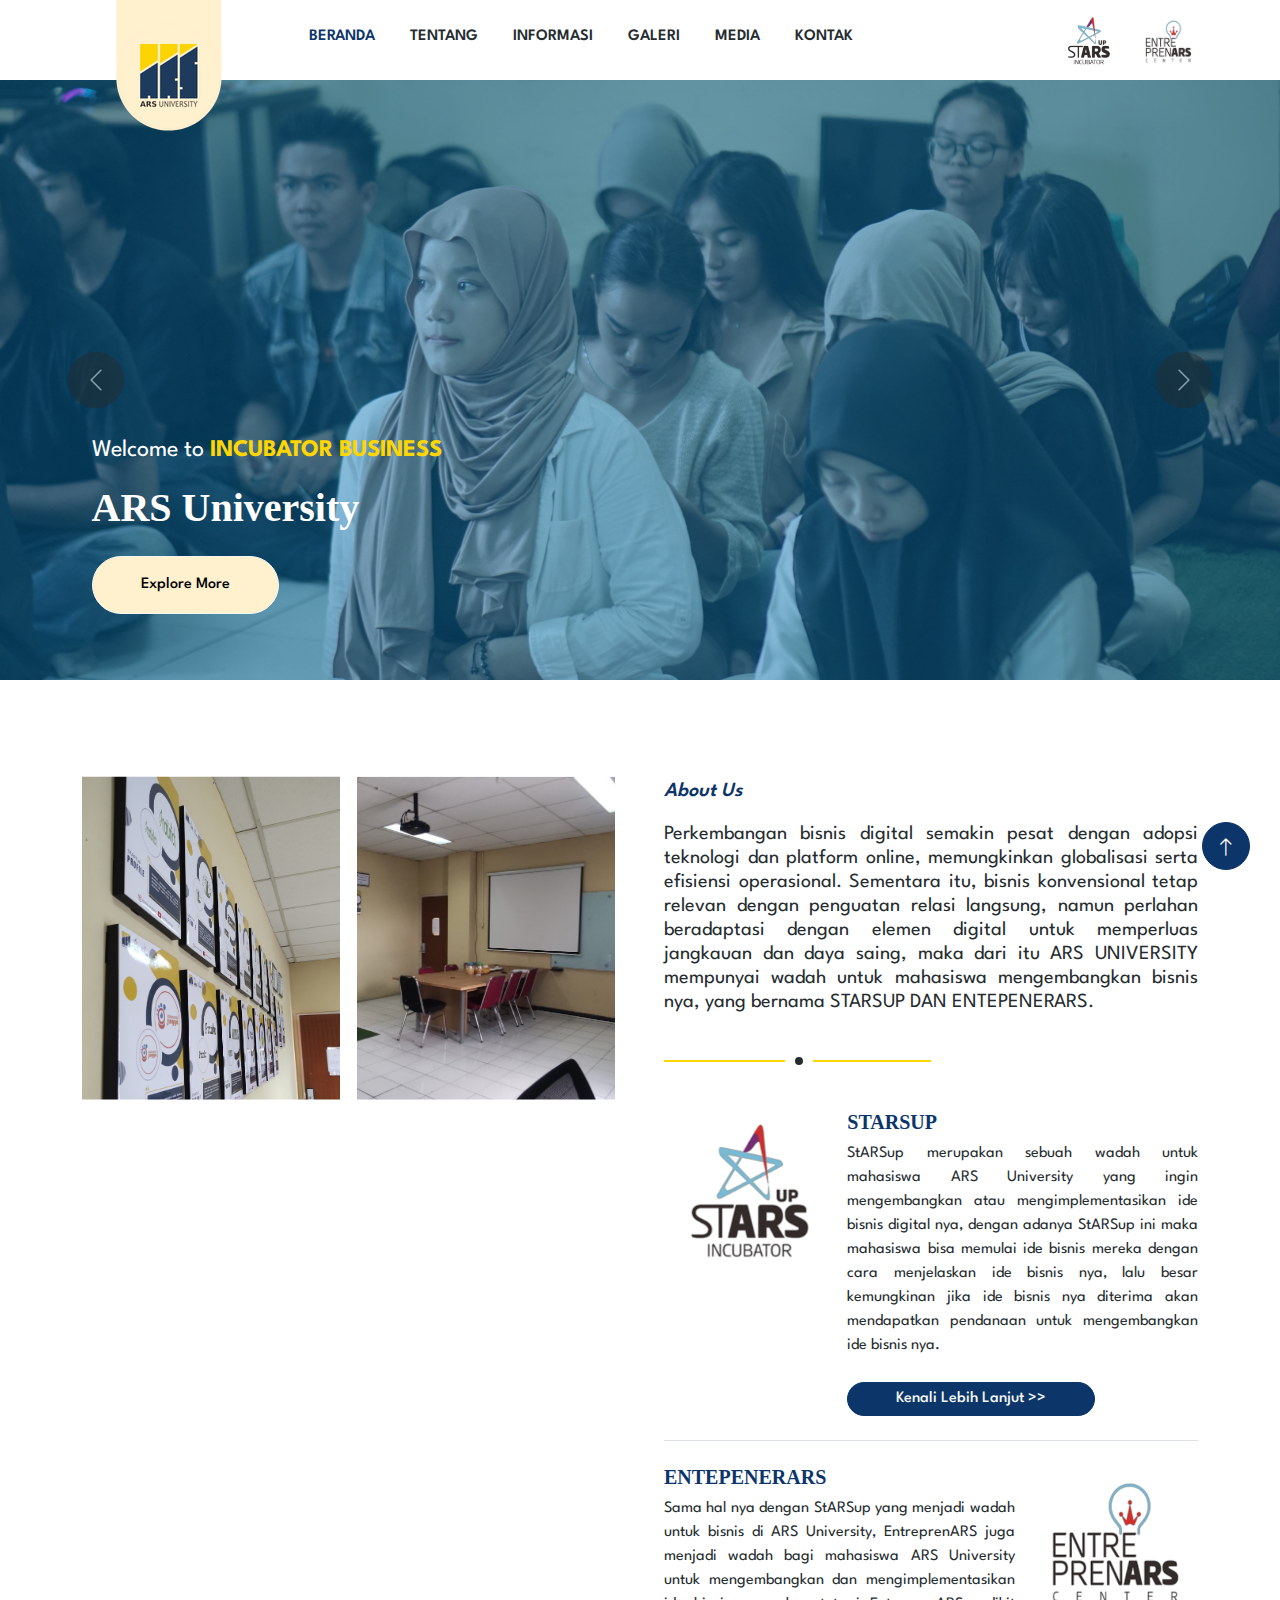
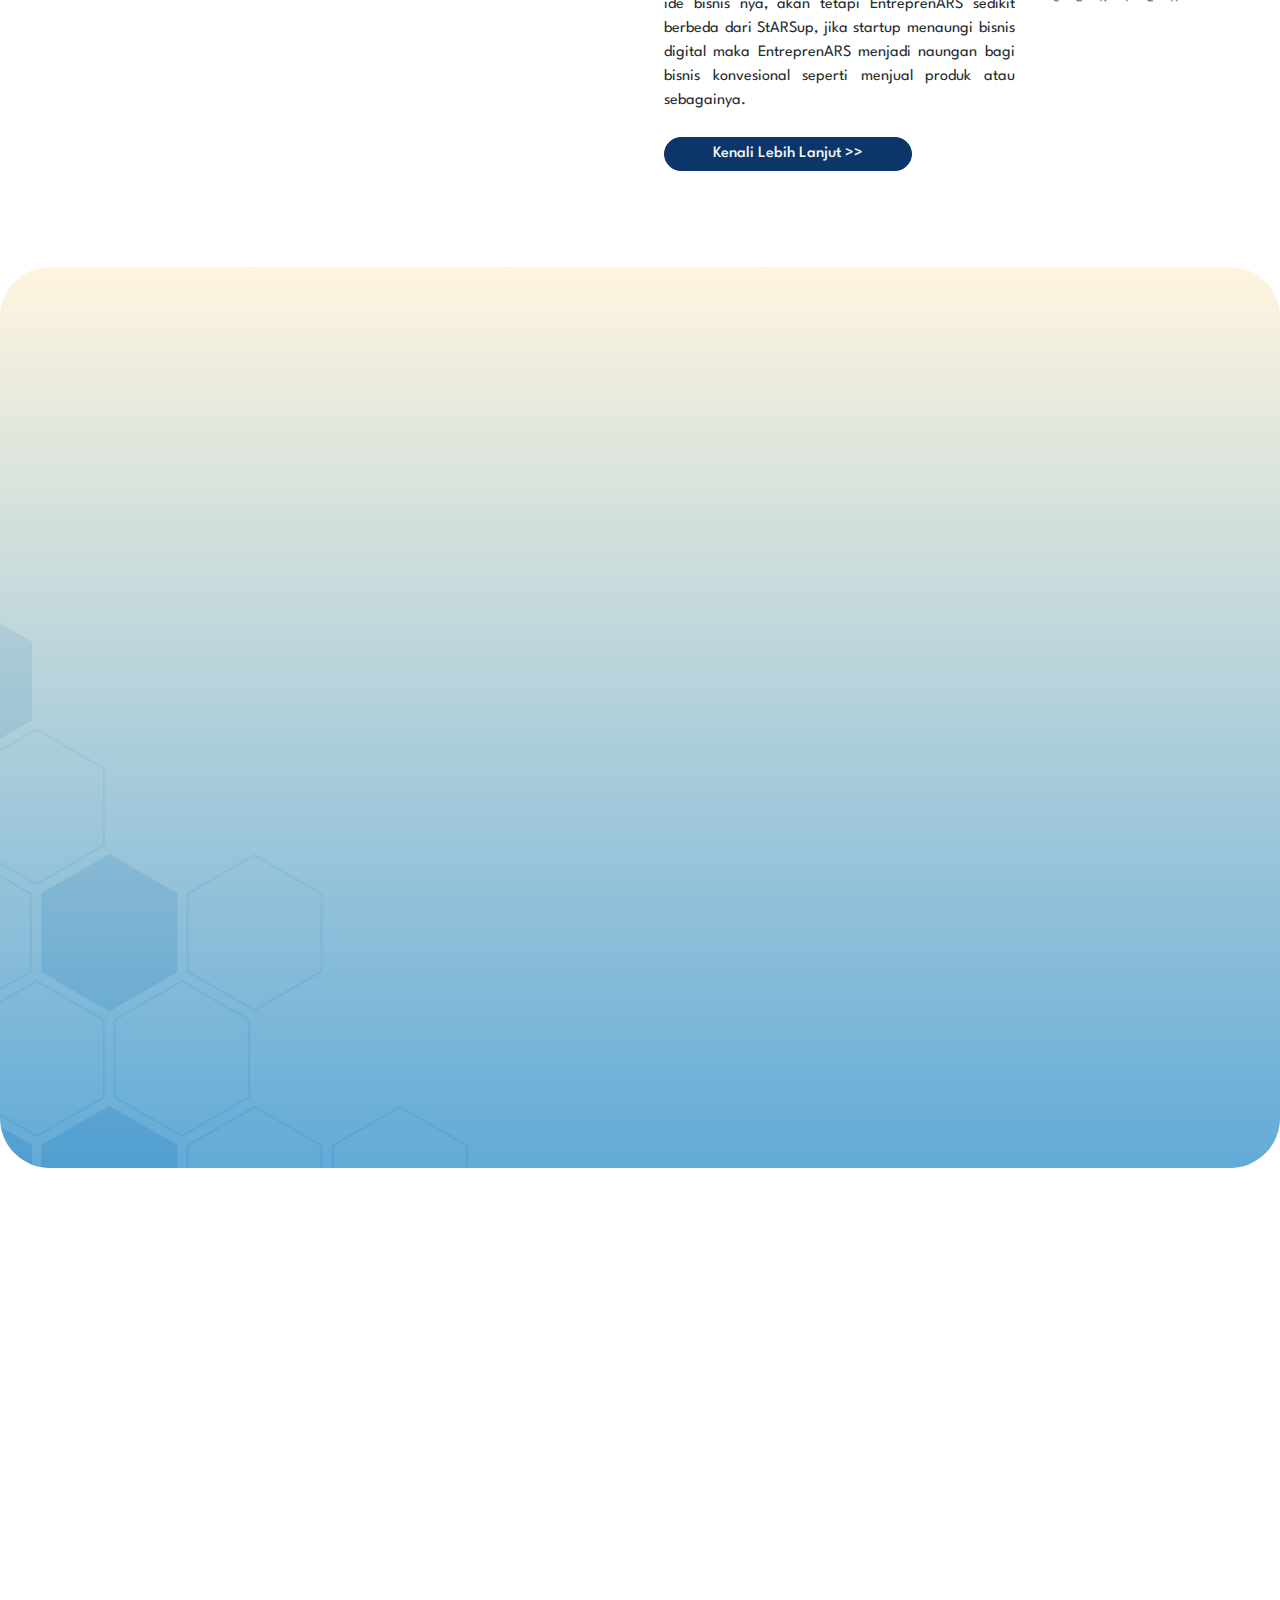
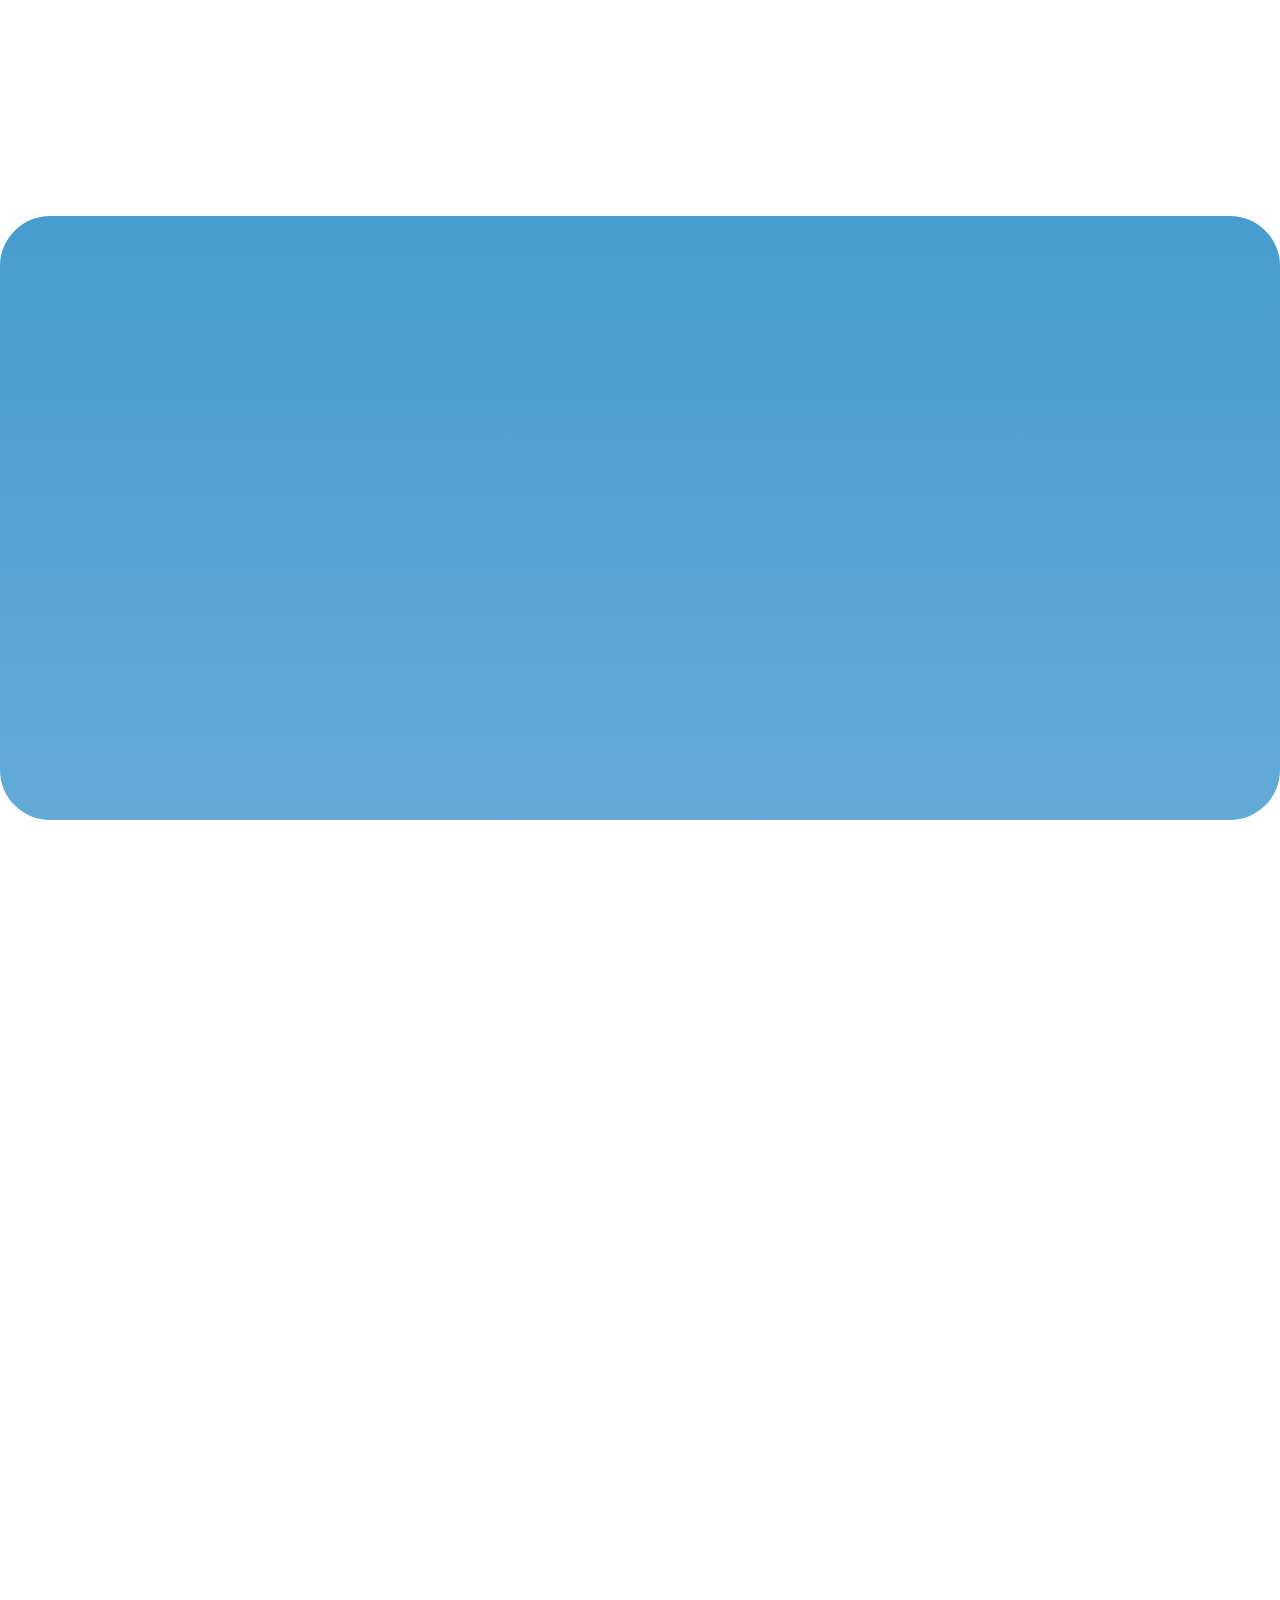
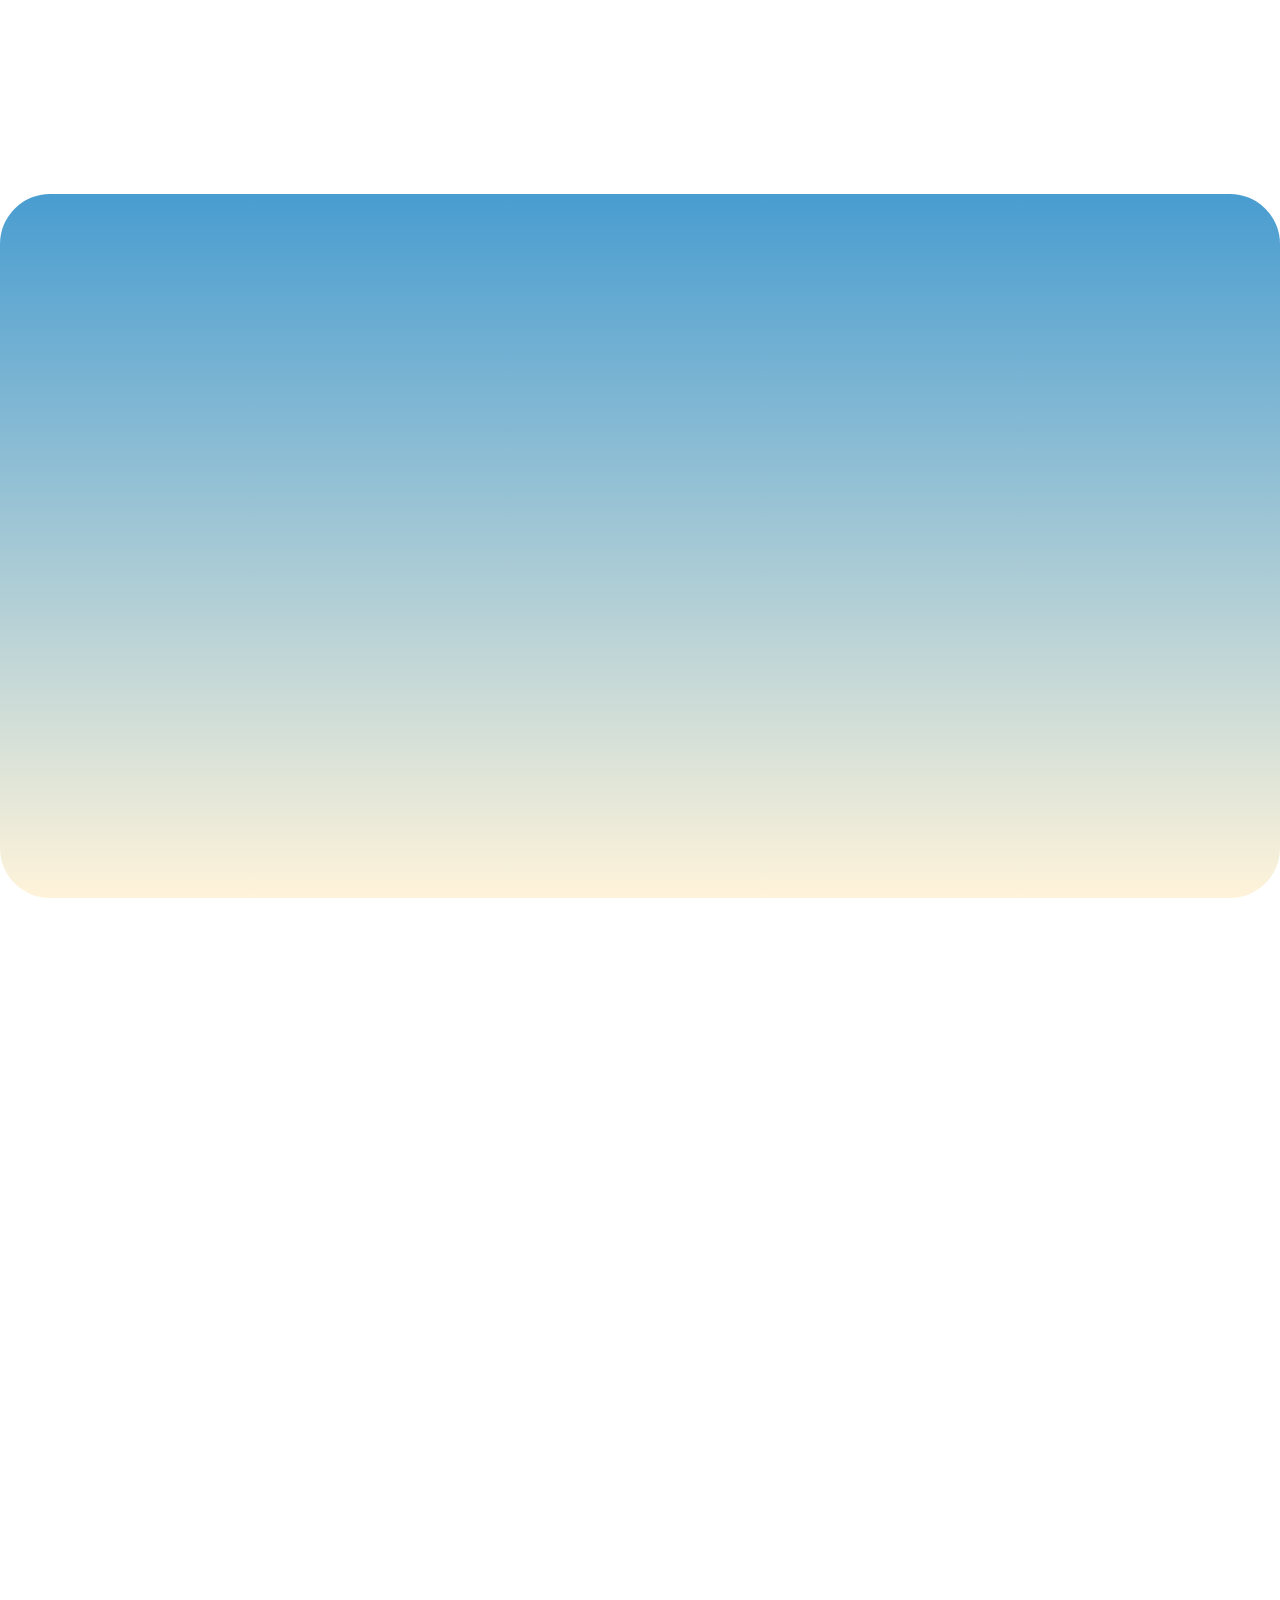
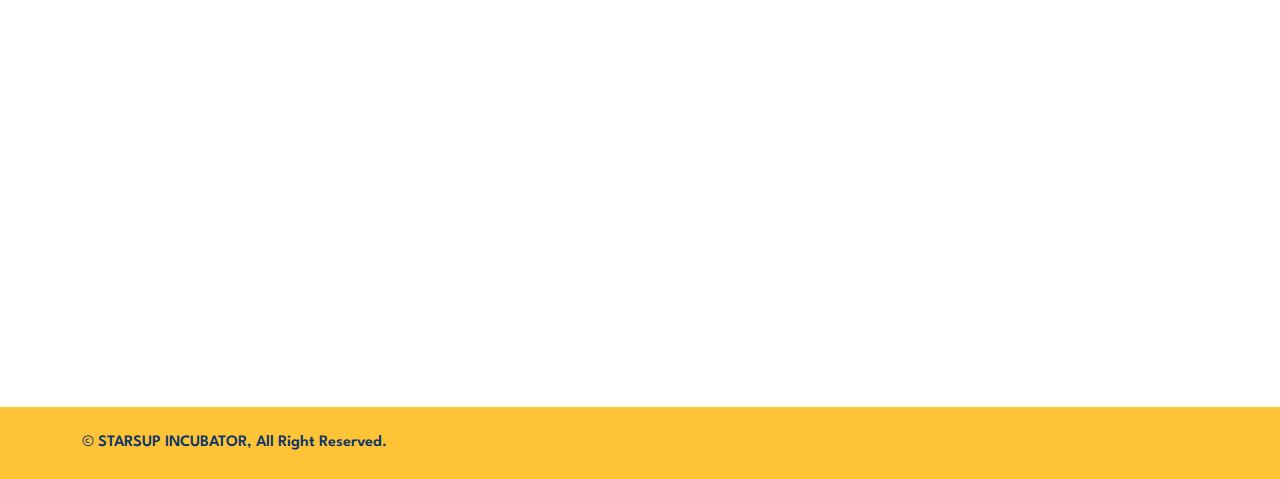
==== commit 9c2efd34: "update" ====
--- a/index.html
+++ b/index.html
@@ -3,7 +3,7 @@
 
 <head>
     <meta charset="utf-8">
-    <title>ARS</title>
+    <title>PIB ARS UNIVERSITY</title>
     <meta content="width=device-width, initial-scale=1.0" name="viewport">
     <meta content="" name="keywords">
     <meta content="" name="description">
@@ -189,42 +189,42 @@
                 <h1 class="display-7">Bisnis Digital & Konvesional ARS University 2023</h1>
             </div>
             <div class="owl-carousel product-carousel wow fadeInUp" data-wow-delay="0.5s">
-                <a href="" class="d-block product-item rounded">
+                <a href="https://netters.id" class="d-block product-item rounded">
                     <img src="img/product-1.png" alt="">
                     <div class="bg-white shadow-sm text-center p-4 position-relative mt-n5 mx-4">
                         <h4 class="text-primary1">Netters</h4>
                         <span class="text-body"><strong>Netters</strong>: Program AI untuk mahasiswa ARS University, memberikan informasi perkuliahan melalui percakapan teks.</span>
                     </div>
                 </a>
-                <a href="" class="d-block product-item rounded">
+                <a href="https://vachat.id" class="d-block product-item rounded">
                     <img src="img/product-2.png" alt="">
                     <div class="bg-white shadow-sm text-center p-4 position-relative mt-n5 mx-4">
                         <h4 class="text-primary1">VaChat</h4>
                         <span class="text-body"><strong>VAChat</strong>: Chatbot AI untuk percakapan berbasis teks di WhatsApp,memberikan respons relevan dengan kecerdasan buatan.</span>
                     </div>
                 </a>
-                <a href="" class="d-block product-item rounded">
+                <a href="https://tekku.id" class="d-block product-item rounded">
                     <img src="img/product-3.png" alt="">
                     <div class="bg-white shadow-sm text-center p-4 position-relative mt-n5 mx-4">
                         <h4 class="text-primary1">Tekku</h4>
                         <span class="text-body"><strong>Tekku</strong>: Platform perbaikan elektronik terjangkau,handal,dan transparan.Teknologi untuk biaya,proses perbaikan,dan suku cadang.</span>
                     </div>
                 </a>
-                <a href="" class="d-block product-item rounded">
+                <a href="https://aqibers.id" class="d-block product-item rounded">
                     <img src="img/product-4.png" alt="">
                     <div class="bg-white shadow-sm text-center p-4 position-relative mt-n5 mx-4">
                         <h4 class="text-primary1">Aqibers</h4>
                         <span class="text-body"><strong>Aqibers</strong>:Platform online aqiqah dengan akses mudah,hewan berkualitas,termasuk pengiriman dan pemotongan sesuai syariat.</span>
                     </div>
                 </a>
-                <a href="" class="d-block product-item rounded">
+                <a href="https://edutrack.id" class="d-block product-item rounded">
                     <img src="img/product-5.png" alt="">
                     <div class="bg-white shadow-sm text-center p-4 position-relative mt-n5 mx-4">
                         <h4 class="text-primary1">Edu Track</h4>
                         <span class="text-body"><strong>Edutrack</strong>: Platform web bantu siswa kelas 12 pilih jurusan PTN atau PTS. Gunakan kuisoner pilihan, terhubung dengan alumni jurusan.</span>
                     </div>
                 </a>
-                <a href="" class="d-block product-item rounded">
+                <a href="https://tanara.id" class="d-block product-item rounded">
                     <img src="img/product-6.png" alt="">
                     <div class="bg-white shadow-sm text-center p-4 position-relative mt-n5 mx-4">
                         <h4 class="text-primary1">Tanara</h4>
@@ -232,21 +232,21 @@
                         </span>
                     </div>
                 </a>
-                <a href="" class="d-block product-item rounded">
+                <a href="https://www.instagram.com/naragihofficial/" class="d-block product-item rounded">
                     <img src="img/product-7.png" alt="">
                     <div class="bg-white shadow-sm text-center p-4 position-relative mt-n5 mx-4">
                         <h4 class="text-primary1">Naragih</h4>
                         <span class="text-body"><strong>Naragih</strong>:Ciptakan"Keripik Kentang Naragih".fokus anak muda.populerkan keripik kentang di kalangan anak-anak dan remaja.</span>
                     </div>
                 </a>
-                <a href="" class="d-block product-item rounded">
+                <a href="https://www.instagram.com/gyozhu.id/" class="d-block product-item rounded">
                     <img src="img/product-8.png" alt="">
                     <div class="bg-white shadow-sm text-center p-4 position-relative mt-n5 mx-4">
                         <h4 class="text-primary1">Gyozhu</h4>
                         <span class="text-body"><strong>Gyozhu</strong>:Gyoza Tahu khas Jepang dan lokal, dengan bahan tahu, sayuran, telur, dan ayam, hadirkan rasa unik.</span>
                     </div>
                 </a>
-                <a href="" class="d-block product-item rounded">
+                <a href="https://www.instagram.com/mochinta__/" class="d-block product-item rounded">
                     <img src="img/product-9.png" alt="">
                     <div class="bg-white shadow-sm text-center p-4 position-relative mt-n5 mx-4">
                         <h4 class="text-primary1">Mochinta</h4>
@@ -431,9 +431,9 @@
                         </div>
                     </div>
                 </div>
-                <!-- <div class="col-12 text-center wow fadeInUp" data-wow-delay="0.1s">
-                    <a href="" class="btn btn-primary rounded-pill py-3 px-5">View More Products</a>
-                </div> -->
+                <div class="col-12 text-center wow fadeInUp" data-wow-delay="0.1s">
+                    <a href="release.html" class="btn btn-primary rounded-pill py-3 px-5">View More</a>
+                </div> 
             </div>
         </div>
     </div>
--- a/css/style.css
+++ b/css/style.css
@@ -159,7 +159,7 @@
         margin-right: 0;
         padding: 10px 0;
         position: relative;
-        left: 110px;
+        left: 10px;
     }
 
     .navbar .navbar-nav {
